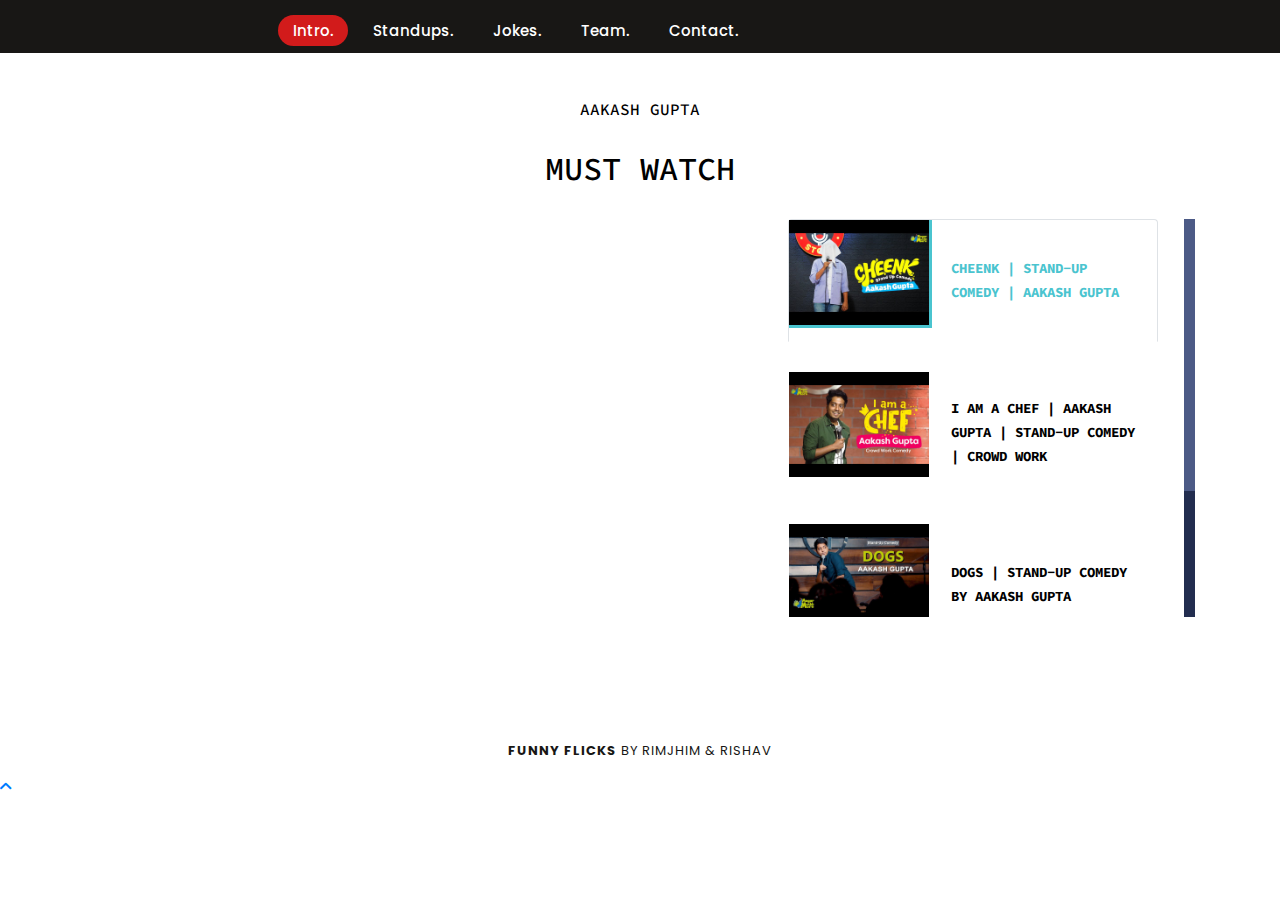
==== FUNNYFLICKS/akash.html @ e825cd8d "Add files via upload" ====
<!DOCTYPE html>
<html class="wide wow-animation" lang="en">
  <head>
    <title>AKASH GUPTA</title>
    <meta charset="utf-8">
    <meta name="viewport" content="width=device-width, height=device-height, initial-scale=1.0">
    <meta http-equiv="X-UA-Compatible" content="IE=edge">
    <link rel="shortcut icon" type="image/jpg" href="images/logo1.png" sizes="96x96"/>

    <link rel="stylesheet" type="text/css" href="//fonts.googleapis.com/css?family=Lato:400,700%7COpen+Sans:400,600,700%7CSource+Code+Pro:300,400,500,600,700,900%7CNothing+You+Could+Do%7CPoppins:400,500">
    <link rel="stylesheet" href="css/bootstrap.css">
    <link rel="stylesheet" href="css/fonts.css">
    <link rel="stylesheet" href="css/style.css">
    <link href="css/main.css" rel="stylesheet">
    <link href="css/responsive.css" rel="stylesheet">
    <style>.ie-panel{display: none;background: #212121;padding: 10px 0;box-shadow: 3px 3px 5px 0 rgba(0,0,0,.3);clear: both;text-align:center;position: relative;z-index: 1;} html.ie-10 .ie-panel, html.lt-ie-10 .ie-panel {display: block;}</style>
  </head>
  <body>
    
    <header id="headermain">
      <div class="container">
          <div class="row headerwrap">
              <div class="col-xs-12 col-md-12 col-lg-2">
                  
                  
                  <div class="navicon d-block d-lg-none">
                      <div class="navicon__bar"></div>
                  </div>
                  <!-- end navigation icon  -->
              </div>
              <div class="col-lg-10 text-xl-left d-none d-lg-block justify-content-lg-left justify-content-xl-left">
                  <!-- navigation desktop -->
                  <nav class="navpage text-left">
                      <ul class="navpage__wrap">
                          <li class="navpage__list"><a href="#sectionhero" class="activelink">Intro.</a></li>
                          <li class="navpage__list"><a href="#comicsection">Standups.</a></li>
                          <li class="navpage__list"><a href="#jokesection">Jokes.</a></li>
                          <li class="navpage__list"><a href="#teamsection">Team.</a></li>
                          <li class="navpage__list"><a href="#contactsection">Contact.</a></li>
                      </ul>
                  </nav>
                  <!-- end navigation desktop -->
              </div>
          </div>
      </div>
  </header>
      <section class="section section-lg bg-default text-center">
        <div class="container"><h6>Aakash Gupta</h6>
          <br>
          <h2>must watch</h2>
          <br>
          <div class="tabs-custom tabs-vertical tabs-video" id="tabs-2">
            <div class="tab-content">
              <div class="tab-pane fade show active" id="tabs-2-1">
                <div class="entry-video embed-responsive embed-responsive-16by9">
                  <iframe width="560" height="315" src="https://www.youtube.com/embed/pjSxOnCkHIA?si=D5xS3d27w5x6zzz-" title="YouTube video player" frameborder="0" allow="accelerometer; autoplay; clipboard-write; encrypted-media; gyroscope; picture-in-picture; web-share" allowfullscreen></iframe>                </div>
              </div>
              <div class="tab-pane fade" id="tabs-2-2">
                <div class="entry-video embed-responsive embed-responsive-16by9">
                  <iframe width="560" height="315" src="https://www.youtube.com/embed/Y2Oj9gllHno?si=j3T2STJltJJRJKjX" title="YouTube video player" frameborder="0" allow="accelerometer; autoplay; clipboard-write; encrypted-media; gyroscope; picture-in-picture; web-share" allowfullscreen></iframe>                </div>
              </div>
              <div class="tab-pane fade" id="tabs-2-3">
                <div class="entry-video embed-responsive embed-responsive-16by9">
                  <iframe width="560" height="315" src="https://www.youtube.com/embed/PTIaBLtp4R8?si=j0yE7nQIOZGl5JoC" title="YouTube video player" frameborder="0" allow="accelerometer; autoplay; clipboard-write; encrypted-media; gyroscope; picture-in-picture; web-share" allowfullscreen></iframe>                </div>
              </div>
              <div class="tab-pane fade" id="tabs-2-4">
                <div class="entry-video embed-responsive embed-responsive-16by9">
                  <iframe width="560" height="315" src="https://www.youtube.com/embed/Xc5n49aEhwc?si=onpi8sUrsgvGDyCU" title="YouTube video player" frameborder="0" allow="accelerometer; autoplay; clipboard-write; encrypted-media; gyroscope; picture-in-picture; web-share" allowfullscreen></iframe>                </div>
              </div>
            </div>
            <div class="scroll-wrap">
              <ul class="nav nav-tabs">
                <li class="nav-item" role="presentation"><a class="nav-link active" href="#tabs-2-1" data-toggle="tab">
                    <div class="nav-video">
                      <figure class="nav-video-figure"><img src="images/a1.jpg" alt="" width="140" height="40"/>
                      </figure>
                      <h6 class="nav-video-title">Cheenk | Stand-Up Comedy | Aakash Gupta

                      </h6>
                    </div></a></li>
                <li class="nav-item" role="presentation"><a class="nav-link" href="#tabs-2-2" data-toggle="tab">
                    <div class="nav-video">
                      <figure class="nav-video-figure"><img src="images/a2.jpg" alt="" width="140" height="40"/>
                      </figure>
                      <h6 class="nav-video-title">I am a Chef | Aakash Gupta | Stand-Up Comedy | Crowd Work


                      </h6>
                    </div></a></li>
                <li class="nav-item" role="presentation"><a class="nav-link" href="#tabs-2-3" data-toggle="tab">
                    <div class="nav-video">
                      <figure class="nav-video-figure"><img src="images/a3.jpg" alt="" width="140" height="40"/>
                      </figure>
                      <h6 class="nav-video-title">Dogs | Stand-Up Comedy by Aakash Gupta


                      </h6>
                    </div></a></li>
                <li class="nav-item" role="presentation"><a class="nav-link" href="#tabs-2-4" data-toggle="tab">
                    <div class="nav-video">
                      <figure class="nav-video-figure"><img src="images/a4.jpg" alt="" width="140" height="40"/>
                      </figure>
                      <h6 class="nav-video-title">Delhi Metro | Stand-Up Comedy by Aakash Gupta

                      </h6>
                    </div></a></li>
                    
                
              </ul>
            </div>
          </div>
        </div>
      </section>

      <footer id="footerwrap" class="pt-4">
        <div class="container">
            <div class="row">
                <div class="col-lg-12 text-center footwrap">
                    <p><b>FUNNY FLICKS</b> <span class="years"> </span> BY RIMJHIM & RISHAV</p>
                </div>
            </div>
        </div>
    </footer>
    <script src="js/core.min.js"></script>
    <script src="js/script.js"></script>

  </body>
</html>
---- FUNNYFLICKS/css/fonts.css ----
/*
* Fonts
*/
/*
* Font Awesome Icons 4.7.0
*/
@font-face {
	font-family: 'FontAwesome';
	src: url("../fonts/fontawesome-webfont.eot?v=4.7.0");
	src: url("../fonts/fontawesome-webfont.eot?#iefix&v=4.7.0") format("embedded-opentype"), url("../fonts/fontawesome-webfont.woff2?v=4.7.0") format("woff2"), url("../fonts/fontawesome-webfont.woff?v=4.7.0") format("woff"), url("../fonts/fontawesome-webfont.ttf?v=4.7.0") format("truetype"), url("../fonts/fontawesome-webfont.svg?v=4.7.0#fontawesomeregular") format("svg");
	font-weight: normal;
	font-style: normal;
}

.fa {
	display: inline-block;
	font-family: 'FontAwesome';
	font-size: inherit;
	text-rendering: auto;
	-webkit-font-smoothing: antialiased;
	-moz-osx-font-smoothing: grayscale;
}

[class*='fa-']:before {
	font-weight: 400;
	font-family: 'FontAwesome';
}

/* makes the font 33% larger relative to the icon container */
.fa-lg {
	font-size: 1.33333333em;
	line-height: 0.75em;
	vertical-align: -15%;
}

.fa-2x {
	font-size: 2em;
}

.fa-3x {
	font-size: 3em;
}

.fa-4x {
	font-size: 4em;
}

.fa-5x {
	font-size: 5em;
}

.fa-fw {
	width: 1.28571429em;
	text-align: center;
}

.fa-ul {
	padding-left: 0;
	margin-left: 2.14285714em;
	list-style-type: none;
}

.fa-ul > li {
	position: relative;
}

.fa-li {
	position: absolute;
	left: -2.14285714em;
	width: 2.14285714em;
	top: 0.14285714em;
	text-align: center;
}

.fa-li.fa-lg {
	left: -1.85714286em;
}

.fa-border {
	padding: .2em .25em .15em;
	border: solid 0.08em #eeeeee;
	border-radius: .1em;
}

.fa-pull-left {
	float: left;
}

.fa-pull-right {
	float: right;
}

.fa.fa-pull-left {
	margin-right: .3em;
}

.fa.fa-pull-right {
	margin-left: .3em;
}

/* Deprecated as of 4.4.0 */
.pull-right {
	float: right;
}

.pull-left {
	float: left;
}

.fa.pull-left {
	margin-right: .3em;
}

.fa.pull-right {
	margin-left: .3em;
}

.fa-spin {
	-webkit-animation: fa-spin 2s infinite linear;
	animation: fa-spin 2s infinite linear;
}

.fa-pulse {
	-webkit-animation: fa-spin 1s infinite steps(8);
	animation: fa-spin 1s infinite steps(8);
}

@-webkit-keyframes fa-spin {
	0% {
		-webkit-transform: rotate(0deg);
		transform: rotate(0deg);
	}
	100% {
		-webkit-transform: rotate(359deg);
		transform: rotate(359deg);
	}
}

@keyframes fa-spin {
	0% {
		-webkit-transform: rotate(0deg);
		transform: rotate(0deg);
	}
	100% {
		-webkit-transform: rotate(359deg);
		transform: rotate(359deg);
	}
}

.fa-rotate-90 {
	-ms-filter: "progid:DXImageTransform.Microsoft.BasicImage(rotation=1)";
	-webkit-transform: rotate(90deg);
	-ms-transform: rotate(90deg);
	transform: rotate(90deg);
}

.fa-rotate-180 {
	-ms-filter: "progid:DXImageTransform.Microsoft.BasicImage(rotation=2)";
	-webkit-transform: rotate(180deg);
	-ms-transform: rotate(180deg);
	transform: rotate(180deg);
}

.fa-rotate-270 {
	-ms-filter: "progid:DXImageTransform.Microsoft.BasicImage(rotation=3)";
	-webkit-transform: rotate(270deg);
	-ms-transform: rotate(270deg);
	transform: rotate(270deg);
}

.fa-flip-horizontal {
	-ms-filter: "progid:DXImageTransform.Microsoft.BasicImage(rotation=0, mirror=1)";
	-webkit-transform: scale(-1, 1);
	-ms-transform: scale(-1, 1);
	transform: scale(-1, 1);
}

.fa-flip-vertical {
	-ms-filter: "progid:DXImageTransform.Microsoft.BasicImage(rotation=2, mirror=1)";
	-webkit-transform: scale(1, -1);
	-ms-transform: scale(1, -1);
	transform: scale(1, -1);
}

:root .fa-rotate-90,
:root .fa-rotate-180,
:root .fa-rotate-270,
:root .fa-flip-horizontal,
:root .fa-flip-vertical {
	filter: none;
}

.fa-stack {
	position: relative;
	display: inline-block;
	width: 2em;
	height: 2em;
	line-height: 2em;
	vertical-align: middle;
}

.fa-stack-1x,
.fa-stack-2x {
	position: absolute;
	left: 0;
	width: 100%;
	text-align: center;
}

.fa-stack-1x {
	line-height: inherit;
}

.fa-stack-2x {
	font-size: 2em;
}

.fa-inverse {
	color: #ffffff;
}

/* Font Awesome uses the Unicode Private Use Area (PUA) to ensure screen
   readers do not read off random characters that represent icons */
.fa-glass:before {
	content: "\f000";
}

.fa-music:before {
	content: "\f001";
}

.fa-search:before {
	content: "\f002";
}

.fa-envelope-o:before {
	content: "\f003";
}

.fa-heart:before {
	content: "\f004";
}

.fa-star:before {
	content: "\f005";
}

.fa-star-o:before {
	content: "\f006";
}

.fa-user:before {
	content: "\f007";
}

.fa-film:before {
	content: "\f008";
}

.fa-th-large:before {
	content: "\f009";
}

.fa-th:before {
	content: "\f00a";
}

.fa-th-list:before {
	content: "\f00b";
}

.fa-check:before {
	content: "\f00c";
}

.fa-remove:before,
.fa-close:before,
.fa-times:before {
	content: "\f00d";
}

.fa-search-plus:before {
	content: "\f00e";
}

.fa-search-minus:before {
	content: "\f010";
}

.fa-power-off:before {
	content: "\f011";
}

.fa-signal:before {
	content: "\f012";
}

.fa-gear:before,
.fa-cog:before {
	content: "\f013";
}

.fa-trash-o:before {
	content: "\f014";
}

.fa-home:before {
	content: "\f015";
}

.fa-file-o:before {
	content: "\f016";
}

.fa-clock-o:before {
	content: "\f017";
}

.fa-road:before {
	content: "\f018";
}

.fa-download:before {
	content: "\f019";
}

.fa-arrow-circle-o-down:before {
	content: "\f01a";
}

.fa-arrow-circle-o-up:before {
	content: "\f01b";
}

.fa-inbox:before {
	content: "\f01c";
}

.fa-play-circle-o:before {
	content: "\f01d";
}

.fa-rotate-right:before,
.fa-repeat:before {
	content: "\f01e";
}

.fa-refresh:before {
	content: "\f021";
}

.fa-list-alt:before {
	content: "\f022";
}

.fa-lock:before {
	content: "\f023";
}

.fa-flag:before {
	content: "\f024";
}

.fa-headphones:before {
	content: "\f025";
}

.fa-volume-off:before {
	content: "\f026";
}

.fa-volume-down:before {
	content: "\f027";
}

.fa-volume-up:before {
	content: "\f028";
}

.fa-qrcode:before {
	content: "\f029";
}

.fa-barcode:before {
	content: "\f02a";
}

.fa-tag:before {
	content: "\f02b";
}

.fa-tags:before {
	content: "\f02c";
}

.fa-book:before {
	content: "\f02d";
}

.fa-bookmark:before {
	content: "\f02e";
}

.fa-print:before {
	content: "\f02f";
}

.fa-camera:before {
	content: "\f030";
}

.fa-font:before {
	content: "\f031";
}

.fa-bold:before {
	content: "\f032";
}

.fa-italic:before {
	content: "\f033";
}

.fa-text-height:before {
	content: "\f034";
}

.fa-text-width:before {
	content: "\f035";
}

.fa-align-left:before {
	content: "\f036";
}

.fa-align-center:before {
	content: "\f037";
}

.fa-align-right:before {
	content: "\f038";
}

.fa-align-justify:before {
	content: "\f039";
}

.fa-list:before {
	content: "\f03a";
}

.fa-dedent:before,
.fa-outdent:before {
	content: "\f03b";
}

.fa-indent:before {
	content: "\f03c";
}

.fa-video-camera:before {
	content: "\f03d";
}

.fa-photo:before,
.fa-image:before,
.fa-picture-o:before {
	content: "\f03e";
}

.fa-pencil:before {
	content: "\f040";
}

.fa-map-marker:before {
	content: "\f041";
}

.fa-adjust:before {
	content: "\f042";
}

.fa-tint:before {
	content: "\f043";
}

.fa-edit:before,
.fa-pencil-square-o:before {
	content: "\f044";
}

.fa-share-square-o:before {
	content: "\f045";
}

.fa-check-square-o:before {
	content: "\f046";
}

.fa-arrows:before {
	content: "\f047";
}

.fa-step-backward:before {
	content: "\f048";
}

.fa-fast-backward:before {
	content: "\f049";
}

.fa-backward:before {
	content: "\f04a";
}

.fa-play:before {
	content: "\f04b";
}

.fa-pause:before {
	content: "\f04c";
}

.fa-stop:before {
	content: "\f04d";
}

.fa-forward:before {
	content: "\f04e";
}

.fa-fast-forward:before {
	content: "\f050";
}

.fa-step-forward:before {
	content: "\f051";
}

.fa-eject:before {
	content: "\f052";
}

.fa-chevron-left:before {
	content: "\f053";
}

.fa-chevron-right:before {
	content: "\f054";
}

.fa-plus-circle:before {
	content: "\f055";
}

.fa-minus-circle:before {
	content: "\f056";
}

.fa-times-circle:before {
	content: "\f057";
}

.fa-check-circle:before {
	content: "\f058";
}

.fa-question-circle:before {
	content: "\f059";
}

.fa-info-circle:before {
	content: "\f05a";
}

.fa-crosshairs:before {
	content: "\f05b";
}

.fa-times-circle-o:before {
	content: "\f05c";
}

.fa-check-circle-o:before {
	content: "\f05d";
}

.fa-ban:before {
	content: "\f05e";
}

.fa-arrow-left:before {
	content: "\f060";
}

.fa-arrow-right:before {
	content: "\f061";
}

.fa-arrow-up:before {
	content: "\f062";
}

.fa-arrow-down:before {
	content: "\f063";
}

.fa-mail-forward:before,
.fa-share:before {
	content: "\f064";
}

.fa-expand:before {
	content: "\f065";
}

.fa-compress:before {
	content: "\f066";
}

.fa-plus:before {
	content: "\f067";
}

.fa-minus:before {
	content: "\f068";
}

.fa-asterisk:before {
	content: "\f069";
}

.fa-exclamation-circle:before {
	content: "\f06a";
}

.fa-gift:before {
	content: "\f06b";
}

.fa-leaf:before {
	content: "\f06c";
}

.fa-fire:before {
	content: "\f06d";
}

.fa-eye:before {
	content: "\f06e";
}

.fa-eye-slash:before {
	content: "\f070";
}

.fa-warning:before,
.fa-exclamation-triangle:before {
	content: "\f071";
}

.fa-plane:before {
	content: "\f072";
}

.fa-calendar:before {
	content: "\f073";
}

.fa-random:before {
	content: "\f074";
}

.fa-comment:before {
	content: "\f075";
}

.fa-magnet:before {
	content: "\f076";
}

.fa-chevron-up:before {
	content: "\f077";
}

.fa-chevron-down:before {
	content: "\f078";
}

.fa-retweet:before {
	content: "\f079";
}

.fa-shopping-cart:before {
	content: "\f07a";
}

.fa-folder:before {
	content: "\f07b";
}

.fa-folder-open:before {
	content: "\f07c";
}

.fa-arrows-v:before {
	content: "\f07d";
}

.fa-arrows-h:before {
	content: "\f07e";
}

.fa-bar-chart-o:before,
.fa-bar-chart:before {
	content: "\f080";
}

.fa-twitter-square:before {
	content: "\f081";
}

.fa-facebook-square:before {
	content: "\f082";
}

.fa-camera-retro:before {
	content: "\f083";
}

.fa-key:before {
	content: "\f084";
}

.fa-gears:before,
.fa-cogs:before {
	content: "\f085";
}

.fa-comments:before {
	content: "\f086";
}

.fa-thumbs-o-up:before {
	content: "\f087";
}

.fa-thumbs-o-down:before {
	content: "\f088";
}

.fa-star-half:before {
	content: "\f089";
}

.fa-heart-o:before {
	content: "\f08a";
}

.fa-sign-out:before {
	content: "\f08b";
}

.fa-linkedin-square:before {
	content: "\f08c";
}

.fa-thumb-tack:before {
	content: "\f08d";
}

.fa-external-link:before {
	content: "\f08e";
}

.fa-sign-in:before {
	content: "\f090";
}

.fa-trophy:before {
	content: "\f091";
}

.fa-github-square:before {
	content: "\f092";
}

.fa-upload:before {
	content: "\f093";
}

.fa-lemon-o:before {
	content: "\f094";
}

.fa-phone:before {
	content: "\f095";
}

.fa-square-o:before {
	content: "\f096";
}

.fa-bookmark-o:before {
	content: "\f097";
}

.fa-phone-square:before {
	content: "\f098";
}

.fa-twitter:before {
	content: "\f099";
}

.fa-facebook-f:before,
.fa-facebook:before {
	content: "\f09a";
}

.fa-github:before {
	content: "\f09b";
}

.fa-unlock:before {
	content: "\f09c";
}

.fa-credit-card:before {
	content: "\f09d";
}

.fa-feed:before,
.fa-rss:before {
	content: "\f09e";
}

.fa-hdd-o:before {
	content: "\f0a0";
}

.fa-bullhorn:before {
	content: "\f0a1";
}

.fa-bell:before {
	content: "\f0f3";
}

.fa-certificate:before {
	content: "\f0a3";
}

.fa-hand-o-right:before {
	content: "\f0a4";
}

.fa-hand-o-left:before {
	content: "\f0a5";
}

.fa-hand-o-up:before {
	content: "\f0a6";
}

.fa-hand-o-down:before {
	content: "\f0a7";
}

.fa-arrow-circle-left:before {
	content: "\f0a8";
}

.fa-arrow-circle-right:before {
	content: "\f0a9";
}

.fa-arrow-circle-up:before {
	content: "\f0aa";
}

.fa-arrow-circle-down:before {
	content: "\f0ab";
}

.fa-globe:before {
	content: "\f0ac";
}

.fa-wrench:before {
	content: "\f0ad";
}

.fa-tasks:before {
	content: "\f0ae";
}

.fa-filter:before {
	content: "\f0b0";
}

.fa-briefcase:before {
	content: "\f0b1";
}

.fa-arrows-alt:before {
	content: "\f0b2";
}

.fa-group:before,
.fa-users:before {
	content: "\f0c0";
}

.fa-chain:before,
.fa-link:before {
	content: "\f0c1";
}

.fa-cloud:before {
	content: "\f0c2";
}

.fa-flask:before {
	content: "\f0c3";
}

.fa-cut:before,
.fa-scissors:before {
	content: "\f0c4";
}

.fa-copy:before,
.fa-files-o:before {
	content: "\f0c5";
}

.fa-paperclip:before {
	content: "\f0c6";
}

.fa-save:before,
.fa-floppy-o:before {
	content: "\f0c7";
}

.fa-square:before {
	content: "\f0c8";
}

.fa-navicon:before,
.fa-reorder:before,
.fa-bars:before {
	content: "\f0c9";
}

.fa-list-ul:before {
	content: "\f0ca";
}

.fa-list-ol:before {
	content: "\f0cb";
}

.fa-strikethrough:before {
	content: "\f0cc";
}

.fa-underline:before {
	content: "\f0cd";
}

.fa-table:before {
	content: "\f0ce";
}

.fa-magic:before {
	content: "\f0d0";
}

.fa-truck:before {
	content: "\f0d1";
}

.fa-pinterest:before {
	content: "\f0d2";
}

.fa-pinterest-square:before {
	content: "\f0d3";
}

.fa-google-plus-square:before {
	content: "\f0d4";
}

.fa-google-plus:before {
	content: "\f0d5";
}

.fa-money:before {
	content: "\f0d6";
}

.fa-caret-down:before {
	content: "\f0d7";
}

.fa-caret-up:before {
	content: "\f0d8";
}

.fa-caret-left:before {
	content: "\f0d9";
}

.fa-caret-right:before {
	content: "\f0da";
}

.fa-columns:before {
	content: "\f0db";
}

.fa-unsorted:before,
.fa-sort:before {
	content: "\f0dc";
}

.fa-sort-down:before,
.fa-sort-desc:before {
	content: "\f0dd";
}

.fa-sort-up:before,
.fa-sort-asc:before {
	content: "\f0de";
}

.fa-envelope:before {
	content: "\f0e0";
}

.fa-linkedin:before {
	content: "\f0e1";
}

.fa-rotate-left:before,
.fa-undo:before {
	content: "\f0e2";
}

.fa-legal:before,
.fa-gavel:before {
	content: "\f0e3";
}

.fa-dashboard:before,
.fa-tachometer:before {
	content: "\f0e4";
}

.fa-comment-o:before {
	content: "\f0e5";
}

.fa-comments-o:before {
	content: "\f0e6";
}

.fa-flash:before,
.fa-bolt:before {
	content: "\f0e7";
}

.fa-sitemap:before {
	content: "\f0e8";
}

.fa-umbrella:before {
	content: "\f0e9";
}

.fa-paste:before,
.fa-clipboard:before {
	content: "\f0ea";
}

.fa-lightbulb-o:before {
	content: "\f0eb";
}

.fa-exchange:before {
	content: "\f0ec";
}

.fa-cloud-download:before {
	content: "\f0ed";
}

.fa-cloud-upload:before {
	content: "\f0ee";
}

.fa-user-md:before {
	content: "\f0f0";
}

.fa-stethoscope:before {
	content: "\f0f1";
}

.fa-suitcase:before {
	content: "\f0f2";
}

.fa-bell-o:before {
	content: "\f0a2";
}

.fa-coffee:before {
	content: "\f0f4";
}

.fa-cutlery:before {
	content: "\f0f5";
}

.fa-file-text-o:before {
	content: "\f0f6";
}

.fa-building-o:before {
	content: "\f0f7";
}

.fa-hospital-o:before {
	content: "\f0f8";
}

.fa-ambulance:before {
	content: "\f0f9";
}

.fa-medkit:before {
	content: "\f0fa";
}

.fa-fighter-jet:before {
	content: "\f0fb";
}

.fa-beer:before {
	content: "\f0fc";
}

.fa-h-square:before {
	content: "\f0fd";
}

.fa-plus-square:before {
	content: "\f0fe";
}

.fa-angle-double-left:before {
	content: "\f100";
}

.fa-angle-double-right:before {
	content: "\f101";
}

.fa-angle-double-up:before {
	content: "\f102";
}

.fa-angle-double-down:before {
	content: "\f103";
}

.fa-angle-left:before {
	content: "\f104";
}

.fa-angle-right:before {
	content: "\f105";
}

.fa-angle-up:before {
	content: "\f106";
}

.fa-angle-down:before {
	content: "\f107";
}

.fa-desktop:before {
	content: "\f108";
}

.fa-laptop:before {
	content: "\f109";
}

.fa-tablet:before {
	content: "\f10a";
}

.fa-mobile-phone:before,
.fa-mobile:before {
	content: "\f10b";
}

.fa-circle-o:before {
	content: "\f10c";
}

.fa-quote-left:before {
	content: "\f10d";
}

.fa-quote-right:before {
	content: "\f10e";
}

.fa-spinner:before {
	content: "\f110";
}

.fa-circle:before {
	content: "\f111";
}

.fa-mail-reply:before,
.fa-reply:before {
	content: "\f112";
}

.fa-github-alt:before {
	content: "\f113";
}

.fa-folder-o:before {
	content: "\f114";
}

.fa-folder-open-o:before {
	content: "\f115";
}

.fa-smile-o:before {
	content: "\f118";
}

.fa-frown-o:before {
	content: "\f119";
}

.fa-meh-o:before {
	content: "\f11a";
}

.fa-gamepad:before {
	content: "\f11b";
}

.fa-keyboard-o:before {
	content: "\f11c";
}

.fa-flag-o:before {
	content: "\f11d";
}

.fa-flag-checkered:before {
	content: "\f11e";
}

.fa-terminal:before {
	content: "\f120";
}

.fa-code:before {
	content: "\f121";
}

.fa-mail-reply-all:before,
.fa-reply-all:before {
	content: "\f122";
}

.fa-star-half-empty:before,
.fa-star-half-full:before,
.fa-star-half-o:before {
	content: "\f123";
}

.fa-location-arrow:before {
	content: "\f124";
}

.fa-crop:before {
	content: "\f125";
}

.fa-code-fork:before {
	content: "\f126";
}

.fa-unlink:before,
.fa-chain-broken:before {
	content: "\f127";
}

.fa-question:before {
	content: "\f128";
}

.fa-info:before {
	content: "\f129";
}

.fa-exclamation:before {
	content: "\f12a";
}

.fa-superscript:before {
	content: "\f12b";
}

.fa-subscript:before {
	content: "\f12c";
}

.fa-eraser:before {
	content: "\f12d";
}

.fa-puzzle-piece:before {
	content: "\f12e";
}

.fa-microphone:before {
	content: "\f130";
}

.fa-microphone-slash:before {
	content: "\f131";
}

.fa-shield:before {
	content: "\f132";
}

.fa-calendar-o:before {
	content: "\f133";
}

.fa-fire-extinguisher:before {
	content: "\f134";
}

.fa-rocket:before {
	content: "\f135";
}

.fa-maxcdn:before {
	content: "\f136";
}

.fa-chevron-circle-left:before {
	content: "\f137";
}

.fa-chevron-circle-right:before {
	content: "\f138";
}

.fa-chevron-circle-up:before {
	content: "\f139";
}

.fa-chevron-circle-down:before {
	content: "\f13a";
}

.fa-html5:before {
	content: "\f13b";
}

.fa-css3:before {
	content: "\f13c";
}

.fa-anchor:before {
	content: "\f13d";
}

.fa-unlock-alt:before {
	content: "\f13e";
}

.fa-bullseye:before {
	content: "\f140";
}

.fa-ellipsis-h:before {
	content: "\f141";
}

.fa-ellipsis-v:before {
	content: "\f142";
}

.fa-rss-square:before {
	content: "\f143";
}

.fa-play-circle:before {
	content: "\f144";
}

.fa-ticket:before {
	content: "\f145";
}

.fa-minus-square:before {
	content: "\f146";
}

.fa-minus-square-o:before {
	content: "\f147";
}

.fa-level-up:before {
	content: "\f148";
}

.fa-level-down:before {
	content: "\f149";
}

.fa-check-square:before {
	content: "\f14a";
}

.fa-pencil-square:before {
	content: "\f14b";
}

.fa-external-link-square:before {
	content: "\f14c";
}

.fa-share-square:before {
	content: "\f14d";
}

.fa-compass:before {
	content: "\f14e";
}

.fa-toggle-down:before,
.fa-caret-square-o-down:before {
	content: "\f150";
}

.fa-toggle-up:before,
.fa-caret-square-o-up:before {
	content: "\f151";
}

.fa-toggle-right:before,
.fa-caret-square-o-right:before {
	content: "\f152";
}

.fa-euro:before,
.fa-eur:before {
	content: "\f153";
}

.fa-gbp:before {
	content: "\f154";
}

.fa-dollar:before,
.fa-usd:before {
	content: "\f155";
}

.fa-rupee:before,
.fa-inr:before {
	content: "\f156";
}

.fa-cny:before,
.fa-rmb:before,
.fa-yen:before,
.fa-jpy:before {
	content: "\f157";
}

.fa-ruble:before,
.fa-rouble:before,
.fa-rub:before {
	content: "\f158";
}

.fa-won:before,
.fa-krw:before {
	content: "\f159";
}

.fa-bitcoin:before,
.fa-btc:before {
	content: "\f15a";
}

.fa-file:before {
	content: "\f15b";
}

.fa-file-text:before {
	content: "\f15c";
}

.fa-sort-alpha-asc:before {
	content: "\f15d";
}

.fa-sort-alpha-desc:before {
	content: "\f15e";
}

.fa-sort-amount-asc:before {
	content: "\f160";
}

.fa-sort-amount-desc:before {
	content: "\f161";
}

.fa-sort-numeric-asc:before {
	content: "\f162";
}

.fa-sort-numeric-desc:before {
	content: "\f163";
}

.fa-thumbs-up:before {
	content: "\f164";
}

.fa-thumbs-down:before {
	content: "\f165";
}

.fa-youtube-square:before {
	content: "\f166";
}

.fa-youtube:before {
	content: "\f167";
}

.fa-xing:before {
	content: "\f168";
}

.fa-xing-square:before {
	content: "\f169";
}

.fa-youtube-play:before {
	content: "\f16a";
}

.fa-dropbox:before {
	content: "\f16b";
}

.fa-stack-overflow:before {
	content: "\f16c";
}

.fa-instagram:before {
	content: "\f16d";
}

.fa-flickr:before {
	content: "\f16e";
}

.fa-adn:before {
	content: "\f170";
}

.fa-bitbucket:before {
	content: "\f171";
}

.fa-bitbucket-square:before {
	content: "\f172";
}

.fa-tumblr:before {
	content: "\f173";
}

.fa-tumblr-square:before {
	content: "\f174";
}

.fa-long-arrow-down:before {
	content: "\f175";
}

.fa-long-arrow-up:before {
	content: "\f176";
}

.fa-long-arrow-left:before {
	content: "\f177";
}

.fa-long-arrow-right:before {
	content: "\f178";
}

.fa-apple:before {
	content: "\f179";
}

.fa-windows:before {
	content: "\f17a";
}

.fa-android:before {
	content: "\f17b";
}

.fa-linux:before {
	content: "\f17c";
}

.fa-dribbble:before {
	content: "\f17d";
}

.fa-skype:before {
	content: "\f17e";
}

.fa-foursquare:before {
	content: "\f180";
}

.fa-trello:before {
	content: "\f181";
}

.fa-female:before {
	content: "\f182";
}

.fa-male:before {
	content: "\f183";
}

.fa-gittip:before,
.fa-gratipay:before {
	content: "\f184";
}

.fa-sun-o:before {
	content: "\f185";
}

.fa-moon-o:before {
	content: "\f186";
}

.fa-archive:before {
	content: "\f187";
}

.fa-bug:before {
	content: "\f188";
}

.fa-vk:before {
	content: "\f189";
}

.fa-weibo:before {
	content: "\f18a";
}

.fa-renren:before {
	content: "\f18b";
}

.fa-pagelines:before {
	content: "\f18c";
}

.fa-stack-exchange:before {
	content: "\f18d";
}

.fa-arrow-circle-o-right:before {
	content: "\f18e";
}

.fa-arrow-circle-o-left:before {
	content: "\f190";
}

.fa-toggle-left:before,
.fa-caret-square-o-left:before {
	content: "\f191";
}

.fa-dot-circle-o:before {
	content: "\f192";
}

.fa-wheelchair:before {
	content: "\f193";
}

.fa-vimeo-square:before {
	content: "\f194";
}

.fa-turkish-lira:before,
.fa-try:before {
	content: "\f195";
}

.fa-plus-square-o:before {
	content: "\f196";
}

.fa-space-shuttle:before {
	content: "\f197";
}

.fa-slack:before {
	content: "\f198";
}

.fa-envelope-square:before {
	content: "\f199";
}

.fa-wordpress:before {
	content: "\f19a";
}

.fa-openid:before {
	content: "\f19b";
}

.fa-institution:before,
.fa-bank:before,
.fa-university:before {
	content: "\f19c";
}

.fa-mortar-board:before,
.fa-graduation-cap:before {
	content: "\f19d";
}

.fa-yahoo:before {
	content: "\f19e";
}

.fa-google:before {
	content: "\f1a0";
}

.fa-reddit:before {
	content: "\f1a1";
}

.fa-reddit-square:before {
	content: "\f1a2";
}

.fa-stumbleupon-circle:before {
	content: "\f1a3";
}

.fa-stumbleupon:before {
	content: "\f1a4";
}

.fa-delicious:before {
	content: "\f1a5";
}

.fa-digg:before {
	content: "\f1a6";
}

.fa-pied-piper-pp:before {
	content: "\f1a7";
}

.fa-pied-piper-alt:before {
	content: "\f1a8";
}

.fa-drupal:before {
	content: "\f1a9";
}

.fa-joomla:before {
	content: "\f1aa";
}

.fa-language:before {
	content: "\f1ab";
}

.fa-fax:before {
	content: "\f1ac";
}

.fa-building:before {
	content: "\f1ad";
}

.fa-child:before {
	content: "\f1ae";
}

.fa-paw:before {
	content: "\f1b0";
}

.fa-spoon:before {
	content: "\f1b1";
}

.fa-cube:before {
	content: "\f1b2";
}

.fa-cubes:before {
	content: "\f1b3";
}

.fa-behance:before {
	content: "\f1b4";
}

.fa-behance-square:before {
	content: "\f1b5";
}

.fa-steam:before {
	content: "\f1b6";
}

.fa-steam-square:before {
	content: "\f1b7";
}

.fa-recycle:before {
	content: "\f1b8";
}

.fa-automobile:before,
.fa-car:before {
	content: "\f1b9";
}

.fa-cab:before,
.fa-taxi:before {
	content: "\f1ba";
}

.fa-tree:before {
	content: "\f1bb";
}

.fa-spotify:before {
	content: "\f1bc";
}

.fa-deviantart:before {
	content: "\f1bd";
}

.fa-soundcloud:before {
	content: "\f1be";
}

.fa-database:before {
	content: "\f1c0";
}

.fa-file-pdf-o:before {
	content: "\f1c1";
}

.fa-file-word-o:before {
	content: "\f1c2";
}

.fa-file-excel-o:before {
	content: "\f1c3";
}

.fa-file-powerpoint-o:before {
	content: "\f1c4";
}

.fa-file-photo-o:before,
.fa-file-picture-o:before,
.fa-file-image-o:before {
	content: "\f1c5";
}

.fa-file-zip-o:before,
.fa-file-archive-o:before {
	content: "\f1c6";
}

.fa-file-sound-o:before,
.fa-file-audio-o:before {
	content: "\f1c7";
}

.fa-file-movie-o:before,
.fa-file-video-o:before {
	content: "\f1c8";
}

.fa-file-code-o:before {
	content: "\f1c9";
}

.fa-vine:before {
	content: "\f1ca";
}

.fa-codepen:before {
	content: "\f1cb";
}

.fa-jsfiddle:before {
	content: "\f1cc";
}

.fa-life-bouy:before,
.fa-life-buoy:before,
.fa-life-saver:before,
.fa-support:before,
.fa-life-ring:before {
	content: "\f1cd";
}

.fa-circle-o-notch:before {
	content: "\f1ce";
}

.fa-ra:before,
.fa-resistance:before,
.fa-rebel:before {
	content: "\f1d0";
}

.fa-ge:before,
.fa-empire:before {
	content: "\f1d1";
}

.fa-git-square:before {
	content: "\f1d2";
}

.fa-git:before {
	content: "\f1d3";
}

.fa-y-combinator-square:before,
.fa-yc-square:before,
.fa-hacker-news:before {
	content: "\f1d4";
}

.fa-tencent-weibo:before {
	content: "\f1d5";
}

.fa-qq:before {
	content: "\f1d6";
}

.fa-wechat:before,
.fa-weixin:before {
	content: "\f1d7";
}

.fa-send:before,
.fa-paper-plane:before {
	content: "\f1d8";
}

.fa-send-o:before,
.fa-paper-plane-o:before {
	content: "\f1d9";
}

.fa-history:before {
	content: "\f1da";
}

.fa-circle-thin:before {
	content: "\f1db";
}

.fa-header:before {
	content: "\f1dc";
}

.fa-paragraph:before {
	content: "\f1dd";
}

.fa-sliders:before {
	content: "\f1de";
}

.fa-share-alt:before {
	content: "\f1e0";
}

.fa-share-alt-square:before {
	content: "\f1e1";
}

.fa-bomb:before {
	content: "\f1e2";
}

.fa-soccer-ball-o:before,
.fa-futbol-o:before {
	content: "\f1e3";
}

.fa-tty:before {
	content: "\f1e4";
}

.fa-binoculars:before {
	content: "\f1e5";
}

.fa-plug:before {
	content: "\f1e6";
}

.fa-slideshare:before {
	content: "\f1e7";
}

.fa-twitch:before {
	content: "\f1e8";
}

.fa-yelp:before {
	content: "\f1e9";
}

.fa-newspaper-o:before {
	content: "\f1ea";
}

.fa-wifi:before {
	content: "\f1eb";
}

.fa-calculator:before {
	content: "\f1ec";
}

.fa-paypal:before {
	content: "\f1ed";
}

.fa-google-wallet:before {
	content: "\f1ee";
}

.fa-cc-visa:before {
	content: "\f1f0";
}

.fa-cc-mastercard:before {
	content: "\f1f1";
}

.fa-cc-discover:before {
	content: "\f1f2";
}

.fa-cc-amex:before {
	content: "\f1f3";
}

.fa-cc-paypal:before {
	content: "\f1f4";
}

.fa-cc-stripe:before {
	content: "\f1f5";
}

.fa-bell-slash:before {
	content: "\f1f6";
}

.fa-bell-slash-o:before {
	content: "\f1f7";
}

.fa-trash:before {
	content: "\f1f8";
}

.fa-copyright:before {
	content: "\f1f9";
}

.fa-at:before {
	content: "\f1fa";
}

.fa-eyedropper:before {
	content: "\f1fb";
}

.fa-paint-brush:before {
	content: "\f1fc";
}

.fa-birthday-cake:before {
	content: "\f1fd";
}

.fa-area-chart:before {
	content: "\f1fe";
}

.fa-pie-chart:before {
	content: "\f200";
}

.fa-line-chart:before {
	content: "\f201";
}

.fa-lastfm:before {
	content: "\f202";
}

.fa-lastfm-square:before {
	content: "\f203";
}

.fa-toggle-off:before {
	content: "\f204";
}

.fa-toggle-on:before {
	content: "\f205";
}

.fa-bicycle:before {
	content: "\f206";
}

.fa-bus:before {
	content: "\f207";
}

.fa-ioxhost:before {
	content: "\f208";
}

.fa-angellist:before {
	content: "\f209";
}

.fa-cc:before {
	content: "\f20a";
}

.fa-shekel:before,
.fa-sheqel:before,
.fa-ils:before {
	content: "\f20b";
}

.fa-meanpath:before {
	content: "\f20c";
}

.fa-buysellads:before {
	content: "\f20d";
}

.fa-connectdevelop:before {
	content: "\f20e";
}

.fa-dashcube:before {
	content: "\f210";
}

.fa-forumbee:before {
	content: "\f211";
}

.fa-leanpub:before {
	content: "\f212";
}

.fa-sellsy:before {
	content: "\f213";
}

.fa-shirtsinbulk:before {
	content: "\f214";
}

.fa-simplybuilt:before {
	content: "\f215";
}

.fa-skyatlas:before {
	content: "\f216";
}

.fa-cart-plus:before {
	content: "\f217";
}

.fa-cart-arrow-down:before {
	content: "\f218";
}

.fa-diamond:before {
	content: "\f219";
}

.fa-ship:before {
	content: "\f21a";
}

.fa-user-secret:before {
	content: "\f21b";
}

.fa-motorcycle:before {
	content: "\f21c";
}

.fa-street-view:before {
	content: "\f21d";
}

.fa-heartbeat:before {
	content: "\f21e";
}

.fa-venus:before {
	content: "\f221";
}

.fa-mars:before {
	content: "\f222";
}

.fa-mercury:before {
	content: "\f223";
}

.fa-intersex:before,
.fa-transgender:before {
	content: "\f224";
}

.fa-transgender-alt:before {
	content: "\f225";
}

.fa-venus-double:before {
	content: "\f226";
}

.fa-mars-double:before {
	content: "\f227";
}

.fa-venus-mars:before {
	content: "\f228";
}

.fa-mars-stroke:before {
	content: "\f229";
}

.fa-mars-stroke-v:before {
	content: "\f22a";
}

.fa-mars-stroke-h:before {
	content: "\f22b";
}

.fa-neuter:before {
	content: "\f22c";
}

.fa-genderless:before {
	content: "\f22d";
}

.fa-facebook-official:before {
	content: "\f230";
}

.fa-pinterest-p:before {
	content: "\f231";
}

.fa-whatsapp:before {
	content: "\f232";
}

.fa-server:before {
	content: "\f233";
}

.fa-user-plus:before {
	content: "\f234";
}

.fa-user-times:before {
	content: "\f235";
}

.fa-hotel:before,
.fa-bed:before {
	content: "\f236";
}

.fa-viacoin:before {
	content: "\f237";
}

.fa-train:before {
	content: "\f238";
}

.fa-subway:before {
	content: "\f239";
}

.fa-medium:before {
	content: "\f23a";
}

.fa-yc:before,
.fa-y-combinator:before {
	content: "\f23b";
}

.fa-optin-monster:before {
	content: "\f23c";
}

.fa-opencart:before {
	content: "\f23d";
}

.fa-expeditedssl:before {
	content: "\f23e";
}

.fa-battery-4:before,
.fa-battery:before,
.fa-battery-full:before {
	content: "\f240";
}

.fa-battery-3:before,
.fa-battery-three-quarters:before {
	content: "\f241";
}

.fa-battery-2:before,
.fa-battery-half:before {
	content: "\f242";
}

.fa-battery-1:before,
.fa-battery-quarter:before {
	content: "\f243";
}

.fa-battery-0:before,
.fa-battery-empty:before {
	content: "\f244";
}

.fa-mouse-pointer:before {
	content: "\f245";
}

.fa-i-cursor:before {
	content: "\f246";
}

.fa-object-group:before {
	content: "\f247";
}

.fa-object-ungroup:before {
	content: "\f248";
}

.fa-sticky-note:before {
	content: "\f249";
}

.fa-sticky-note-o:before {
	content: "\f24a";
}

.fa-cc-jcb:before {
	content: "\f24b";
}

.fa-cc-diners-club:before {
	content: "\f24c";
}

.fa-clone:before {
	content: "\f24d";
}

.fa-balance-scale:before {
	content: "\f24e";
}

.fa-hourglass-o:before {
	content: "\f250";
}

.fa-hourglass-1:before,
.fa-hourglass-start:before {
	content: "\f251";
}

.fa-hourglass-2:before,
.fa-hourglass-half:before {
	content: "\f252";
}

.fa-hourglass-3:before,
.fa-hourglass-end:before {
	content: "\f253";
}

.fa-hourglass:before {
	content: "\f254";
}

.fa-hand-grab-o:before,
.fa-hand-rock-o:before {
	content: "\f255";
}

.fa-hand-stop-o:before,
.fa-hand-paper-o:before {
	content: "\f256";
}

.fa-hand-scissors-o:before {
	content: "\f257";
}

.fa-hand-lizard-o:before {
	content: "\f258";
}

.fa-hand-spock-o:before {
	content: "\f259";
}

.fa-hand-pointer-o:before {
	content: "\f25a";
}

.fa-hand-peace-o:before {
	content: "\f25b";
}

.fa-trademark:before {
	content: "\f25c";
}

.fa-registered:before {
	content: "\f25d";
}

.fa-creative-commons:before {
	content: "\f25e";
}

.fa-gg:before {
	content: "\f260";
}

.fa-gg-circle:before {
	content: "\f261";
}

.fa-tripadvisor:before {
	content: "\f262";
}

.fa-odnoklassniki:before {
	content: "\f263";
}

.fa-odnoklassniki-square:before {
	content: "\f264";
}

.fa-get-pocket:before {
	content: "\f265";
}

.fa-wikipedia-w:before {
	content: "\f266";
}

.fa-safari:before {
	content: "\f267";
}

.fa-chrome:before {
	content: "\f268";
}

.fa-firefox:before {
	content: "\f269";
}

.fa-opera:before {
	content: "\f26a";
}

.fa-internet-explorer:before {
	content: "\f26b";
}

.fa-tv:before,
.fa-television:before {
	content: "\f26c";
}

.fa-contao:before {
	content: "\f26d";
}

.fa-500px:before {
	content: "\f26e";
}

.fa-amazon:before {
	content: "\f270";
}

.fa-calendar-plus-o:before {
	content: "\f271";
}

.fa-calendar-minus-o:before {
	content: "\f272";
}

.fa-calendar-times-o:before {
	content: "\f273";
}

.fa-calendar-check-o:before {
	content: "\f274";
}

.fa-industry:before {
	content: "\f275";
}

.fa-map-pin:before {
	content: "\f276";
}

.fa-map-signs:before {
	content: "\f277";
}

.fa-map-o:before {
	content: "\f278";
}

.fa-map:before {
	content: "\f279";
}

.fa-commenting:before {
	content: "\f27a";
}

.fa-commenting-o:before {
	content: "\f27b";
}

.fa-houzz:before {
	content: "\f27c";
}

.fa-vimeo:before {
	content: "\f27d";
}

.fa-black-tie:before {
	content: "\f27e";
}

.fa-fonticons:before {
	content: "\f280";
}

.fa-reddit-alien:before {
	content: "\f281";
}

.fa-edge:before {
	content: "\f282";
}

.fa-credit-card-alt:before {
	content: "\f283";
}

.fa-codiepie:before {
	content: "\f284";
}

.fa-modx:before {
	content: "\f285";
}

.fa-fort-awesome:before {
	content: "\f286";
}

.fa-usb:before {
	content: "\f287";
}

.fa-product-hunt:before {
	content: "\f288";
}

.fa-mixcloud:before {
	content: "\f289";
}

.fa-scribd:before {
	content: "\f28a";
}

.fa-pause-circle:before {
	content: "\f28b";
}

.fa-pause-circle-o:before {
	content: "\f28c";
}

.fa-stop-circle:before {
	content: "\f28d";
}

.fa-stop-circle-o:before {
	content: "\f28e";
}

.fa-shopping-bag:before {
	content: "\f290";
}

.fa-shopping-basket:before {
	content: "\f291";
}

.fa-hashtag:before {
	content: "\f292";
}

.fa-bluetooth:before {
	content: "\f293";
}

.fa-bluetooth-b:before {
	content: "\f294";
}

.fa-percent:before {
	content: "\f295";
}

.fa-gitlab:before {
	content: "\f296";
}

.fa-wpbeginner:before {
	content: "\f297";
}

.fa-wpforms:before {
	content: "\f298";
}

.fa-envira:before {
	content: "\f299";
}

.fa-universal-access:before {
	content: "\f29a";
}

.fa-wheelchair-alt:before {
	content: "\f29b";
}

.fa-question-circle-o:before {
	content: "\f29c";
}

.fa-blind:before {
	content: "\f29d";
}

.fa-audio-description:before {
	content: "\f29e";
}

.fa-volume-control-phone:before {
	content: "\f2a0";
}

.fa-braille:before {
	content: "\f2a1";
}

.fa-assistive-listening-systems:before {
	content: "\f2a2";
}

.fa-asl-interpreting:before,
.fa-american-sign-language-interpreting:before {
	content: "\f2a3";
}

.fa-deafness:before,
.fa-hard-of-hearing:before,
.fa-deaf:before {
	content: "\f2a4";
}

.fa-glide:before {
	content: "\f2a5";
}

.fa-glide-g:before {
	content: "\f2a6";
}

.fa-signing:before,
.fa-sign-language:before {
	content: "\f2a7";
}

.fa-low-vision:before {
	content: "\f2a8";
}

.fa-viadeo:before {
	content: "\f2a9";
}

.fa-viadeo-square:before {
	content: "\f2aa";
}

.fa-snapchat:before {
	content: "\f2ab";
}

.fa-snapchat-ghost:before {
	content: "\f2ac";
}

.fa-snapchat-square:before {
	content: "\f2ad";
}

.fa-pied-piper:before {
	content: "\f2ae";
}

.fa-first-order:before {
	content: "\f2b0";
}

.fa-yoast:before {
	content: "\f2b1";
}

.fa-themeisle:before {
	content: "\f2b2";
}

.fa-google-plus-circle:before,
.fa-google-plus-official:before {
	content: "\f2b3";
}

.fa-fa:before,
.fa-font-awesome:before {
	content: "\f2b4";
}

.fa-handshake-o:before {
	content: "\f2b5";
}

.fa-envelope-open:before {
	content: "\f2b6";
}

.fa-envelope-open-o:before {
	content: "\f2b7";
}

.fa-linode:before {
	content: "\f2b8";
}

.fa-address-book:before {
	content: "\f2b9";
}

.fa-address-book-o:before {
	content: "\f2ba";
}

.fa-vcard:before,
.fa-address-card:before {
	content: "\f2bb";
}

.fa-vcard-o:before,
.fa-address-card-o:before {
	content: "\f2bc";
}

.fa-user-circle:before {
	content: "\f2bd";
}

.fa-user-circle-o:before {
	content: "\f2be";
}

.fa-user-o:before {
	content: "\f2c0";
}

.fa-id-badge:before {
	content: "\f2c1";
}

.fa-drivers-license:before,
.fa-id-card:before {
	content: "\f2c2";
}

.fa-drivers-license-o:before,
.fa-id-card-o:before {
	content: "\f2c3";
}

.fa-quora:before {
	content: "\f2c4";
}

.fa-free-code-camp:before {
	content: "\f2c5";
}

.fa-telegram:before {
	content: "\f2c6";
}

.fa-thermometer-4:before,
.fa-thermometer:before,
.fa-thermometer-full:before {
	content: "\f2c7";
}

.fa-thermometer-3:before,
.fa-thermometer-three-quarters:before {
	content: "\f2c8";
}

.fa-thermometer-2:before,
.fa-thermometer-half:before {
	content: "\f2c9";
}

.fa-thermometer-1:before,
.fa-thermometer-quarter:before {
	content: "\f2ca";
}

.fa-thermometer-0:before,
.fa-thermometer-empty:before {
	content: "\f2cb";
}

.fa-shower:before {
	content: "\f2cc";
}

.fa-bathtub:before,
.fa-s15:before,
.fa-bath:before {
	content: "\f2cd";
}

.fa-podcast:before {
	content: "\f2ce";
}

.fa-window-maximize:before {
	content: "\f2d0";
}

.fa-window-minimize:before {
	content: "\f2d1";
}

.fa-window-restore:before {
	content: "\f2d2";
}

.fa-times-rectangle:before,
.fa-window-close:before {
	content: "\f2d3";
}

.fa-times-rectangle-o:before,
.fa-window-close-o:before {
	content: "\f2d4";
}

.fa-bandcamp:before {
	content: "\f2d5";
}

.fa-grav:before {
	content: "\f2d6";
}

.fa-etsy:before {
	content: "\f2d7";
}

.fa-imdb:before {
	content: "\f2d8";
}

.fa-ravelry:before {
	content: "\f2d9";
}

.fa-eercast:before {
	content: "\f2da";
}

.fa-microchip:before {
	content: "\f2db";
}

.fa-snowflake-o:before {
	content: "\f2dc";
}

.fa-superpowers:before {
	content: "\f2dd";
}

.fa-wpexplorer:before {
	content: "\f2de";
}

.fa-meetup:before {
	content: "\f2e0";
}

.sr-only {
	position: absolute;
	width: 1px;
	height: 1px;
	padding: 0;
	margin: -1px;
	overflow: hidden;
	clip: rect(0, 0, 0, 0);
	border: 0;
}

.sr-only-focusable:active,
.sr-only-focusable:focus {
	position: static;
	width: auto;
	height: auto;
	margin: 0;
	overflow: visible;
	clip: auto;
}

/*
* Material Design Icons
*/
@font-face {
	font-family: "Material Design Icons";
	src: url("../fonts/materialdesignicons-webfont.eot?v=1.4.57");
	src: url("../fonts/materialdesignicons-webfont.eot?#iefix&v=1.4.57") format("embedded-opentype"), url("../fonts/materialdesignicons-webfont.woff2?v=1.4.57") format("woff2"), url("../fonts/materialdesignicons-webfont.woff?v=1.4.57") format("woff"), url("../fonts/materialdesignicons-webfont.ttf?v=1.4.57") format("truetype"), url("../fonts/materialdesignicons-webfont.svg?v=1.4.57#materialdesigniconsregular") format("svg");
	font-weight: normal;
	font-style: normal;
}

.mdi {
	display: inline-block;
	font: normal normal normal 24px/1 "Material Design Icons";
	font-size: inherit;
	text-rendering: auto;
	-webkit-font-smoothing: antialiased;
	-moz-osx-font-smoothing: grayscale;
	transform: translate(0, 0);
}

.mdi-access-point:before {
	content: "\f101";
}

.mdi-access-point-network:before {
	content: "\f102";
}

.mdi-account:before {
	content: "\f103";
}

.mdi-account-alert:before {
	content: "\f104";
}

.mdi-account-box:before {
	content: "\f105";
}

.mdi-account-box-outline:before {
	content: "\f106";
}

.mdi-account-check:before {
	content: "\f107";
}

.mdi-account-circle:before {
	content: "\f108";
}

.mdi-account-convert:before {
	content: "\f109";
}

.mdi-account-key:before {
	content: "\f10a";
}

.mdi-account-location:before {
	content: "\f10b";
}

.mdi-account-minus:before {
	content: "\f10c";
}

.mdi-account-multiple:before {
	content: "\f10d";
}

.mdi-account-multiple-outline:before {
	content: "\f10e";
}

.mdi-account-multiple-plus:before {
	content: "\f10f";
}

.mdi-account-network:before {
	content: "\f110";
}

.mdi-account-off:before {
	content: "\f111";
}

.mdi-account-outline:before {
	content: "\f112";
}

.mdi-account-plus:before {
	content: "\f113";
}

.mdi-account-remove:before {
	content: "\f114";
}

.mdi-account-search:before {
	content: "\f115";
}

.mdi-account-star:before {
	content: "\f116";
}

.mdi-account-star-variant:before {
	content: "\f117";
}

.mdi-account-switch:before {
	content: "\f118";
}

.mdi-adjust:before {
	content: "\f119";
}

.mdi-air-conditioner:before {
	content: "\f11a";
}

.mdi-airballoon:before {
	content: "\f11b";
}

.mdi-airplane:before {
	content: "\f11c";
}

.mdi-airplane-off:before {
	content: "\f11d";
}

.mdi-airplay:before {
	content: "\f11e";
}

.mdi-alarm:before {
	content: "\f11f";
}

.mdi-alarm-check:before {
	content: "\f120";
}

.mdi-alarm-multiple:before {
	content: "\f121";
}

.mdi-alarm-off:before {
	content: "\f122";
}

.mdi-alarm-plus:before {
	content: "\f123";
}

.mdi-album:before {
	content: "\f124";
}

.mdi-alert:before {
	content: "\f125";
}

.mdi-alert-box:before {
	content: "\f126";
}

.mdi-alert-circle:before {
	content: "\f127";
}

.mdi-alert-octagon:before {
	content: "\f128";
}

.mdi-alert-outline:before {
	content: "\f129";
}

.mdi-alpha:before {
	content: "\f12a";
}

.mdi-alphabetical:before {
	content: "\f12b";
}

.mdi-amazon:before {
	content: "\f12c";
}

.mdi-amazon-clouddrive:before {
	content: "\f12d";
}

.mdi-ambulance:before {
	content: "\f12e";
}

.mdi-anchor:before {
	content: "\f12f";
}

.mdi-android:before {
	content: "\f130";
}

.mdi-android-debug-bridge:before {
	content: "\f131";
}

.mdi-android-studio:before {
	content: "\f132";
}

.mdi-apple:before {
	content: "\f133";
}

.mdi-apple-finder:before {
	content: "\f134";
}

.mdi-apple-ios:before {
	content: "\f135";
}

.mdi-apple-mobileme:before {
	content: "\f136";
}

.mdi-apple-safari:before {
	content: "\f137";
}

.mdi-appnet:before {
	content: "\f138";
}

.mdi-apps:before {
	content: "\f139";
}

.mdi-archive:before {
	content: "\f13a";
}

.mdi-arrange-bring-forward:before {
	content: "\f13b";
}

.mdi-arrange-bring-to-front:before {
	content: "\f13c";
}

.mdi-arrange-send-backward:before {
	content: "\f13d";
}

.mdi-arrange-send-to-back:before {
	content: "\f13e";
}

.mdi-arrow-all:before {
	content: "\f13f";
}

.mdi-arrow-bottom-drop-circle:before {
	content: "\f140";
}

.mdi-arrow-bottom-left:before {
	content: "\f141";
}

.mdi-arrow-bottom-right:before {
	content: "\f142";
}

.mdi-arrow-collapse:before {
	content: "\f143";
}

.mdi-arrow-down:before {
	content: "\f144";
}

.mdi-arrow-down-bold:before {
	content: "\f145";
}

.mdi-arrow-down-bold-circle:before {
	content: "\f146";
}

.mdi-arrow-down-bold-circle-outline:before {
	content: "\f147";
}

.mdi-arrow-down-bold-hexagon-outline:before {
	content: "\f148";
}

.mdi-arrow-expand:before {
	content: "\f149";
}

.mdi-arrow-left:before {
	content: "\f14a";
}

.mdi-arrow-left-bold:before {
	content: "\f14b";
}

.mdi-arrow-left-bold-circle:before {
	content: "\f14c";
}

.mdi-arrow-left-bold-circle-outline:before {
	content: "\f14d";
}

.mdi-arrow-left-bold-hexagon-outline:before {
	content: "\f14e";
}

.mdi-arrow-right:before {
	content: "\f14f";
}

.mdi-arrow-right-bold:before {
	content: "\f150";
}

.mdi-arrow-right-bold-circle:before {
	content: "\f151";
}

.mdi-arrow-right-bold-circle-outline:before {
	content: "\f152";
}

.mdi-arrow-right-bold-hexagon-outline:before {
	content: "\f153";
}

.mdi-arrow-top-left:before {
	content: "\f154";
}

.mdi-arrow-top-right:before {
	content: "\f155";
}

.mdi-arrow-up:before {
	content: "\f156";
}

.mdi-arrow-up-bold:before {
	content: "\f157";
}

.mdi-arrow-up-bold-circle:before {
	content: "\f158";
}

.mdi-arrow-up-bold-circle-outline:before {
	content: "\f159";
}

.mdi-arrow-up-bold-hexagon-outline:before {
	content: "\f15a";
}

.mdi-assistant:before {
	content: "\f15b";
}

.mdi-at:before {
	content: "\f15c";
}

.mdi-attachment:before {
	content: "\f15d";
}

.mdi-audiobook:before {
	content: "\f15e";
}

.mdi-auto-fix:before {
	content: "\f15f";
}

.mdi-auto-upload:before {
	content: "\f160";
}

.mdi-autorenew:before {
	content: "\f161";
}

.mdi-av-timer:before {
	content: "\f162";
}

.mdi-baby:before {
	content: "\f163";
}

.mdi-backburger:before {
	content: "\f164";
}

.mdi-backspace:before {
	content: "\f165";
}

.mdi-backup-restore:before {
	content: "\f166";
}

.mdi-bank:before {
	content: "\f167";
}

.mdi-barcode:before {
	content: "\f168";
}

.mdi-barcode-scan:before {
	content: "\f169";
}

.mdi-barley:before {
	content: "\f16a";
}

.mdi-barrel:before {
	content: "\f16b";
}

.mdi-basecamp:before {
	content: "\f16c";
}

.mdi-basket:before {
	content: "\f16d";
}

.mdi-basket-fill:before {
	content: "\f16e";
}

.mdi-basket-unfill:before {
	content: "\f16f";
}

.mdi-battery:before {
	content: "\f170";
}

.mdi-battery-10:before {
	content: "\f171";
}

.mdi-battery-20:before {
	content: "\f172";
}

.mdi-battery-30:before {
	content: "\f173";
}

.mdi-battery-40:before {
	content: "\f174";
}

.mdi-battery-50:before {
	content: "\f175";
}

.mdi-battery-60:before {
	content: "\f176";
}

.mdi-battery-70:before {
	content: "\f177";
}

.mdi-battery-80:before {
	content: "\f178";
}

.mdi-battery-90:before {
	content: "\f179";
}

.mdi-battery-alert:before {
	content: "\f17a";
}

.mdi-battery-charging:before {
	content: "\f17b";
}

.mdi-battery-charging-100:before {
	content: "\f17c";
}

.mdi-battery-charging-20:before {
	content: "\f17d";
}

.mdi-battery-charging-30:before {
	content: "\f17e";
}

.mdi-battery-charging-40:before {
	content: "\f17f";
}

.mdi-battery-charging-60:before {
	content: "\f180";
}

.mdi-battery-charging-80:before {
	content: "\f181";
}

.mdi-battery-charging-90:before {
	content: "\f182";
}

.mdi-battery-minus:before {
	content: "\f183";
}

.mdi-battery-negative:before {
	content: "\f184";
}

.mdi-battery-outline:before {
	content: "\f185";
}

.mdi-battery-plus:before {
	content: "\f186";
}

.mdi-battery-positive:before {
	content: "\f187";
}

.mdi-battery-unknown:before {
	content: "\f188";
}

.mdi-beach:before {
	content: "\f189";
}

.mdi-beaker:before {
	content: "\f18a";
}

.mdi-beaker-empty:before {
	content: "\f18b";
}

.mdi-beaker-empty-outline:before {
	content: "\f18c";
}

.mdi-beaker-outline:before {
	content: "\f18d";
}

.mdi-beats:before {
	content: "\f18e";
}

.mdi-beer:before {
	content: "\f18f";
}

.mdi-behance:before {
	content: "\f190";
}

.mdi-bell:before {
	content: "\f191";
}

.mdi-bell-off:before {
	content: "\f192";
}

.mdi-bell-outline:before {
	content: "\f193";
}

.mdi-bell-plus:before {
	content: "\f194";
}

.mdi-bell-ring:before {
	content: "\f195";
}

.mdi-bell-ring-outline:before {
	content: "\f196";
}

.mdi-bell-sleep:before {
	content: "\f197";
}

.mdi-beta:before {
	content: "\f198";
}

.mdi-bike:before {
	content: "\f199";
}

.mdi-bing:before {
	content: "\f19a";
}

.mdi-binoculars:before {
	content: "\f19b";
}

.mdi-bio:before {
	content: "\f19c";
}

.mdi-biohazard:before {
	content: "\f19d";
}

.mdi-bitbucket:before {
	content: "\f19e";
}

.mdi-black-mesa:before {
	content: "\f19f";
}

.mdi-blackberry:before {
	content: "\f1a0";
}

.mdi-blender:before {
	content: "\f1a1";
}

.mdi-blinds:before {
	content: "\f1a2";
}

.mdi-block-helper:before {
	content: "\f1a3";
}

.mdi-blogger:before {
	content: "\f1a4";
}

.mdi-bluetooth:before {
	content: "\f1a5";
}

.mdi-bluetooth-audio:before {
	content: "\f1a6";
}

.mdi-bluetooth-connect:before {
	content: "\f1a7";
}

.mdi-bluetooth-off:before {
	content: "\f1a8";
}

.mdi-bluetooth-settings:before {
	content: "\f1a9";
}

.mdi-bluetooth-transfer:before {
	content: "\f1aa";
}

.mdi-blur:before {
	content: "\f1ab";
}

.mdi-blur-linear:before {
	content: "\f1ac";
}

.mdi-blur-off:before {
	content: "\f1ad";
}

.mdi-blur-radial:before {
	content: "\f1ae";
}

.mdi-bone:before {
	content: "\f1af";
}

.mdi-book:before {
	content: "\f1b0";
}

.mdi-book-multiple:before {
	content: "\f1b1";
}

.mdi-book-multiple-variant:before {
	content: "\f1b2";
}

.mdi-book-open:before {
	content: "\f1b3";
}

.mdi-book-open-variant:before {
	content: "\f1b4";
}

.mdi-book-variant:before {
	content: "\f1b5";
}

.mdi-bookmark:before {
	content: "\f1b6";
}

.mdi-bookmark-check:before {
	content: "\f1b7";
}

.mdi-bookmark-music:before {
	content: "\f1b8";
}

.mdi-bookmark-outline:before {
	content: "\f1b9";
}

.mdi-bookmark-outline-plus:before {
	content: "\f1ba";
}

.mdi-bookmark-plus:before {
	content: "\f1bb";
}

.mdi-bookmark-remove:before {
	content: "\f1bc";
}

.mdi-border-all:before {
	content: "\f1bd";
}

.mdi-border-bottom:before {
	content: "\f1be";
}

.mdi-border-color:before {
	content: "\f1bf";
}

.mdi-border-horizontal:before {
	content: "\f1c0";
}

.mdi-border-inside:before {
	content: "\f1c1";
}

.mdi-border-left:before {
	content: "\f1c2";
}

.mdi-border-none:before {
	content: "\f1c3";
}

.mdi-border-outside:before {
	content: "\f1c4";
}

.mdi-border-right:before {
	content: "\f1c5";
}

.mdi-border-style:before {
	content: "\f1c6";
}

.mdi-border-top:before {
	content: "\f1c7";
}

.mdi-border-vertical:before {
	content: "\f1c8";
}

.mdi-bowling:before {
	content: "\f1c9";
}

.mdi-box:before {
	content: "\f1ca";
}

.mdi-box-cutter:before {
	content: "\f1cb";
}

.mdi-briefcase:before {
	content: "\f1cc";
}

.mdi-briefcase-check:before {
	content: "\f1cd";
}

.mdi-briefcase-download:before {
	content: "\f1ce";
}

.mdi-briefcase-upload:before {
	content: "\f1cf";
}

.mdi-brightness-1:before {
	content: "\f1d0";
}

.mdi-brightness-2:before {
	content: "\f1d1";
}

.mdi-brightness-3:before {
	content: "\f1d2";
}

.mdi-brightness-4:before {
	content: "\f1d3";
}

.mdi-brightness-5:before {
	content: "\f1d4";
}

.mdi-brightness-6:before {
	content: "\f1d5";
}

.mdi-brightness-7:before {
	content: "\f1d6";
}

.mdi-brightness-auto:before {
	content: "\f1d7";
}

.mdi-broom:before {
	content: "\f1d8";
}

.mdi-brush:before {
	content: "\f1d9";
}

.mdi-bug:before {
	content: "\f1da";
}

.mdi-bulletin-board:before {
	content: "\f1db";
}

.mdi-bullhorn:before {
	content: "\f1dc";
}

.mdi-bus:before {
	content: "\f1dd";
}

.mdi-cached:before {
	content: "\f1de";
}

.mdi-cake:before {
	content: "\f1df";
}

.mdi-cake-layered:before {
	content: "\f1e0";
}

.mdi-cake-variant:before {
	content: "\f1e1";
}

.mdi-calculator:before {
	content: "\f1e2";
}

.mdi-calendar:before {
	content: "\f1e3";
}

.mdi-calendar-blank:before {
	content: "\f1e4";
}

.mdi-calendar-check:before {
	content: "\f1e5";
}

.mdi-calendar-clock:before {
	content: "\f1e6";
}

.mdi-calendar-multiple:before {
	content: "\f1e7";
}

.mdi-calendar-multiple-check:before {
	content: "\f1e8";
}

.mdi-calendar-plus:before {
	content: "\f1e9";
}

.mdi-calendar-remove:before {
	content: "\f1ea";
}

.mdi-calendar-text:before {
	content: "\f1eb";
}

.mdi-calendar-today:before {
	content: "\f1ec";
}

.mdi-call-made:before {
	content: "\f1ed";
}

.mdi-call-merge:before {
	content: "\f1ee";
}

.mdi-call-missed:before {
	content: "\f1ef";
}

.mdi-call-received:before {
	content: "\f1f0";
}

.mdi-call-split:before {
	content: "\f1f1";
}

.mdi-camcorder:before {
	content: "\f1f2";
}

.mdi-camcorder-box:before {
	content: "\f1f3";
}

.mdi-camcorder-box-off:before {
	content: "\f1f4";
}

.mdi-camcorder-off:before {
	content: "\f1f5";
}

.mdi-camera:before {
	content: "\f1f6";
}

.mdi-camera-enhance:before {
	content: "\f1f7";
}

.mdi-camera-front:before {
	content: "\f1f8";
}

.mdi-camera-front-variant:before {
	content: "\f1f9";
}

.mdi-camera-iris:before {
	content: "\f1fa";
}

.mdi-camera-party-mode:before {
	content: "\f1fb";
}

.mdi-camera-rear:before {
	content: "\f1fc";
}

.mdi-camera-rear-variant:before {
	content: "\f1fd";
}

.mdi-camera-switch:before {
	content: "\f1fe";
}

.mdi-camera-timer:before {
	content: "\f1ff";
}

.mdi-candycane:before {
	content: "\f200";
}

.mdi-car:before {
	content: "\f201";
}

.mdi-car-battery:before {
	content: "\f202";
}

.mdi-car-connected:before {
	content: "\f203";
}

.mdi-car-wash:before {
	content: "\f204";
}

.mdi-carrot:before {
	content: "\f205";
}

.mdi-cart:before {
	content: "\f206";
}

.mdi-cart-outline:before {
	content: "\f207";
}

.mdi-cart-plus:before {
	content: "\f208";
}

.mdi-case-sensitive-alt:before {
	content: "\f209";
}

.mdi-cash:before {
	content: "\f20a";
}

.mdi-cash-100:before {
	content: "\f20b";
}

.mdi-cash-multiple:before {
	content: "\f20c";
}

.mdi-cash-usd:before {
	content: "\f20d";
}

.mdi-cast:before {
	content: "\f20e";
}

.mdi-cast-connected:before {
	content: "\f20f";
}

.mdi-castle:before {
	content: "\f210";
}

.mdi-cat:before {
	content: "\f211";
}

.mdi-cellphone:before {
	content: "\f212";
}

.mdi-cellphone-android:before {
	content: "\f213";
}

.mdi-cellphone-basic:before {
	content: "\f214";
}

.mdi-cellphone-dock:before {
	content: "\f215";
}

.mdi-cellphone-iphone:before {
	content: "\f216";
}

.mdi-cellphone-link:before {
	content: "\f217";
}

.mdi-cellphone-link-off:before {
	content: "\f218";
}

.mdi-cellphone-settings:before {
	content: "\f219";
}

.mdi-certificate:before {
	content: "\f21a";
}

.mdi-chair-school:before {
	content: "\f21b";
}

.mdi-chart-arc:before {
	content: "\f21c";
}

.mdi-chart-areaspline:before {
	content: "\f21d";
}

.mdi-chart-bar:before {
	content: "\f21e";
}

.mdi-chart-histogram:before {
	content: "\f21f";
}

.mdi-chart-line:before {
	content: "\f220";
}

.mdi-chart-pie:before {
	content: "\f221";
}

.mdi-check:before {
	content: "\f222";
}

.mdi-check-all:before {
	content: "\f223";
}

.mdi-checkbox-blank:before {
	content: "\f224";
}

.mdi-checkbox-blank-circle:before {
	content: "\f225";
}

.mdi-checkbox-blank-circle-outline:before {
	content: "\f226";
}

.mdi-checkbox-blank-outline:before {
	content: "\f227";
}

.mdi-checkbox-marked:before {
	content: "\f228";
}

.mdi-checkbox-marked-circle:before {
	content: "\f229";
}

.mdi-checkbox-marked-circle-outline:before {
	content: "\f22a";
}

.mdi-checkbox-marked-outline:before {
	content: "\f22b";
}

.mdi-checkbox-multiple-blank:before {
	content: "\f22c";
}

.mdi-checkbox-multiple-blank-outline:before {
	content: "\f22d";
}

.mdi-checkbox-multiple-marked:before {
	content: "\f22e";
}

.mdi-checkbox-multiple-marked-outline:before {
	content: "\f22f";
}

.mdi-checkerboard:before {
	content: "\f230";
}

.mdi-chemical-weapon:before {
	content: "\f231";
}

.mdi-chevron-double-down:before {
	content: "\f232";
}

.mdi-chevron-double-left:before {
	content: "\f233";
}

.mdi-chevron-double-right:before {
	content: "\f234";
}

.mdi-chevron-double-up:before {
	content: "\f235";
}

.mdi-chevron-down:before {
	content: "\f236";
}

.mdi-chevron-left:before {
	content: "\f237";
}

.mdi-chevron-right:before {
	content: "\f238";
}

.mdi-chevron-up:before {
	content: "\f239";
}

.mdi-church:before {
	content: "\f23a";
}

.mdi-cisco-webex:before {
	content: "\f23b";
}

.mdi-city:before {
	content: "\f23c";
}

.mdi-clipboard:before {
	content: "\f23d";
}

.mdi-clipboard-account:before {
	content: "\f23e";
}

.mdi-clipboard-alert:before {
	content: "\f23f";
}

.mdi-clipboard-arrow-down:before {
	content: "\f240";
}

.mdi-clipboard-arrow-left:before {
	content: "\f241";
}

.mdi-clipboard-check:before {
	content: "\f242";
}

.mdi-clipboard-outline:before {
	content: "\f243";
}

.mdi-clipboard-text:before {
	content: "\f244";
}

.mdi-clippy:before {
	content: "\f245";
}

.mdi-clock:before {
	content: "\f246";
}

.mdi-clock-end:before {
	content: "\f247";
}

.mdi-clock-fast:before {
	content: "\f248";
}

.mdi-clock-in:before {
	content: "\f249";
}

.mdi-clock-out:before {
	content: "\f24a";
}

.mdi-clock-start:before {
	content: "\f24b";
}

.mdi-close:before {
	content: "\f24c";
}

.mdi-close-box:before {
	content: "\f24d";
}

.mdi-close-box-outline:before {
	content: "\f24e";
}

.mdi-close-circle:before {
	content: "\f24f";
}

.mdi-close-circle-outline:before {
	content: "\f250";
}

.mdi-close-network:before {
	content: "\f251";
}

.mdi-close-octagon:before {
	content: "\f252";
}

.mdi-close-octagon-outline:before {
	content: "\f253";
}

.mdi-closed-caption:before {
	content: "\f254";
}

.mdi-cloud:before {
	content: "\f255";
}

.mdi-cloud-check:before {
	content: "\f256";
}

.mdi-cloud-circle:before {
	content: "\f257";
}

.mdi-cloud-download:before {
	content: "\f258";
}

.mdi-cloud-outline:before {
	content: "\f259";
}

.mdi-cloud-outline-off:before {
	content: "\f25a";
}

.mdi-cloud-print:before {
	content: "\f25b";
}

.mdi-cloud-print-outline:before {
	content: "\f25c";
}

.mdi-cloud-upload:before {
	content: "\f25d";
}

.mdi-code-array:before {
	content: "\f25e";
}

.mdi-code-braces:before {
	content: "\f25f";
}

.mdi-code-brackets:before {
	content: "\f260";
}

.mdi-code-equal:before {
	content: "\f261";
}

.mdi-code-greater-than:before {
	content: "\f262";
}

.mdi-code-greater-than-or-equal:before {
	content: "\f263";
}

.mdi-code-less-than:before {
	content: "\f264";
}

.mdi-code-less-than-or-equal:before {
	content: "\f265";
}

.mdi-code-not-equal:before {
	content: "\f266";
}

.mdi-code-not-equal-variant:before {
	content: "\f267";
}

.mdi-code-parentheses:before {
	content: "\f268";
}

.mdi-code-string:before {
	content: "\f269";
}

.mdi-code-tags:before {
	content: "\f26a";
}

.mdi-codepen:before {
	content: "\f26b";
}

.mdi-coffee:before {
	content: "\f26c";
}

.mdi-coffee-to-go:before {
	content: "\f26d";
}

.mdi-coin:before {
	content: "\f26e";
}

.mdi-color-helper:before {
	content: "\f26f";
}

.mdi-comment:before {
	content: "\f270";
}

.mdi-comment-account:before {
	content: "\f271";
}

.mdi-comment-account-outline:before {
	content: "\f272";
}

.mdi-comment-alert:before {
	content: "\f273";
}

.mdi-comment-alert-outline:before {
	content: "\f274";
}

.mdi-comment-check:before {
	content: "\f275";
}

.mdi-comment-check-outline:before {
	content: "\f276";
}

.mdi-comment-multiple-outline:before {
	content: "\f277";
}

.mdi-comment-outline:before {
	content: "\f278";
}

.mdi-comment-plus-outline:before {
	content: "\f279";
}

.mdi-comment-processing:before {
	content: "\f27a";
}

.mdi-comment-processing-outline:before {
	content: "\f27b";
}

.mdi-comment-question-outline:before {
	content: "\f27c";
}

.mdi-comment-remove-outline:before {
	content: "\f27d";
}

.mdi-comment-text:before {
	content: "\f27e";
}

.mdi-comment-text-outline:before {
	content: "\f27f";
}

.mdi-compare:before {
	content: "\f280";
}

.mdi-compass:before {
	content: "\f281";
}

.mdi-compass-outline:before {
	content: "\f282";
}

.mdi-console:before {
	content: "\f283";
}

.mdi-contact-mail:before {
	content: "\f284";
}

.mdi-content-copy:before {
	content: "\f285";
}

.mdi-content-cut:before {
	content: "\f286";
}

.mdi-content-duplicate:before {
	content: "\f287";
}

.mdi-content-paste:before {
	content: "\f288";
}

.mdi-content-save:before {
	content: "\f289";
}

.mdi-content-save-all:before {
	content: "\f28a";
}

.mdi-contrast:before {
	content: "\f28b";
}

.mdi-contrast-box:before {
	content: "\f28c";
}

.mdi-contrast-circle:before {
	content: "\f28d";
}

.mdi-cookie:before {
	content: "\f28e";
}

.mdi-cow:before {
	content: "\f28f";
}

.mdi-credit-card:before {
	content: "\f290";
}

.mdi-credit-card-multiple:before {
	content: "\f291";
}

.mdi-credit-card-scan:before {
	content: "\f292";
}

.mdi-crop:before {
	content: "\f293";
}

.mdi-crop-free:before {
	content: "\f294";
}

.mdi-crop-landscape:before {
	content: "\f295";
}

.mdi-crop-portrait:before {
	content: "\f296";
}

.mdi-crop-square:before {
	content: "\f297";
}

.mdi-crosshairs:before {
	content: "\f298";
}

.mdi-crosshairs-gps:before {
	content: "\f299";
}

.mdi-crown:before {
	content: "\f29a";
}

.mdi-cube:before {
	content: "\f29b";
}

.mdi-cube-outline:before {
	content: "\f29c";
}

.mdi-cube-send:before {
	content: "\f29d";
}

.mdi-cube-unfolded:before {
	content: "\f29e";
}

.mdi-cup:before {
	content: "\f29f";
}

.mdi-cup-water:before {
	content: "\f2a0";
}

.mdi-currency-btc:before {
	content: "\f2a1";
}

.mdi-currency-eur:before {
	content: "\f2a2";
}

.mdi-currency-gbp:before {
	content: "\f2a3";
}

.mdi-currency-inr:before {
	content: "\f2a4";
}

.mdi-currency-ngn:before {
	content: "\f2a5";
}

.mdi-currency-rub:before {
	content: "\f2a6";
}

.mdi-currency-try:before {
	content: "\f2a7";
}

.mdi-currency-usd:before {
	content: "\f2a8";
}

.mdi-cursor-default:before {
	content: "\f2a9";
}

.mdi-cursor-default-outline:before {
	content: "\f2aa";
}

.mdi-cursor-move:before {
	content: "\f2ab";
}

.mdi-cursor-pointer:before {
	content: "\f2ac";
}

.mdi-database:before {
	content: "\f2ad";
}

.mdi-database-minus:before {
	content: "\f2ae";
}

.mdi-database-plus:before {
	content: "\f2af";
}

.mdi-debug-step-into:before {
	content: "\f2b0";
}

.mdi-debug-step-out:before {
	content: "\f2b1";
}

.mdi-debug-step-over:before {
	content: "\f2b2";
}

.mdi-decimal-decrease:before {
	content: "\f2b3";
}

.mdi-decimal-increase:before {
	content: "\f2b4";
}

.mdi-delete:before {
	content: "\f2b5";
}

.mdi-delete-variant:before {
	content: "\f2b6";
}

.mdi-delta:before {
	content: "\f2b7";
}

.mdi-deskphone:before {
	content: "\f2b8";
}

.mdi-desktop-mac:before {
	content: "\f2b9";
}

.mdi-desktop-tower:before {
	content: "\f2ba";
}

.mdi-details:before {
	content: "\f2bb";
}

.mdi-deviantart:before {
	content: "\f2bc";
}

.mdi-diamond:before {
	content: "\f2bd";
}

.mdi-dice:before {
	content: "\f2be";
}

.mdi-dice-1:before {
	content: "\f2bf";
}

.mdi-dice-2:before {
	content: "\f2c0";
}

.mdi-dice-3:before {
	content: "\f2c1";
}

.mdi-dice-4:before {
	content: "\f2c2";
}

.mdi-dice-5:before {
	content: "\f2c3";
}

.mdi-dice-6:before {
	content: "\f2c4";
}

.mdi-directions:before {
	content: "\f2c5";
}

.mdi-disk-alert:before {
	content: "\f2c6";
}

.mdi-disqus:before {
	content: "\f2c7";
}

.mdi-disqus-outline:before {
	content: "\f2c8";
}

.mdi-division:before {
	content: "\f2c9";
}

.mdi-division-box:before {
	content: "\f2ca";
}

.mdi-dns:before {
	content: "\f2cb";
}

.mdi-domain:before {
	content: "\f2cc";
}

.mdi-dots-horizontal:before {
	content: "\f2cd";
}

.mdi-dots-vertical:before {
	content: "\f2ce";
}

.mdi-download:before {
	content: "\f2cf";
}

.mdi-drag:before {
	content: "\f2d0";
}

.mdi-drag-horizontal:before {
	content: "\f2d1";
}

.mdi-drag-vertical:before {
	content: "\f2d2";
}

.mdi-drawing:before {
	content: "\f2d3";
}

.mdi-drawing-box:before {
	content: "\f2d4";
}

.mdi-dribbble:before {
	content: "\f2d5";
}

.mdi-dribbble-box:before {
	content: "\f2d6";
}

.mdi-drone:before {
	content: "\f2d7";
}

.mdi-dropbox:before {
	content: "\f2d8";
}

.mdi-drupal:before {
	content: "\f2d9";
}

.mdi-duck:before {
	content: "\f2da";
}

.mdi-dumbbell:before {
	content: "\f2db";
}

.mdi-earth:before {
	content: "\f2dc";
}

.mdi-earth-off:before {
	content: "\f2dd";
}

.mdi-edge:before {
	content: "\f2de";
}

.mdi-eject:before {
	content: "\f2df";
}

.mdi-elevation-decline:before {
	content: "\f2e0";
}

.mdi-elevation-rise:before {
	content: "\f2e1";
}

.mdi-elevator:before {
	content: "\f2e2";
}

.mdi-email:before {
	content: "\f2e3";
}

.mdi-email-open:before {
	content: "\f2e4";
}

.mdi-email-outline:before {
	content: "\f2e5";
}

.mdi-email-secure:before {
	content: "\f2e6";
}

.mdi-emoticon:before {
	content: "\f2e7";
}

.mdi-emoticon-cool:before {
	content: "\f2e8";
}

.mdi-emoticon-devil:before {
	content: "\f2e9";
}

.mdi-emoticon-happy:before {
	content: "\f2ea";
}

.mdi-emoticon-neutral:before {
	content: "\f2eb";
}

.mdi-emoticon-poop:before {
	content: "\f2ec";
}

.mdi-emoticon-sad:before {
	content: "\f2ed";
}

.mdi-emoticon-tongue:before {
	content: "\f2ee";
}

.mdi-engine:before {
	content: "\f2ef";
}

.mdi-engine-outline:before {
	content: "\f2f0";
}

.mdi-equal:before {
	content: "\f2f1";
}

.mdi-equal-box:before {
	content: "\f2f2";
}

.mdi-eraser:before {
	content: "\f2f3";
}

.mdi-escalator:before {
	content: "\f2f4";
}

.mdi-ethernet:before {
	content: "\f2f5";
}

.mdi-ethernet-cable:before {
	content: "\f2f6";
}

.mdi-ethernet-cable-off:before {
	content: "\f2f7";
}

.mdi-etsy:before {
	content: "\f2f8";
}

.mdi-evernote:before {
	content: "\f2f9";
}

.mdi-exclamation:before {
	content: "\f2fa";
}

.mdi-exit-to-app:before {
	content: "\f2fb";
}

.mdi-export:before {
	content: "\f2fc";
}

.mdi-eye:before {
	content: "\f2fd";
}

.mdi-eye-off:before {
	content: "\f2fe";
}

.mdi-eyedropper:before {
	content: "\f2ff";
}

.mdi-eyedropper-variant:before {
	content: "\f300";
}

.mdi-facebook:before {
	content: "\f301";
}

.mdi-facebook-box:before {
	content: "\f302";
}

.mdi-facebook-messenger:before {
	content: "\f303";
}

.mdi-factory:before {
	content: "\f304";
}

.mdi-fan:before {
	content: "\f305";
}

.mdi-fast-forward:before {
	content: "\f306";
}

.mdi-fax:before {
	content: "\f307";
}

.mdi-ferry:before {
	content: "\f308";
}

.mdi-file:before {
	content: "\f309";
}

.mdi-file-chart:before {
	content: "\f30a";
}

.mdi-file-check:before {
	content: "\f30b";
}

.mdi-file-cloud:before {
	content: "\f30c";
}

.mdi-file-delimited:before {
	content: "\f30d";
}

.mdi-file-document:before {
	content: "\f30e";
}

.mdi-file-document-box:before {
	content: "\f30f";
}

.mdi-file-excel:before {
	content: "\f310";
}

.mdi-file-excel-box:before {
	content: "\f311";
}

.mdi-file-export:before {
	content: "\f312";
}

.mdi-file-find:before {
	content: "\f313";
}

.mdi-file-image:before {
	content: "\f314";
}

.mdi-file-import:before {
	content: "\f315";
}

.mdi-file-lock:before {
	content: "\f316";
}

.mdi-file-multiple:before {
	content: "\f317";
}

.mdi-file-music:before {
	content: "\f318";
}

.mdi-file-outline:before {
	content: "\f319";
}

.mdi-file-pdf:before {
	content: "\f31a";
}

.mdi-file-pdf-box:before {
	content: "\f31b";
}

.mdi-file-powerpoint:before {
	content: "\f31c";
}

.mdi-file-powerpoint-box:before {
	content: "\f31d";
}

.mdi-file-presentation-box:before {
	content: "\f31e";
}

.mdi-file-send:before {
	content: "\f31f";
}

.mdi-file-video:before {
	content: "\f320";
}

.mdi-file-word:before {
	content: "\f321";
}

.mdi-file-word-box:before {
	content: "\f322";
}

.mdi-file-xml:before {
	content: "\f323";
}

.mdi-film:before {
	content: "\f324";
}

.mdi-filmstrip:before {
	content: "\f325";
}

.mdi-filmstrip-off:before {
	content: "\f326";
}

.mdi-filter:before {
	content: "\f327";
}

.mdi-filter-outline:before {
	content: "\f328";
}

.mdi-filter-remove:before {
	content: "\f329";
}

.mdi-filter-remove-outline:before {
	content: "\f32a";
}

.mdi-filter-variant:before {
	content: "\f32b";
}

.mdi-fingerprint:before {
	content: "\f32c";
}

.mdi-fire:before {
	content: "\f32d";
}

.mdi-firefox:before {
	content: "\f32e";
}

.mdi-fish:before {
	content: "\f32f";
}

.mdi-flag:before {
	content: "\f330";
}

.mdi-flag-checkered:before {
	content: "\f331";
}

.mdi-flag-outline:before {
	content: "\f332";
}

.mdi-flag-outline-variant:before {
	content: "\f333";
}

.mdi-flag-triangle:before {
	content: "\f334";
}

.mdi-flag-variant:before {
	content: "\f335";
}

.mdi-flash:before {
	content: "\f336";
}

.mdi-flash-auto:before {
	content: "\f337";
}

.mdi-flash-off:before {
	content: "\f338";
}

.mdi-flashlight:before {
	content: "\f339";
}

.mdi-flashlight-off:before {
	content: "\f33a";
}

.mdi-flattr:before {
	content: "\f33b";
}

.mdi-flip-to-back:before {
	content: "\f33c";
}

.mdi-flip-to-front:before {
	content: "\f33d";
}

.mdi-floppy:before {
	content: "\f33e";
}

.mdi-flower:before {
	content: "\f33f";
}

.mdi-folder:before {
	content: "\f340";
}

.mdi-folder-account:before {
	content: "\f341";
}

.mdi-folder-download:before {
	content: "\f342";
}

.mdi-folder-google-drive:before {
	content: "\f343";
}

.mdi-folder-image:before {
	content: "\f344";
}

.mdi-folder-lock:before {
	content: "\f345";
}

.mdi-folder-lock-open:before {
	content: "\f346";
}

.mdi-folder-move:before {
	content: "\f347";
}

.mdi-folder-multiple:before {
	content: "\f348";
}

.mdi-folder-multiple-image:before {
	content: "\f349";
}

.mdi-folder-multiple-outline:before {
	content: "\f34a";
}

.mdi-folder-outline:before {
	content: "\f34b";
}

.mdi-folder-plus:before {
	content: "\f34c";
}

.mdi-folder-remove:before {
	content: "\f34d";
}

.mdi-folder-upload:before {
	content: "\f34e";
}

.mdi-food:before {
	content: "\f34f";
}

.mdi-food-apple:before {
	content: "\f350";
}

.mdi-food-variant:before {
	content: "\f351";
}

.mdi-football:before {
	content: "\f352";
}

.mdi-football-australian:before {
	content: "\f353";
}

.mdi-football-helmet:before {
	content: "\f354";
}

.mdi-format-align-center:before {
	content: "\f355";
}

.mdi-format-align-justify:before {
	content: "\f356";
}

.mdi-format-align-left:before {
	content: "\f357";
}

.mdi-format-align-right:before {
	content: "\f358";
}

.mdi-format-bold:before {
	content: "\f359";
}

.mdi-format-clear:before {
	content: "\f35a";
}

.mdi-format-color-fill:before {
	content: "\f35b";
}

.mdi-format-float-center:before {
	content: "\f35c";
}

.mdi-format-float-left:before {
	content: "\f35d";
}

.mdi-format-float-none:before {
	content: "\f35e";
}

.mdi-format-float-right:before {
	content: "\f35f";
}

.mdi-format-header-1:before {
	content: "\f360";
}

.mdi-format-header-2:before {
	content: "\f361";
}

.mdi-format-header-3:before {
	content: "\f362";
}

.mdi-format-header-4:before {
	content: "\f363";
}

.mdi-format-header-5:before {
	content: "\f364";
}

.mdi-format-header-6:before {
	content: "\f365";
}

.mdi-format-header-decrease:before {
	content: "\f366";
}

.mdi-format-header-equal:before {
	content: "\f367";
}

.mdi-format-header-increase:before {
	content: "\f368";
}

.mdi-format-header-pound:before {
	content: "\f369";
}

.mdi-format-indent-decrease:before {
	content: "\f36a";
}

.mdi-format-indent-increase:before {
	content: "\f36b";
}

.mdi-format-italic:before {
	content: "\f36c";
}

.mdi-format-line-spacing:before {
	content: "\f36d";
}

.mdi-format-list-bulleted:before {
	content: "\f36e";
}

.mdi-format-list-bulleted-type:before {
	content: "\f36f";
}

.mdi-format-list-numbers:before {
	content: "\f370";
}

.mdi-format-paint:before {
	content: "\f371";
}

.mdi-format-paragraph:before {
	content: "\f372";
}

.mdi-format-quote:before {
	content: "\f373";
}

.mdi-format-size:before {
	content: "\f374";
}

.mdi-format-strikethrough:before {
	content: "\f375";
}

.mdi-format-strikethrough-variant:before {
	content: "\f376";
}

.mdi-format-subscript:before {
	content: "\f377";
}

.mdi-format-superscript:before {
	content: "\f378";
}

.mdi-format-text:before {
	content: "\f379";
}

.mdi-format-textdirection-l-to-r:before {
	content: "\f37a";
}

.mdi-format-textdirection-r-to-l:before {
	content: "\f37b";
}

.mdi-format-underline:before {
	content: "\f37c";
}

.mdi-format-wrap-inline:before {
	content: "\f37d";
}

.mdi-format-wrap-square:before {
	content: "\f37e";
}

.mdi-format-wrap-tight:before {
	content: "\f37f";
}

.mdi-format-wrap-top-bottom:before {
	content: "\f380";
}

.mdi-forum:before {
	content: "\f381";
}

.mdi-forward:before {
	content: "\f382";
}

.mdi-foursquare:before {
	content: "\f383";
}

.mdi-fridge:before {
	content: "\f384";
}

.mdi-fridge-filled:before {
	content: "\f385";
}

.mdi-fridge-filled-bottom:before {
	content: "\f386";
}

.mdi-fridge-filled-top:before {
	content: "\f387";
}

.mdi-fullscreen:before {
	content: "\f388";
}

.mdi-fullscreen-exit:before {
	content: "\f389";
}

.mdi-function:before {
	content: "\f38a";
}

.mdi-gamepad:before {
	content: "\f38b";
}

.mdi-gamepad-variant:before {
	content: "\f38c";
}

.mdi-gas-station:before {
	content: "\f38d";
}

.mdi-gate:before {
	content: "\f38e";
}

.mdi-gauge:before {
	content: "\f38f";
}

.mdi-gavel:before {
	content: "\f390";
}

.mdi-gender-female:before {
	content: "\f391";
}

.mdi-gender-male:before {
	content: "\f392";
}

.mdi-gender-male-female:before {
	content: "\f393";
}

.mdi-gender-transgender:before {
	content: "\f394";
}

.mdi-ghost:before {
	content: "\f395";
}

.mdi-gift:before {
	content: "\f396";
}

.mdi-git:before {
	content: "\f397";
}

.mdi-github-box:before {
	content: "\f398";
}

.mdi-github-circle:before {
	content: "\f399";
}

.mdi-glass-flute:before {
	content: "\f39a";
}

.mdi-glass-mug:before {
	content: "\f39b";
}

.mdi-glass-stange:before {
	content: "\f39c";
}

.mdi-glass-tulip:before {
	content: "\f39d";
}

.mdi-glasses:before {
	content: "\f39e";
}

.mdi-gmail:before {
	content: "\f39f";
}

.mdi-google:before {
	content: "\f3a0";
}

.mdi-google-cardboard:before {
	content: "\f3a1";
}

.mdi-google-chrome:before {
	content: "\f3a2";
}

.mdi-google-circles:before {
	content: "\f3a3";
}

.mdi-google-circles-communities:before {
	content: "\f3a4";
}

.mdi-google-circles-extended:before {
	content: "\f3a5";
}

.mdi-google-circles-group:before {
	content: "\f3a6";
}

.mdi-google-controller:before {
	content: "\f3a7";
}

.mdi-google-controller-off:before {
	content: "\f3a8";
}

.mdi-google-drive:before {
	content: "\f3a9";
}

.mdi-google-earth:before {
	content: "\f3aa";
}

.mdi-google-glass:before {
	content: "\f3ab";
}

.mdi-google-nearby:before {
	content: "\f3ac";
}

.mdi-google-pages:before {
	content: "\f3ad";
}

.mdi-google-physical-web:before {
	content: "\f3ae";
}

.mdi-google-play:before {
	content: "\f3af";
}

.mdi-google-plus:before {
	content: "\f3b0";
}

.mdi-google-plus-box:before {
	content: "\f3b1";
}

.mdi-google-translate:before {
	content: "\f3b2";
}

.mdi-google-wallet:before {
	content: "\f3b3";
}

.mdi-grid:before {
	content: "\f3b4";
}

.mdi-grid-off:before {
	content: "\f3b5";
}

.mdi-group:before {
	content: "\f3b6";
}

.mdi-guitar:before {
	content: "\f3b7";
}

.mdi-guitar-pick:before {
	content: "\f3b8";
}

.mdi-guitar-pick-outline:before {
	content: "\f3b9";
}

.mdi-hand-pointing-right:before {
	content: "\f3ba";
}

.mdi-hanger:before {
	content: "\f3bb";
}

.mdi-hangouts:before {
	content: "\f3bc";
}

.mdi-harddisk:before {
	content: "\f3bd";
}

.mdi-headphones:before {
	content: "\f3be";
}

.mdi-headphones-box:before {
	content: "\f3bf";
}

.mdi-headphones-settings:before {
	content: "\f3c0";
}

.mdi-headset:before {
	content: "\f3c1";
}

.mdi-headset-dock:before {
	content: "\f3c2";
}

.mdi-headset-off:before {
	content: "\f3c3";
}

.mdi-heart:before {
	content: "\f3c4";
}

.mdi-heart-box:before {
	content: "\f3c5";
}

.mdi-heart-box-outline:before {
	content: "\f3c6";
}

.mdi-heart-broken:before {
	content: "\f3c7";
}

.mdi-heart-outline:before {
	content: "\f3c8";
}

.mdi-help:before {
	content: "\f3c9";
}

.mdi-help-circle:before {
	content: "\f3ca";
}

.mdi-hexagon:before {
	content: "\f3cb";
}

.mdi-hexagon-outline:before {
	content: "\f3cc";
}

.mdi-history:before {
	content: "\f3cd";
}

.mdi-hololens:before {
	content: "\f3ce";
}

.mdi-home:before {
	content: "\f3cf";
}

.mdi-home-modern:before {
	content: "\f3d0";
}

.mdi-home-variant:before {
	content: "\f3d1";
}

.mdi-hops:before {
	content: "\f3d2";
}

.mdi-hospital:before {
	content: "\f3d3";
}

.mdi-hospital-building:before {
	content: "\f3d4";
}

.mdi-hospital-marker:before {
	content: "\f3d5";
}

.mdi-hotel:before {
	content: "\f3d6";
}

.mdi-houzz:before {
	content: "\f3d7";
}

.mdi-houzz-box:before {
	content: "\f3d8";
}

.mdi-human:before {
	content: "\f3d9";
}

.mdi-human-child:before {
	content: "\f3da";
}

.mdi-human-male-female:before {
	content: "\f3db";
}

.mdi-image:before {
	content: "\f3dc";
}

.mdi-image-album:before {
	content: "\f3dd";
}

.mdi-image-area:before {
	content: "\f3de";
}

.mdi-image-area-close:before {
	content: "\f3df";
}

.mdi-image-broken:before {
	content: "\f3e0";
}

.mdi-image-broken-variant:before {
	content: "\f3e1";
}

.mdi-image-filter:before {
	content: "\f3e2";
}

.mdi-image-filter-black-white:before {
	content: "\f3e3";
}

.mdi-image-filter-center-focus:before {
	content: "\f3e4";
}

.mdi-image-filter-center-focus-weak:before {
	content: "\f3e5";
}

.mdi-image-filter-drama:before {
	content: "\f3e6";
}

.mdi-image-filter-frames:before {
	content: "\f3e7";
}

.mdi-image-filter-hdr:before {
	content: "\f3e8";
}

.mdi-image-filter-none:before {
	content: "\f3e9";
}

.mdi-image-filter-tilt-shift:before {
	content: "\f3ea";
}

.mdi-image-filter-vintage:before {
	content: "\f3eb";
}

.mdi-image-multiple:before {
	content: "\f3ec";
}

.mdi-import:before {
	content: "\f3ed";
}

.mdi-inbox:before {
	content: "\f3ee";
}

.mdi-information:before {
	content: "\f3ef";
}

.mdi-information-outline:before {
	content: "\f3f0";
}

.mdi-instagram:before {
	content: "\f3f1";
}

.mdi-instapaper:before {
	content: "\f3f2";
}

.mdi-internet-explorer:before {
	content: "\f3f3";
}

.mdi-invert-colors:before {
	content: "\f3f4";
}

.mdi-jeepney:before {
	content: "\f3f5";
}

.mdi-jira:before {
	content: "\f3f6";
}

.mdi-jsfiddle:before {
	content: "\f3f7";
}

.mdi-keg:before {
	content: "\f3f8";
}

.mdi-key:before {
	content: "\f3f9";
}

.mdi-key-change:before {
	content: "\f3fa";
}

.mdi-key-minus:before {
	content: "\f3fb";
}

.mdi-key-plus:before {
	content: "\f3fc";
}

.mdi-key-remove:before {
	content: "\f3fd";
}

.mdi-key-variant:before {
	content: "\f3fe";
}

.mdi-keyboard:before {
	content: "\f3ff";
}

.mdi-keyboard-backspace:before {
	content: "\f400";
}

.mdi-keyboard-caps:before {
	content: "\f401";
}

.mdi-keyboard-close:before {
	content: "\f402";
}

.mdi-keyboard-off:before {
	content: "\f403";
}

.mdi-keyboard-return:before {
	content: "\f404";
}

.mdi-keyboard-tab:before {
	content: "\f405";
}

.mdi-keyboard-variant:before {
	content: "\f406";
}

.mdi-label:before {
	content: "\f407";
}

.mdi-label-outline:before {
	content: "\f408";
}

.mdi-lan:before {
	content: "\f409";
}

.mdi-lan-connect:before {
	content: "\f40a";
}

.mdi-lan-disconnect:before {
	content: "\f40b";
}

.mdi-lan-pending:before {
	content: "\f40c";
}

.mdi-language-csharp:before {
	content: "\f40d";
}

.mdi-language-css3:before {
	content: "\f40e";
}

.mdi-language-html5:before {
	content: "\f40f";
}

.mdi-language-javascript:before {
	content: "\f410";
}

.mdi-language-php:before {
	content: "\f411";
}

.mdi-language-python:before {
	content: "\f412";
}

.mdi-language-python-text:before {
	content: "\f413";
}

.mdi-laptop:before {
	content: "\f414";
}

.mdi-laptop-chromebook:before {
	content: "\f415";
}

.mdi-laptop-mac:before {
	content: "\f416";
}

.mdi-laptop-windows:before {
	content: "\f417";
}

.mdi-lastfm:before {
	content: "\f418";
}

.mdi-launch:before {
	content: "\f419";
}

.mdi-layers:before {
	content: "\f41a";
}

.mdi-layers-off:before {
	content: "\f41b";
}

.mdi-leaf:before {
	content: "\f41c";
}

.mdi-led-off:before {
	content: "\f41d";
}

.mdi-led-on:before {
	content: "\f41e";
}

.mdi-led-outline:before {
	content: "\f41f";
}

.mdi-led-variant-off:before {
	content: "\f420";
}

.mdi-led-variant-on:before {
	content: "\f421";
}

.mdi-led-variant-outline:before {
	content: "\f422";
}

.mdi-library:before {
	content: "\f423";
}

.mdi-library-books:before {
	content: "\f424";
}

.mdi-library-music:before {
	content: "\f425";
}

.mdi-library-plus:before {
	content: "\f426";
}

.mdi-lightbulb:before {
	content: "\f427";
}

.mdi-lightbulb-outline:before {
	content: "\f428";
}

.mdi-link:before {
	content: "\f429";
}

.mdi-link-off:before {
	content: "\f42a";
}

.mdi-link-variant:before {
	content: "\f42b";
}

.mdi-link-variant-off:before {
	content: "\f42c";
}

.mdi-linkedin:before {
	content: "\f42d";
}

.mdi-linkedin-box:before {
	content: "\f42e";
}

.mdi-linux:before {
	content: "\f42f";
}

.mdi-lock:before {
	content: "\f430";
}

.mdi-lock-open:before {
	content: "\f431";
}

.mdi-lock-open-outline:before {
	content: "\f432";
}

.mdi-lock-outline:before {
	content: "\f433";
}

.mdi-login:before {
	content: "\f434";
}

.mdi-logout:before {
	content: "\f435";
}

.mdi-looks:before {
	content: "\f436";
}

.mdi-loupe:before {
	content: "\f437";
}

.mdi-lumx:before {
	content: "\f438";
}

.mdi-magnet:before {
	content: "\f439";
}

.mdi-magnet-on:before {
	content: "\f43a";
}

.mdi-magnify:before {
	content: "\f43b";
}

.mdi-magnify-minus:before {
	content: "\f43c";
}

.mdi-magnify-plus:before {
	content: "\f43d";
}

.mdi-mail-ru:before {
	content: "\f43e";
}

.mdi-map:before {
	content: "\f43f";
}

.mdi-map-marker:before {
	content: "\f440";
}

.mdi-map-marker-circle:before {
	content: "\f441";
}

.mdi-map-marker-multiple:before {
	content: "\f442";
}

.mdi-map-marker-off:before {
	content: "\f443";
}

.mdi-map-marker-radius:before {
	content: "\f444";
}

.mdi-margin:before {
	content: "\f445";
}

.mdi-markdown:before {
	content: "\f446";
}

.mdi-marker-check:before {
	content: "\f447";
}

.mdi-martini:before {
	content: "\f448";
}

.mdi-material-ui:before {
	content: "\f449";
}

.mdi-math-compass:before {
	content: "\f44a";
}

.mdi-maxcdn:before {
	content: "\f44b";
}

.mdi-medium:before {
	content: "\f44c";
}

.mdi-memory:before {
	content: "\f44d";
}

.mdi-menu:before {
	content: "\f44e";
}

.mdi-menu-down:before {
	content: "\f44f";
}

.mdi-menu-left:before {
	content: "\f450";
}

.mdi-menu-right:before {
	content: "\f451";
}

.mdi-menu-up:before {
	content: "\f452";
}

.mdi-message:before {
	content: "\f453";
}

.mdi-message-alert:before {
	content: "\f454";
}

.mdi-message-draw:before {
	content: "\f455";
}

.mdi-message-image:before {
	content: "\f456";
}

.mdi-message-outline:before {
	content: "\f457";
}

.mdi-message-processing:before {
	content: "\f458";
}

.mdi-message-reply:before {
	content: "\f459";
}

.mdi-message-reply-text:before {
	content: "\f45a";
}

.mdi-message-text:before {
	content: "\f45b";
}

.mdi-message-text-outline:before {
	content: "\f45c";
}

.mdi-message-video:before {
	content: "\f45d";
}

.mdi-microphone:before {
	content: "\f45e";
}

.mdi-microphone-off:before {
	content: "\f45f";
}

.mdi-microphone-outline:before {
	content: "\f460";
}

.mdi-microphone-settings:before {
	content: "\f461";
}

.mdi-microphone-variant:before {
	content: "\f462";
}

.mdi-microphone-variant-off:before {
	content: "\f463";
}

.mdi-microsoft:before {
	content: "\f464";
}

.mdi-minus:before {
	content: "\f465";
}

.mdi-minus-box:before {
	content: "\f466";
}

.mdi-minus-circle:before {
	content: "\f467";
}

.mdi-minus-circle-outline:before {
	content: "\f468";
}

.mdi-minus-network:before {
	content: "\f469";
}

.mdi-monitor:before {
	content: "\f46a";
}

.mdi-monitor-multiple:before {
	content: "\f46b";
}

.mdi-more:before {
	content: "\f46c";
}

.mdi-motorbike:before {
	content: "\f46d";
}

.mdi-mouse:before {
	content: "\f46e";
}

.mdi-mouse-off:before {
	content: "\f46f";
}

.mdi-mouse-variant:before {
	content: "\f470";
}

.mdi-mouse-variant-off:before {
	content: "\f471";
}

.mdi-movie:before {
	content: "\f472";
}

.mdi-multiplication:before {
	content: "\f473";
}

.mdi-multiplication-box:before {
	content: "\f474";
}

.mdi-music-box:before {
	content: "\f475";
}

.mdi-music-box-outline:before {
	content: "\f476";
}

.mdi-music-circle:before {
	content: "\f477";
}

.mdi-music-note:before {
	content: "\f478";
}

.mdi-music-note-eighth:before {
	content: "\f479";
}

.mdi-music-note-half:before {
	content: "\f47a";
}

.mdi-music-note-off:before {
	content: "\f47b";
}

.mdi-music-note-quarter:before {
	content: "\f47c";
}

.mdi-music-note-sixteenth:before {
	content: "\f47d";
}

.mdi-music-note-whole:before {
	content: "\f47e";
}

.mdi-nature:before {
	content: "\f47f";
}

.mdi-nature-people:before {
	content: "\f480";
}

.mdi-navigation:before {
	content: "\f481";
}

.mdi-needle:before {
	content: "\f482";
}

.mdi-nest-protect:before {
	content: "\f483";
}

.mdi-nest-thermostat:before {
	content: "\f484";
}

.mdi-newspaper:before {
	content: "\f485";
}

.mdi-nfc:before {
	content: "\f486";
}

.mdi-nfc-tap:before {
	content: "\f487";
}

.mdi-nfc-variant:before {
	content: "\f488";
}

.mdi-nodejs:before {
	content: "\f489";
}

.mdi-note:before {
	content: "\f48a";
}

.mdi-note-outline:before {
	content: "\f48b";
}

.mdi-note-plus:before {
	content: "\f48c";
}

.mdi-note-plus-outline:before {
	content: "\f48d";
}

.mdi-note-text:before {
	content: "\f48e";
}

.mdi-notification-clear-all:before {
	content: "\f48f";
}

.mdi-numeric:before {
	content: "\f490";
}

.mdi-numeric-0-box:before {
	content: "\f491";
}

.mdi-numeric-0-box-multiple-outline:before {
	content: "\f492";
}

.mdi-numeric-0-box-outline:before {
	content: "\f493";
}

.mdi-numeric-1-box:before {
	content: "\f494";
}

.mdi-numeric-1-box-multiple-outline:before {
	content: "\f495";
}

.mdi-numeric-1-box-outline:before {
	content: "\f496";
}

.mdi-numeric-2-box:before {
	content: "\f497";
}

.mdi-numeric-2-box-multiple-outline:before {
	content: "\f498";
}

.mdi-numeric-2-box-outline:before {
	content: "\f499";
}

.mdi-numeric-3-box:before {
	content: "\f49a";
}

.mdi-numeric-3-box-multiple-outline:before {
	content: "\f49b";
}

.mdi-numeric-3-box-outline:before {
	content: "\f49c";
}

.mdi-numeric-4-box:before {
	content: "\f49d";
}

.mdi-numeric-4-box-multiple-outline:before {
	content: "\f49e";
}

.mdi-numeric-4-box-outline:before {
	content: "\f49f";
}

.mdi-numeric-5-box:before {
	content: "\f4a0";
}

.mdi-numeric-5-box-multiple-outline:before {
	content: "\f4a1";
}

.mdi-numeric-5-box-outline:before {
	content: "\f4a2";
}

.mdi-numeric-6-box:before {
	content: "\f4a3";
}

.mdi-numeric-6-box-multiple-outline:before {
	content: "\f4a4";
}

.mdi-numeric-6-box-outline:before {
	content: "\f4a5";
}

.mdi-numeric-7-box:before {
	content: "\f4a6";
}

.mdi-numeric-7-box-multiple-outline:before {
	content: "\f4a7";
}

.mdi-numeric-7-box-outline:before {
	content: "\f4a8";
}

.mdi-numeric-8-box:before {
	content: "\f4a9";
}

.mdi-numeric-8-box-multiple-outline:before {
	content: "\f4aa";
}

.mdi-numeric-8-box-outline:before {
	content: "\f4ab";
}

.mdi-numeric-9-box:before {
	content: "\f4ac";
}

.mdi-numeric-9-box-multiple-outline:before {
	content: "\f4ad";
}

.mdi-numeric-9-box-outline:before {
	content: "\f4ae";
}

.mdi-numeric-9-plus-box:before {
	content: "\f4af";
}

.mdi-numeric-9-plus-box-multiple-outline:before {
	content: "\f4b0";
}

.mdi-numeric-9-plus-box-outline:before {
	content: "\f4b1";
}

.mdi-nutrition:before {
	content: "\f4b2";
}

.mdi-octagon:before {
	content: "\f4b3";
}

.mdi-octagon-outline:before {
	content: "\f4b4";
}

.mdi-odnoklassniki:before {
	content: "\f4b5";
}

.mdi-office:before {
	content: "\f4b6";
}

.mdi-oil:before {
	content: "\f4b7";
}

.mdi-oil-temperature:before {
	content: "\f4b8";
}

.mdi-omega:before {
	content: "\f4b9";
}

.mdi-onedrive:before {
	content: "\f4ba";
}

.mdi-open-in-app:before {
	content: "\f4bb";
}

.mdi-open-in-new:before {
	content: "\f4bc";
}

.mdi-opera:before {
	content: "\f4bd";
}

.mdi-ornament:before {
	content: "\f4be";
}

.mdi-ornament-variant:before {
	content: "\f4bf";
}

.mdi-outbox:before {
	content: "\f4c0";
}

.mdi-owl:before {
	content: "\f4c1";
}

.mdi-package:before {
	content: "\f4c2";
}

.mdi-package-down:before {
	content: "\f4c3";
}

.mdi-package-up:before {
	content: "\f4c4";
}

.mdi-package-variant:before {
	content: "\f4c5";
}

.mdi-package-variant-closed:before {
	content: "\f4c6";
}

.mdi-palette:before {
	content: "\f4c7";
}

.mdi-palette-advanced:before {
	content: "\f4c8";
}

.mdi-panda:before {
	content: "\f4c9";
}

.mdi-pandora:before {
	content: "\f4ca";
}

.mdi-panorama:before {
	content: "\f4cb";
}

.mdi-panorama-fisheye:before {
	content: "\f4cc";
}

.mdi-panorama-horizontal:before {
	content: "\f4cd";
}

.mdi-panorama-vertical:before {
	content: "\f4ce";
}

.mdi-panorama-wide-angle:before {
	content: "\f4cf";
}

.mdi-paper-cut-vertical:before {
	content: "\f4d0";
}

.mdi-paperclip:before {
	content: "\f4d1";
}

.mdi-parking:before {
	content: "\f4d2";
}

.mdi-pause:before {
	content: "\f4d3";
}

.mdi-pause-circle:before {
	content: "\f4d4";
}

.mdi-pause-circle-outline:before {
	content: "\f4d5";
}

.mdi-pause-octagon:before {
	content: "\f4d6";
}

.mdi-pause-octagon-outline:before {
	content: "\f4d7";
}

.mdi-paw:before {
	content: "\f4d8";
}

.mdi-pen:before {
	content: "\f4d9";
}

.mdi-pencil:before {
	content: "\f4da";
}

.mdi-pencil-box:before {
	content: "\f4db";
}

.mdi-pencil-box-outline:before {
	content: "\f4dc";
}

.mdi-pencil-lock:before {
	content: "\f4dd";
}

.mdi-pencil-off:before {
	content: "\f4de";
}

.mdi-percent:before {
	content: "\f4df";
}

.mdi-pharmacy:before {
	content: "\f4e0";
}

.mdi-phone:before {
	content: "\f4e1";
}

.mdi-phone-bluetooth:before {
	content: "\f4e2";
}

.mdi-phone-forward:before {
	content: "\f4e3";
}

.mdi-phone-hangup:before {
	content: "\f4e4";
}

.mdi-phone-in-talk:before {
	content: "\f4e5";
}

.mdi-phone-incoming:before {
	content: "\f4e6";
}

.mdi-phone-locked:before {
	content: "\f4e7";
}

.mdi-phone-log:before {
	content: "\f4e8";
}

.mdi-phone-missed:before {
	content: "\f4e9";
}

.mdi-phone-outgoing:before {
	content: "\f4ea";
}

.mdi-phone-paused:before {
	content: "\f4eb";
}

.mdi-phone-settings:before {
	content: "\f4ec";
}

.mdi-phone-voip:before {
	content: "\f4ed";
}

.mdi-pi:before {
	content: "\f4ee";
}

.mdi-pi-box:before {
	content: "\f4ef";
}

.mdi-pig:before {
	content: "\f4f0";
}

.mdi-pill:before {
	content: "\f4f1";
}

.mdi-pin:before {
	content: "\f4f2";
}

.mdi-pin-off:before {
	content: "\f4f3";
}

.mdi-pine-tree:before {
	content: "\f4f4";
}

.mdi-pine-tree-box:before {
	content: "\f4f5";
}

.mdi-pinterest:before {
	content: "\f4f6";
}

.mdi-pinterest-box:before {
	content: "\f4f7";
}

.mdi-pizza:before {
	content: "\f4f8";
}

.mdi-play:before {
	content: "\f4f9";
}

.mdi-play-box-outline:before {
	content: "\f4fa";
}

.mdi-play-circle:before {
	content: "\f4fb";
}

.mdi-play-circle-outline:before {
	content: "\f4fc";
}

.mdi-play-pause:before {
	content: "\f4fd";
}

.mdi-play-protected-content:before {
	content: "\f4fe";
}

.mdi-playlist-minus:before {
	content: "\f4ff";
}

.mdi-playlist-play:before {
	content: "\f500";
}

.mdi-playlist-plus:before {
	content: "\f501";
}

.mdi-playlist-remove:before {
	content: "\f502";
}

.mdi-playstation:before {
	content: "\f503";
}

.mdi-plus:before {
	content: "\f504";
}

.mdi-plus-box:before {
	content: "\f505";
}

.mdi-plus-circle:before {
	content: "\f506";
}

.mdi-plus-circle-multiple-outline:before {
	content: "\f507";
}

.mdi-plus-circle-outline:before {
	content: "\f508";
}

.mdi-plus-network:before {
	content: "\f509";
}

.mdi-plus-one:before {
	content: "\f50a";
}

.mdi-pocket:before {
	content: "\f50b";
}

.mdi-pokeball:before {
	content: "\f50c";
}

.mdi-polaroid:before {
	content: "\f50d";
}

.mdi-poll:before {
	content: "\f50e";
}

.mdi-poll-box:before {
	content: "\f50f";
}

.mdi-polymer:before {
	content: "\f510";
}

.mdi-popcorn:before {
	content: "\f511";
}

.mdi-pound:before {
	content: "\f512";
}

.mdi-pound-box:before {
	content: "\f513";
}

.mdi-power:before {
	content: "\f514";
}

.mdi-power-settings:before {
	content: "\f515";
}

.mdi-power-socket:before {
	content: "\f516";
}

.mdi-presentation:before {
	content: "\f517";
}

.mdi-presentation-play:before {
	content: "\f518";
}

.mdi-printer:before {
	content: "\f519";
}

.mdi-printer-3d:before {
	content: "\f51a";
}

.mdi-printer-alert:before {
	content: "\f51b";
}

.mdi-professional-hexagon:before {
	content: "\f51c";
}

.mdi-projector:before {
	content: "\f51d";
}

.mdi-projector-screen:before {
	content: "\f51e";
}

.mdi-pulse:before {
	content: "\f51f";
}

.mdi-puzzle:before {
	content: "\f520";
}

.mdi-qrcode:before {
	content: "\f521";
}

.mdi-qrcode-scan:before {
	content: "\f522";
}

.mdi-quadcopter:before {
	content: "\f523";
}

.mdi-quality-high:before {
	content: "\f524";
}

.mdi-quicktime:before {
	content: "\f525";
}

.mdi-radar:before {
	content: "\f526";
}

.mdi-radiator:before {
	content: "\f527";
}

.mdi-radio:before {
	content: "\f528";
}

.mdi-radio-handheld:before {
	content: "\f529";
}

.mdi-radio-tower:before {
	content: "\f52a";
}

.mdi-radioactive:before {
	content: "\f52b";
}

.mdi-radiobox-blank:before {
	content: "\f52c";
}

.mdi-radiobox-marked:before {
	content: "\f52d";
}

.mdi-raspberrypi:before {
	content: "\f52e";
}

.mdi-ray-end:before {
	content: "\f52f";
}

.mdi-ray-end-arrow:before {
	content: "\f530";
}

.mdi-ray-start:before {
	content: "\f531";
}

.mdi-ray-start-arrow:before {
	content: "\f532";
}

.mdi-ray-start-end:before {
	content: "\f533";
}

.mdi-ray-vertex:before {
	content: "\f534";
}

.mdi-rdio:before {
	content: "\f535";
}

.mdi-read:before {
	content: "\f536";
}

.mdi-readability:before {
	content: "\f537";
}

.mdi-receipt:before {
	content: "\f538";
}

.mdi-record:before {
	content: "\f539";
}

.mdi-record-rec:before {
	content: "\f53a";
}

.mdi-recycle:before {
	content: "\f53b";
}

.mdi-reddit:before {
	content: "\f53c";
}

.mdi-redo:before {
	content: "\f53d";
}

.mdi-redo-variant:before {
	content: "\f53e";
}

.mdi-refresh:before {
	content: "\f53f";
}

.mdi-regex:before {
	content: "\f540";
}

.mdi-relative-scale:before {
	content: "\f541";
}

.mdi-reload:before {
	content: "\f542";
}

.mdi-remote:before {
	content: "\f543";
}

.mdi-rename-box:before {
	content: "\f544";
}

.mdi-repeat:before {
	content: "\f545";
}

.mdi-repeat-off:before {
	content: "\f546";
}

.mdi-repeat-once:before {
	content: "\f547";
}

.mdi-replay:before {
	content: "\f548";
}

.mdi-reply:before {
	content: "\f549";
}

.mdi-reply-all:before {
	content: "\f54a";
}

.mdi-reproduction:before {
	content: "\f54b";
}

.mdi-resize-bottom-right:before {
	content: "\f54c";
}

.mdi-responsive:before {
	content: "\f54d";
}

.mdi-rewind:before {
	content: "\f54e";
}

.mdi-ribbon:before {
	content: "\f54f";
}

.mdi-road:before {
	content: "\f550";
}

.mdi-road-variant:before {
	content: "\f551";
}

.mdi-rocket:before {
	content: "\f552";
}

.mdi-rotate-3d:before {
	content: "\f553";
}

.mdi-rotate-left:before {
	content: "\f554";
}

.mdi-rotate-left-variant:before {
	content: "\f555";
}

.mdi-rotate-right:before {
	content: "\f556";
}

.mdi-rotate-right-variant:before {
	content: "\f557";
}

.mdi-router-wireless:before {
	content: "\f558";
}

.mdi-routes:before {
	content: "\f559";
}

.mdi-rss:before {
	content: "\f55a";
}

.mdi-rss-box:before {
	content: "\f55b";
}

.mdi-ruler:before {
	content: "\f55c";
}

.mdi-run:before {
	content: "\f55d";
}

.mdi-sale:before {
	content: "\f55e";
}

.mdi-satellite:before {
	content: "\f55f";
}

.mdi-satellite-variant:before {
	content: "\f560";
}

.mdi-scale:before {
	content: "\f561";
}

.mdi-scale-bathroom:before {
	content: "\f562";
}

.mdi-school:before {
	content: "\f563";
}

.mdi-screen-rotation:before {
	content: "\f564";
}

.mdi-screen-rotation-lock:before {
	content: "\f565";
}

.mdi-screwdriver:before {
	content: "\f566";
}

.mdi-script:before {
	content: "\f567";
}

.mdi-sd:before {
	content: "\f568";
}

.mdi-seal:before {
	content: "\f569";
}

.mdi-seat-flat:before {
	content: "\f56a";
}

.mdi-seat-flat-angled:before {
	content: "\f56b";
}

.mdi-seat-individual-suite:before {
	content: "\f56c";
}

.mdi-seat-legroom-extra:before {
	content: "\f56d";
}

.mdi-seat-legroom-normal:before {
	content: "\f56e";
}

.mdi-seat-legroom-reduced:before {
	content: "\f56f";
}

.mdi-seat-recline-extra:before {
	content: "\f570";
}

.mdi-seat-recline-normal:before {
	content: "\f571";
}

.mdi-security:before {
	content: "\f572";
}

.mdi-security-network:before {
	content: "\f573";
}

.mdi-select:before {
	content: "\f574";
}

.mdi-select-all:before {
	content: "\f575";
}

.mdi-select-inverse:before {
	content: "\f576";
}

.mdi-select-off:before {
	content: "\f577";
}

.mdi-selection:before {
	content: "\f578";
}

.mdi-send:before {
	content: "\f579";
}

.mdi-server:before {
	content: "\f57a";
}

.mdi-server-minus:before {
	content: "\f57b";
}

.mdi-server-network:before {
	content: "\f57c";
}

.mdi-server-network-off:before {
	content: "\f57d";
}

.mdi-server-off:before {
	content: "\f57e";
}

.mdi-server-plus:before {
	content: "\f57f";
}

.mdi-server-remove:before {
	content: "\f580";
}

.mdi-server-security:before {
	content: "\f581";
}

.mdi-settings:before {
	content: "\f582";
}

.mdi-settings-box:before {
	content: "\f583";
}

.mdi-shape-plus:before {
	content: "\f584";
}

.mdi-share:before {
	content: "\f585";
}

.mdi-share-variant:before {
	content: "\f586";
}

.mdi-shield:before {
	content: "\f587";
}

.mdi-shield-outline:before {
	content: "\f588";
}

.mdi-shopping:before {
	content: "\f589";
}

.mdi-shopping-music:before {
	content: "\f58a";
}

.mdi-shredder:before {
	content: "\f58b";
}

.mdi-shuffle:before {
	content: "\f58c";
}

.mdi-shuffle-disabled:before {
	content: "\f58d";
}

.mdi-shuffle-variant:before {
	content: "\f58e";
}

.mdi-sigma:before {
	content: "\f58f";
}

.mdi-sign-caution:before {
	content: "\f590";
}

.mdi-signal:before {
	content: "\f591";
}

.mdi-silverware:before {
	content: "\f592";
}

.mdi-silverware-fork:before {
	content: "\f593";
}

.mdi-silverware-spoon:before {
	content: "\f594";
}

.mdi-silverware-variant:before {
	content: "\f595";
}

.mdi-sim:before {
	content: "\f596";
}

.mdi-sim-alert:before {
	content: "\f597";
}

.mdi-sim-off:before {
	content: "\f598";
}

.mdi-sitemap:before {
	content: "\f599";
}

.mdi-skip-backward:before {
	content: "\f59a";
}

.mdi-skip-forward:before {
	content: "\f59b";
}

.mdi-skip-next:before {
	content: "\f59c";
}

.mdi-skip-previous:before {
	content: "\f59d";
}

.mdi-skype:before {
	content: "\f59e";
}

.mdi-skype-business:before {
	content: "\f59f";
}

.mdi-slack:before {
	content: "\f5a0";
}

.mdi-sleep:before {
	content: "\f5a1";
}

.mdi-sleep-off:before {
	content: "\f5a2";
}

.mdi-smoking:before {
	content: "\f5a3";
}

.mdi-smoking-off:before {
	content: "\f5a4";
}

.mdi-snapchat:before {
	content: "\f5a5";
}

.mdi-snowman:before {
	content: "\f5a6";
}

.mdi-sofa:before {
	content: "\f5a7";
}

.mdi-sort:before {
	content: "\f5a8";
}

.mdi-sort-alphabetical:before {
	content: "\f5a9";
}

.mdi-sort-ascending:before {
	content: "\f5aa";
}

.mdi-sort-descending:before {
	content: "\f5ab";
}

.mdi-sort-numeric:before {
	content: "\f5ac";
}

.mdi-sort-variant:before {
	content: "\f5ad";
}

.mdi-soundcloud:before {
	content: "\f5ae";
}

.mdi-source-fork:before {
	content: "\f5af";
}

.mdi-source-pull:before {
	content: "\f5b0";
}

.mdi-speaker:before {
	content: "\f5b1";
}

.mdi-speaker-off:before {
	content: "\f5b2";
}

.mdi-speedometer:before {
	content: "\f5b3";
}

.mdi-spellcheck:before {
	content: "\f5b4";
}

.mdi-spotify:before {
	content: "\f5b5";
}

.mdi-spotlight:before {
	content: "\f5b6";
}

.mdi-spotlight-beam:before {
	content: "\f5b7";
}

.mdi-square-inc:before {
	content: "\f5b8";
}

.mdi-square-inc-cash:before {
	content: "\f5b9";
}

.mdi-stackoverflow:before {
	content: "\f5ba";
}

.mdi-stairs:before {
	content: "\f5bb";
}

.mdi-star:before {
	content: "\f5bc";
}

.mdi-star-circle:before {
	content: "\f5bd";
}

.mdi-star-half:before {
	content: "\f5be";
}

.mdi-star-off:before {
	content: "\f5bf";
}

.mdi-star-outline:before {
	content: "\f5c0";
}

.mdi-steam:before {
	content: "\f5c1";
}

.mdi-steering:before {
	content: "\f5c2";
}

.mdi-step-backward:before {
	content: "\f5c3";
}

.mdi-step-backward-2:before {
	content: "\f5c4";
}

.mdi-step-forward:before {
	content: "\f5c5";
}

.mdi-step-forward-2:before {
	content: "\f5c6";
}

.mdi-stethoscope:before {
	content: "\f5c7";
}

.mdi-stocking:before {
	content: "\f5c8";
}

.mdi-stop:before {
	content: "\f5c9";
}

.mdi-store:before {
	content: "\f5ca";
}

.mdi-store-24-hour:before {
	content: "\f5cb";
}

.mdi-stove:before {
	content: "\f5cc";
}

.mdi-subway:before {
	content: "\f5cd";
}

.mdi-sunglasses:before {
	content: "\f5ce";
}

.mdi-swap-horizontal:before {
	content: "\f5cf";
}

.mdi-swap-vertical:before {
	content: "\f5d0";
}

.mdi-swim:before {
	content: "\f5d1";
}

.mdi-switch:before {
	content: "\f5d2";
}

.mdi-sword:before {
	content: "\f5d3";
}

.mdi-sync:before {
	content: "\f5d4";
}

.mdi-sync-alert:before {
	content: "\f5d5";
}

.mdi-sync-off:before {
	content: "\f5d6";
}

.mdi-tab:before {
	content: "\f5d7";
}

.mdi-tab-unselected:before {
	content: "\f5d8";
}

.mdi-table:before {
	content: "\f5d9";
}

.mdi-table-column-plus-after:before {
	content: "\f5da";
}

.mdi-table-column-plus-before:before {
	content: "\f5db";
}

.mdi-table-column-remove:before {
	content: "\f5dc";
}

.mdi-table-column-width:before {
	content: "\f5dd";
}

.mdi-table-edit:before {
	content: "\f5de";
}

.mdi-table-large:before {
	content: "\f5df";
}

.mdi-table-row-height:before {
	content: "\f5e0";
}

.mdi-table-row-plus-after:before {
	content: "\f5e1";
}

.mdi-table-row-plus-before:before {
	content: "\f5e2";
}

.mdi-table-row-remove:before {
	content: "\f5e3";
}

.mdi-tablet:before {
	content: "\f5e4";
}

.mdi-tablet-android:before {
	content: "\f5e5";
}

.mdi-tablet-ipad:before {
	content: "\f5e6";
}

.mdi-tag:before {
	content: "\f5e7";
}

.mdi-tag-faces:before {
	content: "\f5e8";
}

.mdi-tag-multiple:before {
	content: "\f5e9";
}

.mdi-tag-outline:before {
	content: "\f5ea";
}

.mdi-tag-text-outline:before {
	content: "\f5eb";
}

.mdi-target:before {
	content: "\f5ec";
}

.mdi-taxi:before {
	content: "\f5ed";
}

.mdi-teamviewer:before {
	content: "\f5ee";
}

.mdi-telegram:before {
	content: "\f5ef";
}

.mdi-television:before {
	content: "\f5f0";
}

.mdi-television-guide:before {
	content: "\f5f1";
}

.mdi-temperature-celsius:before {
	content: "\f5f2";
}

.mdi-temperature-fahrenheit:before {
	content: "\f5f3";
}

.mdi-temperature-kelvin:before {
	content: "\f5f4";
}

.mdi-tennis:before {
	content: "\f5f5";
}

.mdi-tent:before {
	content: "\f5f6";
}

.mdi-terrain:before {
	content: "\f5f7";
}

.mdi-text-to-speech:before {
	content: "\f5f8";
}

.mdi-text-to-speech-off:before {
	content: "\f5f9";
}

.mdi-texture:before {
	content: "\f5fa";
}

.mdi-theater:before {
	content: "\f5fb";
}

.mdi-theme-light-dark:before {
	content: "\f5fc";
}

.mdi-thermometer:before {
	content: "\f5fd";
}

.mdi-thermometer-lines:before {
	content: "\f5fe";
}

.mdi-thumb-down:before {
	content: "\f5ff";
}

.mdi-thumb-down-outline:before {
	content: "\f600";
}

.mdi-thumb-up:before {
	content: "\f601";
}

.mdi-thumb-up-outline:before {
	content: "\f602";
}

.mdi-thumbs-up-down:before {
	content: "\f603";
}

.mdi-ticket:before {
	content: "\f604";
}

.mdi-ticket-account:before {
	content: "\f605";
}

.mdi-ticket-confirmation:before {
	content: "\f606";
}

.mdi-tie:before {
	content: "\f607";
}

.mdi-timelapse:before {
	content: "\f608";
}

.mdi-timer:before {
	content: "\f609";
}

.mdi-timer-10:before {
	content: "\f60a";
}

.mdi-timer-3:before {
	content: "\f60b";
}

.mdi-timer-off:before {
	content: "\f60c";
}

.mdi-timer-sand:before {
	content: "\f60d";
}

.mdi-timetable:before {
	content: "\f60e";
}

.mdi-toggle-switch:before {
	content: "\f60f";
}

.mdi-toggle-switch-off:before {
	content: "\f610";
}

.mdi-tooltip:before {
	content: "\f611";
}

.mdi-tooltip-edit:before {
	content: "\f612";
}

.mdi-tooltip-image:before {
	content: "\f613";
}

.mdi-tooltip-outline:before {
	content: "\f614";
}

.mdi-tooltip-outline-plus:before {
	content: "\f615";
}

.mdi-tooltip-text:before {
	content: "\f616";
}

.mdi-tor:before {
	content: "\f617";
}

.mdi-traffic-light:before {
	content: "\f618";
}

.mdi-train:before {
	content: "\f619";
}

.mdi-tram:before {
	content: "\f61a";
}

.mdi-transcribe:before {
	content: "\f61b";
}

.mdi-transcribe-close:before {
	content: "\f61c";
}

.mdi-transfer:before {
	content: "\f61d";
}

.mdi-tree:before {
	content: "\f61e";
}

.mdi-trello:before {
	content: "\f61f";
}

.mdi-trending-down:before {
	content: "\f620";
}

.mdi-trending-neutral:before {
	content: "\f621";
}

.mdi-trending-up:before {
	content: "\f622";
}

.mdi-triangle:before {
	content: "\f623";
}

.mdi-triangle-outline:before {
	content: "\f624";
}

.mdi-trophy:before {
	content: "\f625";
}

.mdi-trophy-award:before {
	content: "\f626";
}

.mdi-trophy-outline:before {
	content: "\f627";
}

.mdi-trophy-variant:before {
	content: "\f628";
}

.mdi-trophy-variant-outline:before {
	content: "\f629";
}

.mdi-truck:before {
	content: "\f62a";
}

.mdi-truck-delivery:before {
	content: "\f62b";
}

.mdi-tshirt-crew:before {
	content: "\f62c";
}

.mdi-tshirt-v:before {
	content: "\f62d";
}

.mdi-tumblr:before {
	content: "\f62e";
}

.mdi-tumblr-reblog:before {
	content: "\f62f";
}

.mdi-twitch:before {
	content: "\f630";
}

.mdi-twitter:before {
	content: "\f631";
}

.mdi-twitter-box:before {
	content: "\f632";
}

.mdi-twitter-circle:before {
	content: "\f633";
}

.mdi-twitter-retweet:before {
	content: "\f634";
}

.mdi-ubuntu:before {
	content: "\f635";
}

.mdi-umbraco:before {
	content: "\f636";
}

.mdi-umbrella:before {
	content: "\f637";
}

.mdi-umbrella-outline:before {
	content: "\f638";
}

.mdi-undo:before {
	content: "\f639";
}

.mdi-undo-variant:before {
	content: "\f63a";
}

.mdi-unfold-less:before {
	content: "\f63b";
}

.mdi-unfold-more:before {
	content: "\f63c";
}

.mdi-ungroup:before {
	content: "\f63d";
}

.mdi-untappd:before {
	content: "\f63e";
}

.mdi-upload:before {
	content: "\f63f";
}

.mdi-usb:before {
	content: "\f640";
}

.mdi-vector-arrange-above:before {
	content: "\f641";
}

.mdi-vector-arrange-below:before {
	content: "\f642";
}

.mdi-vector-circle:before {
	content: "\f643";
}

.mdi-vector-circle-variant:before {
	content: "\f644";
}

.mdi-vector-combine:before {
	content: "\f645";
}

.mdi-vector-curve:before {
	content: "\f646";
}

.mdi-vector-difference:before {
	content: "\f647";
}

.mdi-vector-difference-ab:before {
	content: "\f648";
}

.mdi-vector-difference-ba:before {
	content: "\f649";
}

.mdi-vector-intersection:before {
	content: "\f64a";
}

.mdi-vector-line:before {
	content: "\f64b";
}

.mdi-vector-point:before {
	content: "\f64c";
}

.mdi-vector-polygon:before {
	content: "\f64d";
}

.mdi-vector-polyline:before {
	content: "\f64e";
}

.mdi-vector-selection:before {
	content: "\f64f";
}

.mdi-vector-square:before {
	content: "\f650";
}

.mdi-vector-triangle:before {
	content: "\f651";
}

.mdi-vector-union:before {
	content: "\f652";
}

.mdi-verified:before {
	content: "\f653";
}

.mdi-vibrate:before {
	content: "\f654";
}

.mdi-video:before {
	content: "\f655";
}

.mdi-video-off:before {
	content: "\f656";
}

.mdi-video-switch:before {
	content: "\f657";
}

.mdi-view-agenda:before {
	content: "\f658";
}

.mdi-view-array:before {
	content: "\f659";
}

.mdi-view-carousel:before {
	content: "\f65a";
}

.mdi-view-column:before {
	content: "\f65b";
}

.mdi-view-dashboard:before {
	content: "\f65c";
}

.mdi-view-day:before {
	content: "\f65d";
}

.mdi-view-grid:before {
	content: "\f65e";
}

.mdi-view-headline:before {
	content: "\f65f";
}

.mdi-view-list:before {
	content: "\f660";
}

.mdi-view-module:before {
	content: "\f661";
}

.mdi-view-quilt:before {
	content: "\f662";
}

.mdi-view-stream:before {
	content: "\f663";
}

.mdi-view-week:before {
	content: "\f664";
}

.mdi-vimeo:before {
	content: "\f665";
}

.mdi-vine:before {
	content: "\f666";
}

.mdi-vk:before {
	content: "\f667";
}

.mdi-vk-box:before {
	content: "\f668";
}

.mdi-vk-circle:before {
	content: "\f669";
}

.mdi-voicemail:before {
	content: "\f66a";
}

.mdi-volume-high:before {
	content: "\f66b";
}

.mdi-volume-low:before {
	content: "\f66c";
}

.mdi-volume-medium:before {
	content: "\f66d";
}

.mdi-volume-off:before {
	content: "\f66e";
}

.mdi-vpn:before {
	content: "\f66f";
}

.mdi-walk:before {
	content: "\f670";
}

.mdi-wallet:before {
	content: "\f671";
}

.mdi-wallet-giftcard:before {
	content: "\f672";
}

.mdi-wallet-membership:before {
	content: "\f673";
}

.mdi-wallet-travel:before {
	content: "\f674";
}

.mdi-wan:before {
	content: "\f675";
}

.mdi-watch:before {
	content: "\f676";
}

.mdi-watch-export:before {
	content: "\f677";
}

.mdi-watch-import:before {
	content: "\f678";
}

.mdi-water:before {
	content: "\f679";
}

.mdi-water-off:before {
	content: "\f67a";
}

.mdi-water-percent:before {
	content: "\f67b";
}

.mdi-water-pump:before {
	content: "\f67c";
}

.mdi-weather-cloudy:before {
	content: "\f67d";
}

.mdi-weather-fog:before {
	content: "\f67e";
}

.mdi-weather-hail:before {
	content: "\f67f";
}

.mdi-weather-lightning:before {
	content: "\f680";
}

.mdi-weather-night:before {
	content: "\f681";
}

.mdi-weather-partlycloudy:before {
	content: "\f682";
}

.mdi-weather-pouring:before {
	content: "\f683";
}

.mdi-weather-rainy:before {
	content: "\f684";
}

.mdi-weather-snowy:before {
	content: "\f685";
}

.mdi-weather-sunny:before {
	content: "\f686";
}

.mdi-weather-sunset:before {
	content: "\f687";
}

.mdi-weather-sunset-down:before {
	content: "\f688";
}

.mdi-weather-sunset-up:before {
	content: "\f689";
}

.mdi-weather-windy:before {
	content: "\f68a";
}

.mdi-weather-windy-variant:before {
	content: "\f68b";
}

.mdi-web:before {
	content: "\f68c";
}

.mdi-webcam:before {
	content: "\f68d";
}

.mdi-weight:before {
	content: "\f68e";
}

.mdi-weight-kilogram:before {
	content: "\f68f";
}

.mdi-whatsapp:before {
	content: "\f690";
}

.mdi-wheelchair-accessibility:before {
	content: "\f691";
}

.mdi-white-balance-auto:before {
	content: "\f692";
}

.mdi-white-balance-incandescent:before {
	content: "\f693";
}

.mdi-white-balance-irradescent:before {
	content: "\f694";
}

.mdi-white-balance-sunny:before {
	content: "\f695";
}

.mdi-wifi:before {
	content: "\f696";
}

.mdi-wifi-off:before {
	content: "\f697";
}

.mdi-wii:before {
	content: "\f698";
}

.mdi-wikipedia:before {
	content: "\f699";
}

.mdi-window-close:before {
	content: "\f69a";
}

.mdi-window-closed:before {
	content: "\f69b";
}

.mdi-window-maximize:before {
	content: "\f69c";
}

.mdi-window-minimize:before {
	content: "\f69d";
}

.mdi-window-open:before {
	content: "\f69e";
}

.mdi-window-restore:before {
	content: "\f69f";
}

.mdi-windows:before {
	content: "\f6a0";
}

.mdi-wordpress:before {
	content: "\f6a1";
}

.mdi-worker:before {
	content: "\f6a2";
}

.mdi-wrap:before {
	content: "\f6a3";
}

.mdi-wrench:before {
	content: "\f6a4";
}

.mdi-wunderlist:before {
	content: "\f6a5";
}

.mdi-xbox:before {
	content: "\f6a6";
}

.mdi-xbox-controller:before {
	content: "\f6a7";
}

.mdi-xbox-controller-off:before {
	content: "\f6a8";
}

.mdi-xda:before {
	content: "\f6a9";
}

.mdi-xing:before {
	content: "\f6aa";
}

.mdi-xing-box:before {
	content: "\f6ab";
}

.mdi-xing-circle:before {
	content: "\f6ac";
}

.mdi-xml:before {
	content: "\f6ad";
}

.mdi-yeast:before {
	content: "\f6ae";
}

.mdi-yelp:before {
	content: "\f6af";
}

.mdi-youtube-play:before {
	content: "\f6b0";
}

.mdi-zip-box:before {
	content: "\f6b1";
}

.mdi-18px {
	font-size: 18px;
}

.mdi-24px {
	font-size: 24px;
}

.mdi-36px {
	font-size: 36px;
}

.mdi-48px {
	font-size: 48px;
}

.mdi-dark {
	color: rgba(0, 0, 0, 0.54);
}

.mdi-dark.mdi-inactive {
	color: rgba(0, 0, 0, 0.26);
}

.mdi-light {
	color: white;
}

.mdi-light.mdi-inactive {
	color: rgba(255, 255, 255, 0.3);
}

/**
 * Title:  Bigmug Line Flaticon Pack
 * Author: Catalin Fertu
 * Source: http://www.flaticon.com/packs/bigmug-line
 * License:  CC BY 3.0 (http://creativecommons.org/licenses/by/3.0/)
 */
@font-face {
	font-family: "fl-bigmug-line";
	src: url("../fonts/fl-bigmug-line.eot");
	src: url("../fonts/fl-bigmug-line.eot#iefix") format("embedded-opentype"), url("../fonts/fl-bigmug-line.woff") format("woff"), url("../fonts/fl-bigmug-line.ttf") format("truetype"), url("../fonts/fl-bigmug-line.svg") format("svg");
	font-weight: normal;
	font-style: normal;
}

.fl-bigmug-line-ico,
[class^="fl-bigmug-line-"]:before, [class*=" fl-bigmug-line-"]:before,
[class^="fl-bigmug-line-"]:after, [class*=" fl-bigmug-line-"]:after {
	font-family: 'fl-bigmug-line';
	font-size: inherit;
	font-weight: 400;
	font-style: normal;
}

.fl-bigmug-line-add137:before {
	content: "\e000";
}

.fl-bigmug-line-add139:before {
	content: "\e001";
}

.fl-bigmug-line-add149:before {
	content: "\e002";
}

.fl-bigmug-line-airplane86:before {
	content: "\e003";
}

.fl-bigmug-line-alarm31:before {
	content: "\e004";
}

.fl-bigmug-line-arrow592:before {
	content: "\e005";
}

.fl-bigmug-line-attach8:before {
	content: "\e006";
}

.fl-bigmug-line-attachment15:before {
	content: "\e007";
}

.fl-bigmug-line-audio46:before {
	content: "\e008";
}

.fl-bigmug-line-back44:before {
	content: "\e009";
}

.fl-bigmug-line-back46:before {
	content: "\e00a";
}

.fl-bigmug-line-big104:before {
	content: "\e00b";
}

.fl-bigmug-line-book188:before {
	content: "\e00c";
}

.fl-bigmug-line-bookmark28:before {
	content: "\e00d";
}

.fl-bigmug-line-bottle34:before {
	content: "\e00e";
}

.fl-bigmug-line-button5:before {
	content: "\e00f";
}

.fl-bigmug-line-buttons5:before {
	content: "\e010";
}

.fl-bigmug-line-cellphone55:before {
	content: "\e011";
}

.fl-bigmug-line-cellular9:before {
	content: "\e012";
}

.fl-bigmug-line-center10:before {
	content: "\e013";
}

.fl-bigmug-line-chat51:before {
	content: "\e014";
}

.fl-bigmug-line-chat55:before {
	content: "\e015";
}

.fl-bigmug-line-checkmark14:before {
	content: "\e016";
}

.fl-bigmug-line-checkmark15:before {
	content: "\e017";
}

.fl-bigmug-line-checkmark16:before {
	content: "\e018";
}

.fl-bigmug-line-circular220:before {
	content: "\e019";
}

.fl-bigmug-line-circular224:before {
	content: "\e01a";
}

.fl-bigmug-line-circular228:before {
	content: "\e01b";
}

.fl-bigmug-line-circular229:before {
	content: "\e01c";
}

.fl-bigmug-line-clipboard68:before {
	content: "\e01d";
}

.fl-bigmug-line-close42:before {
	content: "\e01e";
}

.fl-bigmug-line-cloud255:before {
	content: "\e01f";
}

.fl-bigmug-line-cloud260:before {
	content: "\e020";
}

.fl-bigmug-line-cocktail26:before {
	content: "\e021";
}

.fl-bigmug-line-code30:before {
	content: "\e022";
}

.fl-bigmug-line-collapse5:before {
	content: "\e023";
}

.fl-bigmug-line-comment45:before {
	content: "\e024";
}

.fl-bigmug-line-compass80:before {
	content: "\e025";
}

.fl-bigmug-line-contract5:before {
	content: "\e026";
}

.fl-bigmug-line-copy23:before {
	content: "\e027";
}

.fl-bigmug-line-crescent23:before {
	content: "\e028";
}

.fl-bigmug-line-cropping1:before {
	content: "\e029";
}

.fl-bigmug-line-cross81:before {
	content: "\e02a";
}

.fl-bigmug-line-cross83:before {
	content: "\e02b";
}

.fl-bigmug-line-cube29:before {
	content: "\e02c";
}

.fl-bigmug-line-double97:before {
	content: "\e02d";
}

.fl-bigmug-line-double98:before {
	content: "\e02e";
}

.fl-bigmug-line-double99:before {
	content: "\e02f";
}

.fl-bigmug-line-down55:before {
	content: "\e030";
}

.fl-bigmug-line-down56:before {
	content: "\e031";
}

.fl-bigmug-line-down58:before {
	content: "\e032";
}

.fl-bigmug-line-down59:before {
	content: "\e033";
}

.fl-bigmug-line-down64:before {
	content: "\e034";
}

.fl-bigmug-line-download136:before {
	content: "\e035";
}

.fl-bigmug-line-download142:before {
	content: "\e036";
}

.fl-bigmug-line-download146:before {
	content: "\e037";
}

.fl-bigmug-line-download147:before {
	content: "\e038";
}

.fl-bigmug-line-download148:before {
	content: "\e039";
}

.fl-bigmug-line-electrical17:before {
	content: "\e03a";
}

.fl-bigmug-line-electronic57:before {
	content: "\e03b";
}

.fl-bigmug-line-email64:before {
	content: "\e03c";
}

.fl-bigmug-line-email67:before {
	content: "\e03d";
}

.fl-bigmug-line-equalization3:before {
	content: "\e03e";
}

.fl-bigmug-line-equalizer26:before {
	content: "\e03f";
}

.fl-bigmug-line-event6:before {
	content: "\e040";
}

.fl-bigmug-line-expand25:before {
	content: "\e041";
}

.fl-bigmug-line-expanding2:before {
	content: "\e042";
}

.fl-bigmug-line-fast33:before {
	content: "\e043";
}

.fl-bigmug-line-favourites5:before {
	content: "\e044";
}

.fl-bigmug-line-file68:before {
	content: "\e045";
}

.fl-bigmug-line-file69:before {
	content: "\e046";
}

.fl-bigmug-line-film57:before {
	content: "\e047";
}

.fl-bigmug-line-flag53:before {
	content: "\e048";
}

.fl-bigmug-line-fog10:before {
	content: "\e049";
}

.fl-bigmug-line-foggy3:before {
	content: "\e04a";
}

.fl-bigmug-line-folder173:before {
	content: "\e04b";
}

.fl-bigmug-line-fork34:before {
	content: "\e04c";
}

.fl-bigmug-line-four87:before {
	content: "\e04d";
}

.fl-bigmug-line-full40:before {
	content: "\e04e";
}

.fl-bigmug-line-games32:before {
	content: "\e04f";
}

.fl-bigmug-line-gear30:before {
	content: "\e050";
}

.fl-bigmug-line-giftbox54:before {
	content: "\e051";
}

.fl-bigmug-line-graphical8:before {
	content: "\e052";
}

.fl-bigmug-line-headphones32:before {
	content: "\e053";
}

.fl-bigmug-line-hot67:before {
	content: "\e054";
}

.fl-bigmug-line-images21:before {
	content: "\e055";
}

.fl-bigmug-line-ink12:before {
	content: "\e056";
}

.fl-bigmug-line-label25:before {
	content: "\e057";
}

.fl-bigmug-line-left144:before {
	content: "\e058";
}

.fl-bigmug-line-left145:before {
	content: "\e059";
}

.fl-bigmug-line-left146:before {
	content: "\e05a";
}

.fl-bigmug-line-left148:before {
	content: "\e05b";
}

.fl-bigmug-line-left152:before {
	content: "\e05c";
}

.fl-bigmug-line-left153:before {
	content: "\e05d";
}

.fl-bigmug-line-left158:before {
	content: "\e05e";
}

.fl-bigmug-line-left159:before {
	content: "\e05f";
}

.fl-bigmug-line-like51:before {
	content: "\e060";
}

.fl-bigmug-line-link52:before {
	content: "\e061";
}

.fl-bigmug-line-list63:before {
	content: "\e062";
}

.fl-bigmug-line-list65:before {
	content: "\e063";
}

.fl-bigmug-line-lock64:before {
	content: "\e064";
}

.fl-bigmug-line-login12:before {
	content: "\e065";
}

.fl-bigmug-line-login9:before {
	content: "\e066";
}

.fl-bigmug-line-map87:before {
	content: "\e067";
}

.fl-bigmug-line-megaphone11:before {
	content: "\e068";
}

.fl-bigmug-line-men25:before {
	content: "\e069";
}

.fl-bigmug-line-menu40:before {
	content: "\e06a";
}

.fl-bigmug-line-menu41:before {
	content: "\e06b";
}

.fl-bigmug-line-microphone76:before {
	content: "\e06c";
}

.fl-bigmug-line-microphone77:before {
	content: "\e06d";
}

.fl-bigmug-line-minus79:before {
	content: "\e06e";
}

.fl-bigmug-line-minus80:before {
	content: "\e06f";
}

.fl-bigmug-line-minus83:before {
	content: "\e070";
}

.fl-bigmug-line-minus86:before {
	content: "\e071";
}

.fl-bigmug-line-monitor74:before {
	content: "\e072";
}

.fl-bigmug-line-music218:before {
	content: "\e073";
}

.fl-bigmug-line-music219:before {
	content: "\e074";
}

.fl-bigmug-line-music221:before {
	content: "\e075";
}

.fl-bigmug-line-musical100:before {
	content: "\e076";
}

.fl-bigmug-line-musical98:before {
	content: "\e077";
}

.fl-bigmug-line-mute34:before {
	content: "\e078";
}

.fl-bigmug-line-new83:before {
	content: "\e079";
}

.fl-bigmug-line-nine16:before {
	content: "\e07a";
}

.fl-bigmug-line-note35:before {
	content: "\e07b";
}

.fl-bigmug-line-notebook41:before {
	content: "\e07c";
}

.fl-bigmug-line-notification4:before {
	content: "\e07d";
}

.fl-bigmug-line-notification5:before {
	content: "\e07e";
}

.fl-bigmug-line-opened25:before {
	content: "\e07f";
}

.fl-bigmug-line-oval34:before {
	content: "\e080";
}

.fl-bigmug-line-paintbrush9:before {
	content: "\e081";
}

.fl-bigmug-line-paper122:before {
	content: "\e082";
}

.fl-bigmug-line-pause37:before {
	content: "\e083";
}

.fl-bigmug-line-pencil85:before {
	content: "\e084";
}

.fl-bigmug-line-phone351:before {
	content: "\e085";
}

.fl-bigmug-line-photo181:before {
	content: "\e086";
}

.fl-bigmug-line-pin42:before {
	content: "\e087";
}

.fl-bigmug-line-planetary2:before {
	content: "\e088";
}

.fl-bigmug-line-play83:before {
	content: "\e089";
}

.fl-bigmug-line-portfolio23:before {
	content: "\e08a";
}

.fl-bigmug-line-print34:before {
	content: "\e08b";
}

.fl-bigmug-line-radio46:before {
	content: "\e08c";
}

.fl-bigmug-line-rain30:before {
	content: "\e08d";
}

.fl-bigmug-line-rectangular78:before {
	content: "\e08e";
}

.fl-bigmug-line-recycling10:before {
	content: "\e08f";
}

.fl-bigmug-line-rewind37:before {
	content: "\e090";
}

.fl-bigmug-line-right139:before {
	content: "\e091";
}

.fl-bigmug-line-right141:before {
	content: "\e092";
}

.fl-bigmug-line-right142:before {
	content: "\e093";
}

.fl-bigmug-line-right144:before {
	content: "\e094";
}

.fl-bigmug-line-right148:before {
	content: "\e095";
}

.fl-bigmug-line-right153:before {
	content: "\e096";
}

.fl-bigmug-line-right154:before {
	content: "\e097";
}

.fl-bigmug-line-right156:before {
	content: "\e098";
}

.fl-bigmug-line-rounded51:before {
	content: "\e099";
}

.fl-bigmug-line-sand14:before {
	content: "\e09a";
}

.fl-bigmug-line-save15:before {
	content: "\e09b";
}

.fl-bigmug-line-search74:before {
	content: "\e09c";
}

.fl-bigmug-line-search78:before {
	content: "\e09d";
}

.fl-bigmug-line-share27:before {
	content: "\e09e";
}

.fl-bigmug-line-shopping198:before {
	content: "\e09f";
}

.fl-bigmug-line-shopping199:before {
	content: "\e0a0";
}

.fl-bigmug-line-shopping202:before {
	content: "\e0a1";
}

.fl-bigmug-line-shopping204:before {
	content: "\e0a2";
}

.fl-bigmug-line-shuffle17:before {
	content: "\e0a3";
}

.fl-bigmug-line-sort47:before {
	content: "\e0a4";
}

.fl-bigmug-line-sort48:before {
	content: "\e0a5";
}

.fl-bigmug-line-speaker75:before {
	content: "\e0a6";
}

.fl-bigmug-line-speaker80:before {
	content: "\e0a7";
}

.fl-bigmug-line-speaker81:before {
	content: "\e0a8";
}

.fl-bigmug-line-speaker86:before {
	content: "\e0a9";
}

.fl-bigmug-line-speaker87:before {
	content: "\e0aa";
}

.fl-bigmug-line-speech96:before {
	content: "\e0ab";
}

.fl-bigmug-line-square152:before {
	content: "\e0ac";
}

.fl-bigmug-line-square156:before {
	content: "\e0ad";
}

.fl-bigmug-line-square160:before {
	content: "\e0ae";
}

.fl-bigmug-line-store10:before {
	content: "\e0af";
}

.fl-bigmug-line-sun81:before {
	content: "\e0b0";
}

.fl-bigmug-line-sunrise3:before {
	content: "\e0b1";
}

.fl-bigmug-line-switch23:before {
	content: "\e0b2";
}

.fl-bigmug-line-switch24:before {
	content: "\e0b3";
}

.fl-bigmug-line-tag47:before {
	content: "\e0b4";
}

.fl-bigmug-line-television20:before {
	content: "\e0b5";
}

.fl-bigmug-line-text108:before {
	content: "\e0b6";
}

.fl-bigmug-line-text109:before {
	content: "\e0b7";
}

.fl-bigmug-line-three142:before {
	content: "\e0b8";
}

.fl-bigmug-line-timer35:before {
	content: "\e0b9";
}

.fl-bigmug-line-tool16:before {
	content: "\e0ba";
}

.fl-bigmug-line-triangle33:before {
	content: "\e0bb";
}

.fl-bigmug-line-trophy55:before {
	content: "\e0bc";
}

.fl-bigmug-line-two311:before {
	content: "\e0bd";
}

.fl-bigmug-line-two316:before {
	content: "\e0be";
}

.fl-bigmug-line-two317:before {
	content: "\e0bf";
}

.fl-bigmug-line-two319:before {
	content: "\e0c0";
}

.fl-bigmug-line-two323:before {
	content: "\e0c1";
}

.fl-bigmug-line-unlocked27:before {
	content: "\e0c2";
}

.fl-bigmug-line-up100:before {
	content: "\e0c3";
}

.fl-bigmug-line-up102:before {
	content: "\e0c4";
}

.fl-bigmug-line-up103:before {
	content: "\e0c5";
}

.fl-bigmug-line-up104:before {
	content: "\e0c6";
}

.fl-bigmug-line-up107:before {
	content: "\e0c7";
}

.fl-bigmug-line-up111:before {
	content: "\e0c8";
}

.fl-bigmug-line-up112:before {
	content: "\e0c9";
}

.fl-bigmug-line-up114:before {
	content: "\e0ca";
}

.fl-bigmug-line-up98:before {
	content: "\e0cb";
}

.fl-bigmug-line-up99:before {
	content: "\e0cc";
}

.fl-bigmug-line-upload91:before {
	content: "\e0cd";
}

.fl-bigmug-line-upload92:before {
	content: "\e0ce";
}

.fl-bigmug-line-upper8:before {
	content: "\e0cf";
}

.fl-bigmug-line-user143:before {
	content: "\e0d0";
}

.fl-bigmug-line-user144:before {
	content: "\e0d1";
}

.fl-bigmug-line-video163:before {
	content: "\e0d2";
}

.fl-bigmug-line-wallet26:before {
	content: "\e0d3";
}

.fl-bigmug-line-weather21:before {
	content: "\e0d4";
}

.fl-bigmug-line-weekly14:before {
	content: "\e0d5";
}

.fl-bigmug-line-weekly15:before {
	content: "\e0d6";
}

.fl-bigmug-line-wind24:before {
	content: "\e0d7";
}

.fl-bigmug-line-window50:before {
	content: "\e0d8";
}

.fl-bigmug-line-winds4:before {
	content: "\e0d9";
}

.fl-bigmug-line-wrench66:before {
	content: "\e0da";
}

.fl-bigmug-line-zoom60:before {
	content: "\e0db";
}

@font-face {
	font-family: 'Thin Regular';
	src: url("../fonts/Thin-Regular.eot?66413286");
	src: url("../fonts/Thin-Regular.eot?66413286#iefix") format("embedded-opentype"), url("../fonts/Thin-Regular.woff?66413286") format("woff"), url("../fonts/Thin-Regular.ttf?66413286") format("truetype"), url("../fonts/Thin-Regular.svg?66413286#thin") format("svg");
	font-weight: normal;
	font-style: normal;
}

[class^="thin-icon-"]:before,
[class*=" thin-icon-"]:before,
.thin-ico {
	font-family: "Thin Regular";
	font-weight: 400;
	font-style: normal;
	font-size: inherit;
	text-transform: none;
	-webkit-font-smoothing: antialiased;
	-moz-osx-font-smoothing: grayscale;
}

.thin-icon-volume-on:before {
	content: '\e800';
}

.thin-icon-gift:before {
	content: '\e801';
}

.thin-icon-cup:before {
	content: '\e802';
}

.thin-icon-folder:before {
	content: '\e803';
}

.thin-icon-dublicate:before {
	content: '\e804';
}

.thin-icon-tag:before {
	content: '\e805';
}

.thin-icon-chat:before {
	content: '\e806';
}

.thin-icon-clock:before {
	content: '\e807';
}

.thin-icon-microphone:before {
	content: '\e808';
}

.thin-icon-map-marker:before {
	content: '\e809';
}

.thin-icon-mobile:before {
	content: '\e80a';
}

.thin-icon-cloud-charge:before {
	content: '\e80b';
}

.thin-icon-resize:before {
	content: '\e80c';
}

.thin-icon-cake:before {
	content: '\e80d';
}

.thin-icon-case:before {
	content: '\e80e';
}

.thin-icon-address:before {
	content: '\e80f';
}

.thin-icon-phone-support:before {
	content: '\e810';
}

.thin-icon-fullscreen:before {
	content: '\e811';
}

.thin-icon-db:before {
	content: '\e812';
}

.thin-icon-music:before {
	content: '\e813';
}

.thin-icon-network:before {
	content: '\e814';
}

.thin-icon-db-network:before {
	content: '\e815';
}

.thin-icon-dropbox-upload:before {
	content: '\e816';
}

.thin-icon-phone-call:before {
	content: '\e817';
}

.thin-icon-briefcase-2:before {
	content: '\e818';
}

.thin-icon-card:before {
	content: '\e819';
}

.thin-icon-support:before {
	content: '\e81a';
}

.thin-icon-pull:before {
	content: '\e81b';
}

.thin-icon-desktop:before {
	content: '\e81c';
}

.thin-icon-pass:before {
	content: '\e81d';
}

.thin-icon-picture:before {
	content: '\e81e';
}

.thin-icon-email:before {
	content: '\e81f';
}

.thin-icon-push:before {
	content: '\e820';
}

.thin-icon-house:before {
	content: '\e821';
}

.thin-icon-download:before {
	content: '\e822';
}

.thin-icon-storage:before {
	content: '\e823';
}

.thin-icon-milk:before {
	content: '\e824';
}

.thin-icon-external-right:before {
	content: '\e825';
}

.thin-icon-email-open:before {
	content: '\e826';
}

.thin-icon-planet:before {
	content: '\e827';
}

.thin-icon-pointer:before {
	content: '\e828';
}

.thin-icon-email-search:before {
	content: '\e829';
}

.thin-icon-external-left:before {
	content: '\e82a';
}

.thin-icon-shirt:before {
	content: '\e82b';
}

.thin-icon-document-edit:before {
	content: '\e82c';
}

.thin-icon-document-delete:before {
	content: '\e82d';
}

.thin-icon-money:before {
	content: '\e82e';
}

.thin-icon-eye:before {
	content: '\e82f';
}

.thin-icon-settings:before {
	content: '\e830';
}

.thin-icon-arrow-bottom-right:before {
	content: '\e831';
}

.thin-icon-arrow-right:before {
	content: '\e832';
}

.thin-icon-flag:before {
	content: '\e833';
}

.thin-icon-star:before {
	content: '\e834';
}

.thin-icon-calculator:before {
	content: '\e835';
}

.thin-icon-safe:before {
	content: '\e836';
}

.thin-icon-cart:before {
	content: '\e837';
}

.thin-icon-bullhorn:before {
	content: '\e838';
}

.thin-icon-anchor:before {
	content: '\e839';
}

.thin-icon-globe:before {
	content: '\e83a';
}

.thin-icon-statistics:before {
	content: '\e83b';
}

.thin-icon-thumb-up:before {
	content: '\e83c';
}

.thin-icon-headphones:before {
	content: '\e83d';
}

.thin-icon-bell:before {
	content: '\e83e';
}

.thin-icon-study:before {
	content: '\e83f';
}

.thin-icon-cart-add:before {
	content: '\e840';
}

.thin-icon-cart-delete:before {
	content: '\e841';
}

.thin-icon-satelite:before {
	content: '\e842';
}

.thin-icon-home:before {
	content: '\e843';
}

.thin-icon-time:before {
	content: '\e844';
}

.thin-icon-book:before {
	content: '\e845';
}

.thin-icon-bookmark:before {
	content: '\e846';
}

.thin-icon-key:before {
	content: '\e847';
}

.thin-icon-timer:before {
	content: '\e848';
}

.thin-icon-saturn:before {
	content: '\e849';
}

.thin-icon-notes:before {
	content: '\e84a';
}

.thin-icon-ambulance:before {
	content: '\e84b';
}

.thin-icon-briefcase:before {
	content: '\e84c';
}

.thin-icon-layers:before {
	content: '\e84d';
}

.thin-icon-delivery:before {
	content: '\e84e';
}

.thin-icon-tint:before {
	content: '\e84f';
}

.thin-icon-trash:before {
	content: '\e850';
}

.thin-icon-lightbulb:before {
	content: '\e851';
}

.thin-icon-calendar:before {
	content: '\e852';
}

.thin-icon-chart:before {
	content: '\e853';
}

.thin-icon-documents:before {
	content: '\e854';
}

.thin-icon-checklist:before {
	content: '\e855';
}

.thin-icon-camera-web:before {
	content: '\e856';
}

.thin-icon-camera:before {
	content: '\e857';
}

.thin-icon-lock:before {
	content: '\e858';
}

.thin-icon-umbrella:before {
	content: '\e859';
}

.thin-icon-user:before {
	content: '\e85a';
}

.thin-icon-love:before {
	content: '\e85b';
}

.thin-icon-hanger:before {
	content: '\e85c';
}

.thin-icon-car:before {
	content: '\e85d';
}

.thin-icon-cloth:before {
	content: '\e85e';
}

.thin-icon-box:before {
	content: '\e85f';
}

.thin-icon-attachment:before {
	content: '\e860';
}

.thin-icon-cd:before {
	content: '\e861';
}

.thin-icon-love-broken:before {
	content: '\e862';
}

.thin-icon-volume-off:before {
	content: '\e863';
}

@font-face {
	font-family: 'Material Icons';
	font-style: normal;
	font-weight: 400;
	src: url(../fonts/MaterialIcons-Regular.eot);
	/* For IE6-8 */
	src: local("Material Icons"), local("MaterialIcons-Regular"), url(../fonts/MaterialIcons-Regular.woff2) format("woff2"), url(../fonts/MaterialIcons-Regular.woff) format("woff"), url(../fonts/MaterialIcons-Regular.ttf) format("truetype");
}

.material-icons-ico,
[class*="material-icons-"]:before {
	font-family: 'Material Icons';
	font-weight: 400;
	font-style: normal;
	font-size: inherit;
}

.material-icons-3d_rotation:before {
	content: "\e84d";
}

.material-icons-access_alarm:before {
	content: "\e190";
}

.material-icons-access_alarms:before {
	content: "\e191";
}

.material-icons-access_time:before {
	content: "\e192";
}

.material-icons-accessibility:before {
	content: "\e84e";
}

.material-icons-account_balance:before {
	content: "\e84f";
}

.material-icons-account_balance_wallet:before {
	content: "\e850";
}

.material-icons-account_box:before {
	content: "\e851";
}

.material-icons-account_circle:before {
	content: "\e853";
}

.material-icons-adb:before {
	content: "\e60e";
}

.material-icons-add:before {
	content: "\e145";
}

.material-icons-add_alarm:before {
	content: "\e193";
}

.material-icons-add_alert:before {
	content: "\e003";
}

.material-icons-add_box:before {
	content: "\e146";
}

.material-icons-add_circle:before {
	content: "\e147";
}

.material-icons-add_circle_outline:before {
	content: "\e148";
}

.material-icons-add_shopping_cart:before {
	content: "\e854";
}

.material-icons-add_to_photos:before {
	content: "\e39d";
}

.material-icons-adjust:before {
	content: "\e39e";
}

.material-icons-airline_seat_flat:before {
	content: "\e630";
}

.material-icons-airline_seat_flat_angled:before {
	content: "\e631";
}

.material-icons-airline_seat_individual_suite:before {
	content: "\e632";
}

.material-icons-airline_seat_legroom_extra:before {
	content: "\e633";
}

.material-icons-airline_seat_legroom_normal:before {
	content: "\e634";
}

.material-icons-airline_seat_legroom_reduced:before {
	content: "\e635";
}

.material-icons-airline_seat_recline_extra:before {
	content: "\e636";
}

.material-icons-airline_seat_recline_normal:before {
	content: "\e637";
}

.material-icons-airplanemode_active:before {
	content: "\e195";
}

.material-icons-airplanemode_inactive:before {
	content: "\e194";
}

.material-icons-airplay:before {
	content: "\e055";
}

.material-icons-alarm:before {
	content: "\e855";
}

.material-icons-alarm_add:before {
	content: "\e856";
}

.material-icons-alarm_off:before {
	content: "\e857";
}

.material-icons-alarm_on:before {
	content: "\e858";
}

.material-icons-album:before {
	content: "\e019";
}

.material-icons-android:before {
	content: "\e859";
}

.material-icons-announcement:before {
	content: "\e85a";
}

.material-icons-apps:before {
	content: "\e5c3";
}

.material-icons-archive:before {
	content: "\e149";
}

.material-icons-arrow_back:before {
	content: "\e5c4";
}

.material-icons-arrow_drop_down:before {
	content: "\e5c5";
}

.material-icons-arrow_drop_down_circle:before {
	content: "\e5c6";
}

.material-icons-arrow_drop_up:before {
	content: "\e5c7";
}

.material-icons-arrow_forward:before {
	content: "\e5c8";
}

.material-icons-aspect_ratio:before {
	content: "\e85b";
}

.material-icons-assessment:before {
	content: "\e85c";
}

.material-icons-assignment:before {
	content: "\e85d";
}

.material-icons-assignment_ind:before {
	content: "\e85e";
}

.material-icons-assignment_late:before {
	content: "\e85f";
}

.material-icons-assignment_return:before {
	content: "\e860";
}

.material-icons-assignment_returned:before {
	content: "\e861";
}

.material-icons-assignment_turned_in:before {
	content: "\e862";
}

.material-icons-assistant:before {
	content: "\e39f";
}

.material-icons-assistant_photo:before {
	content: "\e3a0";
}

.material-icons-attach_file:before {
	content: "\e226";
}

.material-icons-attach_money:before {
	content: "\e227";
}

.material-icons-attachment:before {
	content: "\e2bc";
}

.material-icons-audiotrack:before {
	content: "\e3a1";
}

.material-icons-autorenew:before {
	content: "\e863";
}

.material-icons-av_timer:before {
	content: "\e01b";
}

.material-icons-backspace:before {
	content: "\e14a";
}

.material-icons-backup:before {
	content: "\e864";
}

.material-icons-battery_alert:before {
	content: "\e19c";
}

.material-icons-battery_charging_full:before {
	content: "\e1a3";
}

.material-icons-battery_full:before {
	content: "\e1a4";
}

.material-icons-battery_std:before {
	content: "\e1a5";
}

.material-icons-battery_unknown:before {
	content: "\e1a6";
}

.material-icons-beenhere:before {
	content: "\e52d";
}

.material-icons-block:before {
	content: "\e14b";
}

.material-icons-bluetooth:before {
	content: "\e1a7";
}

.material-icons-bluetooth_audio:before {
	content: "\e60f";
}

.material-icons-bluetooth_connected:before {
	content: "\e1a8";
}

.material-icons-bluetooth_disabled:before {
	content: "\e1a9";
}

.material-icons-bluetooth_searching:before {
	content: "\e1aa";
}

.material-icons-blur_circular:before {
	content: "\e3a2";
}

.material-icons-blur_linear:before {
	content: "\e3a3";
}

.material-icons-blur_off:before {
	content: "\e3a4";
}

.material-icons-blur_on:before {
	content: "\e3a5";
}

.material-icons-book:before {
	content: "\e865";
}

.material-icons-bookmark:before {
	content: "\e866";
}

.material-icons-bookmark_border:before {
	content: "\e867";
}

.material-icons-border_all:before {
	content: "\e228";
}

.material-icons-border_bottom:before {
	content: "\e229";
}

.material-icons-border_clear:before {
	content: "\e22a";
}

.material-icons-border_color:before {
	content: "\e22b";
}

.material-icons-border_horizontal:before {
	content: "\e22c";
}

.material-icons-border_inner:before {
	content: "\e22d";
}

.material-icons-border_left:before {
	content: "\e22e";
}

.material-icons-border_outer:before {
	content: "\e22f";
}

.material-icons-border_right:before {
	content: "\e230";
}

.material-icons-border_style:before {
	content: "\e231";
}

.material-icons-border_top:before {
	content: "\e232";
}

.material-icons-border_vertical:before {
	content: "\e233";
}

.material-icons-brightness_1:before {
	content: "\e3a6";
}

.material-icons-brightness_2:before {
	content: "\e3a7";
}

.material-icons-brightness_3:before {
	content: "\e3a8";
}

.material-icons-brightness_4:before {
	content: "\e3a9";
}

.material-icons-brightness_5:before {
	content: "\e3aa";
}

.material-icons-brightness_6:before {
	content: "\e3ab";
}

.material-icons-brightness_7:before {
	content: "\e3ac";
}

.material-icons-brightness_auto:before {
	content: "\e1ab";
}

.material-icons-brightness_high:before {
	content: "\e1ac";
}

.material-icons-brightness_low:before {
	content: "\e1ad";
}

.material-icons-brightness_medium:before {
	content: "\e1ae";
}

.material-icons-broken_image:before {
	content: "\e3ad";
}

.material-icons-brush:before {
	content: "\e3ae";
}

.material-icons-bug_report:before {
	content: "\e868";
}

.material-icons-build:before {
	content: "\e869";
}

.material-icons-business:before {
	content: "\e0af";
}

.material-icons-cached:before {
	content: "\e86a";
}

.material-icons-cake:before {
	content: "\e7e9";
}

.material-icons-call:before {
	content: "\e0b0";
}

.material-icons-call_end:before {
	content: "\e0b1";
}

.material-icons-call_made:before {
	content: "\e0b2";
}

.material-icons-call_merge:before {
	content: "\e0b3";
}

.material-icons-call_missed:before {
	content: "\e0b4";
}

.material-icons-call_received:before {
	content: "\e0b5";
}

.material-icons-call_split:before {
	content: "\e0b6";
}

.material-icons-camera:before {
	content: "\e3af";
}

.material-icons-camera_alt:before {
	content: "\e3b0";
}

.material-icons-camera_enhance:before {
	content: "\e8fc";
}

.material-icons-camera_front:before {
	content: "\e3b1";
}

.material-icons-camera_rear:before {
	content: "\e3b2";
}

.material-icons-camera_roll:before {
	content: "\e3b3";
}

.material-icons-cancel:before {
	content: "\e5c9";
}

.material-icons-card_giftcard:before {
	content: "\e8f6";
}

.material-icons-card_membership:before {
	content: "\e8f7";
}

.material-icons-card_travel:before {
	content: "\e8f8";
}

.material-icons-cast:before {
	content: "\e307";
}

.material-icons-cast_connected:before {
	content: "\e308";
}

.material-icons-center_focus_strong:before {
	content: "\e3b4";
}

.material-icons-center_focus_weak:before {
	content: "\e3b5";
}

.material-icons-change_history:before {
	content: "\e86b";
}

.material-icons-chat:before {
	content: "\e0b7";
}

.material-icons-chat_bubble:before {
	content: "\e0ca";
}

.material-icons-chat_bubble_outline:before {
	content: "\e0cb";
}

.material-icons-check:before {
	content: "\e5ca";
}

.material-icons-check_box:before {
	content: "\e834";
}

.material-icons-check_box_outline_blank:before {
	content: "\e835";
}

.material-icons-check_circle:before {
	content: "\e86c";
}

.material-icons-chevron_left:before {
	content: "\e5cb";
}

.material-icons-chevron_right:before {
	content: "\e5cc";
}

.material-icons-chrome_reader_mode:before {
	content: "\e86d";
}

.material-icons-class:before {
	content: "\e86e";
}

.material-icons-clear:before {
	content: "\e14c";
}

.material-icons-clear_all:before {
	content: "\e0b8";
}

.material-icons-close:before {
	content: "\e5cd";
}

.material-icons-closed_caption:before {
	content: "\e01c";
}

.material-icons-cloud:before {
	content: "\e2bd";
}

.material-icons-cloud_circle:before {
	content: "\e2be";
}

.material-icons-cloud_done:before {
	content: "\e2bf";
}

.material-icons-cloud_download:before {
	content: "\e2c0";
}

.material-icons-cloud_off:before {
	content: "\e2c1";
}

.material-icons-cloud_queue:before {
	content: "\e2c2";
}

.material-icons-cloud_upload:before {
	content: "\e2c3";
}

.material-icons-code:before {
	content: "\e86f";
}

.material-icons-collections:before {
	content: "\e3b6";
}

.material-icons-collections_bookmark:before {
	content: "\e431";
}

.material-icons-color_lens:before {
	content: "\e3b7";
}

.material-icons-colorize:before {
	content: "\e3b8";
}

.material-icons-comment:before {
	content: "\e0b9";
}

.material-icons-compare:before {
	content: "\e3b9";
}

.material-icons-computer:before {
	content: "\e30a";
}

.material-icons-confirmation_number:before {
	content: "\e638";
}

.material-icons-contact_phone:before {
	content: "\e0cf";
}

.material-icons-contacts:before {
	content: "\e0ba";
}

.material-icons-content_copy:before {
	content: "\e14d";
}

.material-icons-content_cut:before {
	content: "\e14e";
}

.material-icons-content_paste:before {
	content: "\e14f";
}

.material-icons-control_point:before {
	content: "\e3ba";
}

.material-icons-control_point_duplicate:before {
	content: "\e3bb";
}

.material-icons-create:before {
	content: "\e150";
}

.material-icons-credit_card:before {
	content: "\e870";
}

.material-icons-crop:before {
	content: "\e3be";
}

.material-icons-crop_16_9:before {
	content: "\e3bc";
}

.material-icons-crop_3_2:before {
	content: "\e3bd";
}

.material-icons-crop_5_4:before {
	content: "\e3bf";
}

.material-icons-crop_7_5:before {
	content: "\e3c0";
}

.material-icons-crop_din:before {
	content: "\e3c1";
}

.material-icons-crop_free:before {
	content: "\e3c2";
}

.material-icons-crop_landscape:before {
	content: "\e3c3";
}

.material-icons-crop_original:before {
	content: "\e3c4";
}

.material-icons-crop_portrait:before {
	content: "\e3c5";
}

.material-icons-crop_square:before {
	content: "\e3c6";
}

.material-icons-dashboard:before {
	content: "\e871";
}

.material-icons-data_usage:before {
	content: "\e1af";
}

.material-icons-dehaze:before {
	content: "\e3c7";
}

.material-icons-delete:before {
	content: "\e872";
}

.material-icons-description:before {
	content: "\e873";
}

.material-icons-desktop_mac:before {
	content: "\e30b";
}

.material-icons-desktop_windows:before {
	content: "\e30c";
}

.material-icons-details:before {
	content: "\e3c8";
}

.material-icons-developer_board:before {
	content: "\e30d";
}

.material-icons-developer_mode:before {
	content: "\e1b0";
}

.material-icons-device_hub:before {
	content: "\e335";
}

.material-icons-devices:before {
	content: "\e1b1";
}

.material-icons-dialer_sip:before {
	content: "\e0bb";
}

.material-icons-dialpad:before {
	content: "\e0bc";
}

.material-icons-directions:before {
	content: "\e52e";
}

.material-icons-directions_bike:before {
	content: "\e52f";
}

.material-icons-directions_boat:before {
	content: "\e532";
}

.material-icons-directions_bus:before {
	content: "\e530";
}

.material-icons-directions_car:before {
	content: "\e531";
}

.material-icons-directions_railway:before {
	content: "\e534";
}

.material-icons-directions_run:before {
	content: "\e566";
}

.material-icons-directions_subway:before {
	content: "\e533";
}

.material-icons-directions_transit:before {
	content: "\e535";
}

.material-icons-directions_walk:before {
	content: "\e536";
}

.material-icons-disc_full:before {
	content: "\e610";
}

.material-icons-dns:before {
	content: "\e875";
}

.material-icons-do_not_disturb:before {
	content: "\e612";
}

.material-icons-do_not_disturb_alt:before {
	content: "\e611";
}

.material-icons-dock:before {
	content: "\e30e";
}

.material-icons-domain:before {
	content: "\e7ee";
}

.material-icons-done:before {
	content: "\e876";
}

.material-icons-done_all:before {
	content: "\e877";
}

.material-icons-drafts:before {
	content: "\e151";
}

.material-icons-drive_eta:before {
	content: "\e613";
}

.material-icons-dvr:before {
	content: "\e1b2";
}

.material-icons-edit:before {
	content: "\e3c9";
}

.material-icons-eject:before {
	content: "\e8fb";
}

.material-icons-email:before {
	content: "\e0be";
}

.material-icons-equalizer:before {
	content: "\e01d";
}

.material-icons-error:before {
	content: "\e000";
}

.material-icons-error_outline:before {
	content: "\e001";
}

.material-icons-event:before {
	content: "\e878";
}

.material-icons-event_available:before {
	content: "\e614";
}

.material-icons-event_busy:before {
	content: "\e615";
}

.material-icons-event_note:before {
	content: "\e616";
}

.material-icons-event_seat:before {
	content: "\e903";
}

.material-icons-exit_to_app:before {
	content: "\e879";
}

.material-icons-expand_less:before {
	content: "\e5ce";
}

.material-icons-expand_more:before {
	content: "\e5cf";
}

.material-icons-explicit:before {
	content: "\e01e";
}

.material-icons-explore:before {
	content: "\e87a";
}

.material-icons-exposure:before {
	content: "\e3ca";
}

.material-icons-exposure_neg_1:before {
	content: "\e3cb";
}

.material-icons-exposure_neg_2:before {
	content: "\e3cc";
}

.material-icons-exposure_plus_1:before {
	content: "\e3cd";
}

.material-icons-exposure_plus_2:before {
	content: "\e3ce";
}

.material-icons-exposure_zero:before {
	content: "\e3cf";
}

.material-icons-extension:before {
	content: "\e87b";
}

.material-icons-face:before {
	content: "\e87c";
}

.material-icons-fast_forward:before {
	content: "\e01f";
}

.material-icons-fast_rewind:before {
	content: "\e020";
}

.material-icons-favorite:before {
	content: "\e87d";
}

.material-icons-favorite_border:before {
	content: "\e87e";
}

.material-icons-feedback:before {
	content: "\e87f";
}

.material-icons-file_download:before {
	content: "\e2c4";
}

.material-icons-file_upload:before {
	content: "\e2c6";
}

.material-icons-filter:before {
	content: "\e3d3";
}

.material-icons-filter_1:before {
	content: "\e3d0";
}

.material-icons-filter_2:before {
	content: "\e3d1";
}

.material-icons-filter_3:before {
	content: "\e3d2";
}

.material-icons-filter_4:before {
	content: "\e3d4";
}

.material-icons-filter_5:before {
	content: "\e3d5";
}

.material-icons-filter_6:before {
	content: "\e3d6";
}

.material-icons-filter_7:before {
	content: "\e3d7";
}

.material-icons-filter_8:before {
	content: "\e3d8";
}

.material-icons-filter_9:before {
	content: "\e3d9";
}

.material-icons-filter_9_plus:before {
	content: "\e3da";
}

.material-icons-filter_b_and_w:before {
	content: "\e3db";
}

.material-icons-filter_center_focus:before {
	content: "\e3dc";
}

.material-icons-filter_drama:before {
	content: "\e3dd";
}

.material-icons-filter_frames:before {
	content: "\e3de";
}

.material-icons-filter_hdr:before {
	content: "\e3df";
}

.material-icons-filter_list:before {
	content: "\e152";
}

.material-icons-filter_none:before {
	content: "\e3e0";
}

.material-icons-filter_tilt_shift:before {
	content: "\e3e2";
}

.material-icons-filter_vintage:before {
	content: "\e3e3";
}

.material-icons-find_in_page:before {
	content: "\e880";
}

.material-icons-find_replace:before {
	content: "\e881";
}

.material-icons-flag:before {
	content: "\e153";
}

.material-icons-flare:before {
	content: "\e3e4";
}

.material-icons-flash_auto:before {
	content: "\e3e5";
}

.material-icons-flash_off:before {
	content: "\e3e6";
}

.material-icons-flash_on:before {
	content: "\e3e7";
}

.material-icons-flight:before {
	content: "\e539";
}

.material-icons-flight_land:before {
	content: "\e904";
}

.material-icons-flight_takeoff:before {
	content: "\e905";
}

.material-icons-flip:before {
	content: "\e3e8";
}

.material-icons-flip_to_back:before {
	content: "\e882";
}

.material-icons-flip_to_front:before {
	content: "\e883";
}

.material-icons-folder:before {
	content: "\e2c7";
}

.material-icons-folder_open:before {
	content: "\e2c8";
}

.material-icons-folder_shared:before {
	content: "\e2c9";
}

.material-icons-folder_special:before {
	content: "\e617";
}

.material-icons-font_download:before {
	content: "\e167";
}

.material-icons-format_align_center:before {
	content: "\e234";
}

.material-icons-format_align_justify:before {
	content: "\e235";
}

.material-icons-format_align_left:before {
	content: "\e236";
}

.material-icons-format_align_right:before {
	content: "\e237";
}

.material-icons-format_bold:before {
	content: "\e238";
}

.material-icons-format_clear:before {
	content: "\e239";
}

.material-icons-format_color_fill:before {
	content: "\e23a";
}

.material-icons-format_color_reset:before {
	content: "\e23b";
}

.material-icons-format_color_text:before {
	content: "\e23c";
}

.material-icons-format_indent_decrease:before {
	content: "\e23d";
}

.material-icons-format_indent_increase:before {
	content: "\e23e";
}

.material-icons-format_italic:before {
	content: "\e23f";
}

.material-icons-format_line_spacing:before {
	content: "\e240";
}

.material-icons-format_list_bulleted:before {
	content: "\e241";
}

.material-icons-format_list_numbered:before {
	content: "\e242";
}

.material-icons-format_paint:before {
	content: "\e243";
}

.material-icons-format_quote:before {
	content: "\e244";
}

.material-icons-format_size:before {
	content: "\e245";
}

.material-icons-format_strikethrough:before {
	content: "\e246";
}

.material-icons-format_textdirection_l_to_r:before {
	content: "\e247";
}

.material-icons-format_textdirection_r_to_l:before {
	content: "\e248";
}

.material-icons-format_underlined:before {
	content: "\e249";
}

.material-icons-forum:before {
	content: "\e0bf";
}

.material-icons-forward:before {
	content: "\e154";
}

.material-icons-forward_10:before {
	content: "\e056";
}

.material-icons-forward_30:before {
	content: "\e057";
}

.material-icons-forward_5:before {
	content: "\e058";
}

.material-icons-fullscreen:before {
	content: "\e5d0";
}

.material-icons-fullscreen_exit:before {
	content: "\e5d1";
}

.material-icons-functions:before {
	content: "\e24a";
}

.material-icons-gamepad:before {
	content: "\e30f";
}

.material-icons-games:before {
	content: "\e021";
}

.material-icons-gesture:before {
	content: "\e155";
}

.material-icons-get_app:before {
	content: "\e884";
}

.material-icons-gif:before {
	content: "\e908";
}

.material-icons-gps_fixed:before {
	content: "\e1b3";
}

.material-icons-gps_not_fixed:before {
	content: "\e1b4";
}

.material-icons-gps_off:before {
	content: "\e1b5";
}

.material-icons-grade:before {
	content: "\e885";
}

.material-icons-gradient:before {
	content: "\e3e9";
}

.material-icons-grain:before {
	content: "\e3ea";
}

.material-icons-graphic_eq:before {
	content: "\e1b8";
}

.material-icons-grid_off:before {
	content: "\e3eb";
}

.material-icons-grid_on:before {
	content: "\e3ec";
}

.material-icons-group:before {
	content: "\e7ef";
}

.material-icons-group_add:before {
	content: "\e7f0";
}

.material-icons-group_work:before {
	content: "\e886";
}

.material-icons-hd:before {
	content: "\e052";
}

.material-icons-hdr_off:before {
	content: "\e3ed";
}

.material-icons-hdr_on:before {
	content: "\e3ee";
}

.material-icons-hdr_strong:before {
	content: "\e3f1";
}

.material-icons-hdr_weak:before {
	content: "\e3f2";
}

.material-icons-headset:before {
	content: "\e310";
}

.material-icons-headset_mic:before {
	content: "\e311";
}

.material-icons-healing:before {
	content: "\e3f3";
}

.material-icons-hearing:before {
	content: "\e023";
}

.material-icons-help:before {
	content: "\e887";
}

.material-icons-help_outline:before {
	content: "\e8fd";
}

.material-icons-high_quality:before {
	content: "\e024";
}

.material-icons-highlight_off:before {
	content: "\e888";
}

.material-icons-history:before {
	content: "\e889";
}

.material-icons-home:before {
	content: "\e88a";
}

.material-icons-hotel:before {
	content: "\e53a";
}

.material-icons-hourglass_empty:before {
	content: "\e88b";
}

.material-icons-hourglass_full:before {
	content: "\e88c";
}

.material-icons-http:before {
	content: "\e902";
}

.material-icons-https:before {
	content: "\e88d";
}

.material-icons-image:before {
	content: "\e3f4";
}

.material-icons-image_aspect_ratio:before {
	content: "\e3f5";
}

.material-icons-import_export:before {
	content: "\e0c3";
}

.material-icons-inbox:before {
	content: "\e156";
}

.material-icons-indeterminate_check_box:before {
	content: "\e909";
}

.material-icons-info:before {
	content: "\e88e";
}

.material-icons-info_outline:before {
	content: "\e88f";
}

.material-icons-input:before {
	content: "\e890";
}

.material-icons-insert_chart:before {
	content: "\e24b";
}

.material-icons-insert_comment:before {
	content: "\e24c";
}

.material-icons-insert_drive_file:before {
	content: "\e24d";
}

.material-icons-insert_emoticon:before {
	content: "\e24e";
}

.material-icons-insert_invitation:before {
	content: "\e24f";
}

.material-icons-insert_link:before {
	content: "\e250";
}

.material-icons-insert_photo:before {
	content: "\e251";
}

.material-icons-invert_colors:before {
	content: "\e891";
}

.material-icons-invert_colors_off:before {
	content: "\e0c4";
}

.material-icons-iso:before {
	content: "\e3f6";
}

.material-icons-keyboard:before {
	content: "\e312";
}

.material-icons-keyboard_arrow_down:before {
	content: "\e313";
}

.material-icons-keyboard_arrow_left:before {
	content: "\e314";
}

.material-icons-keyboard_arrow_right:before {
	content: "\e315";
}

.material-icons-keyboard_arrow_up:before {
	content: "\e316";
}

.material-icons-keyboard_backspace:before {
	content: "\e317";
}

.material-icons-keyboard_capslock:before {
	content: "\e318";
}

.material-icons-keyboard_hide:before {
	content: "\e31a";
}

.material-icons-keyboard_return:before {
	content: "\e31b";
}

.material-icons-keyboard_tab:before {
	content: "\e31c";
}

.material-icons-keyboard_voice:before {
	content: "\e31d";
}

.material-icons-label:before {
	content: "\e892";
}

.material-icons-label_outline:before {
	content: "\e893";
}

.material-icons-landscape:before {
	content: "\e3f7";
}

.material-icons-language:before {
	content: "\e894";
}

.material-icons-laptop:before {
	content: "\e31e";
}

.material-icons-laptop_chromebook:before {
	content: "\e31f";
}

.material-icons-laptop_mac:before {
	content: "\e320";
}

.material-icons-laptop_windows:before {
	content: "\e321";
}

.material-icons-launch:before {
	content: "\e895";
}

.material-icons-layers:before {
	content: "\e53b";
}

.material-icons-layers_clear:before {
	content: "\e53c";
}

.material-icons-leak_add:before {
	content: "\e3f8";
}

.material-icons-leak_remove:before {
	content: "\e3f9";
}

.material-icons-lens:before {
	content: "\e3fa";
}

.material-icons-library_add:before {
	content: "\e02e";
}

.material-icons-library_books:before {
	content: "\e02f";
}

.material-icons-library_music:before {
	content: "\e030";
}

.material-icons-link:before {
	content: "\e157";
}

.material-icons-list:before {
	content: "\e896";
}

.material-icons-live_help:before {
	content: "\e0c6";
}

.material-icons-live_tv:before {
	content: "\e639";
}

.material-icons-local_activity:before {
	content: "\e53f";
}

.material-icons-local_airport:before {
	content: "\e53d";
}

.material-icons-local_atm:before {
	content: "\e53e";
}

.material-icons-local_bar:before {
	content: "\e540";
}

.material-icons-local_cafe:before {
	content: "\e541";
}

.material-icons-local_car_wash:before {
	content: "\e542";
}

.material-icons-local_convenience_store:before {
	content: "\e543";
}

.material-icons-local_dining:before {
	content: "\e556";
}

.material-icons-local_drink:before {
	content: "\e544";
}

.material-icons-local_florist:before {
	content: "\e545";
}

.material-icons-local_gas_station:before {
	content: "\e546";
}

.material-icons-local_grocery_store:before {
	content: "\e547";
}

.material-icons-local_hospital:before {
	content: "\e548";
}

.material-icons-local_hotel:before {
	content: "\e549";
}

.material-icons-local_laundry_service:before {
	content: "\e54a";
}

.material-icons-local_library:before {
	content: "\e54b";
}

.material-icons-local_mall:before {
	content: "\e54c";
}

.material-icons-local_movies:before {
	content: "\e54d";
}

.material-icons-local_offer:before {
	content: "\e54e";
}

.material-icons-local_parking:before {
	content: "\e54f";
}

.material-icons-local_pharmacy:before {
	content: "\e550";
}

.material-icons-local_phone:before {
	content: "\e551";
}

.material-icons-local_pizza:before {
	content: "\e552";
}

.material-icons-local_play:before {
	content: "\e553";
}

.material-icons-local_post_office:before {
	content: "\e554";
}

.material-icons-local_printshop:before {
	content: "\e555";
}

.material-icons-local_see:before {
	content: "\e557";
}

.material-icons-local_shipping:before {
	content: "\e558";
}

.material-icons-local_taxi:before {
	content: "\e559";
}

.material-icons-location_city:before {
	content: "\e7f1";
}

.material-icons-location_disabled:before {
	content: "\e1b6";
}

.material-icons-location_off:before {
	content: "\e0c7";
}

.material-icons-location_on:before {
	content: "\e0c8";
}

.material-icons-location_searching:before {
	content: "\e1b7";
}

.material-icons-lock:before {
	content: "\e897";
}

.material-icons-lock_open:before {
	content: "\e898";
}

.material-icons-lock_outline:before {
	content: "\e899";
}

.material-icons-looks:before {
	content: "\e3fc";
}

.material-icons-looks_3:before {
	content: "\e3fb";
}

.material-icons-looks_4:before {
	content: "\e3fd";
}

.material-icons-looks_5:before {
	content: "\e3fe";
}

.material-icons-looks_6:before {
	content: "\e3ff";
}

.material-icons-looks_one:before {
	content: "\e400";
}

.material-icons-looks_two:before {
	content: "\e401";
}

.material-icons-loop:before {
	content: "\e028";
}

.material-icons-loupe:before {
	content: "\e402";
}

.material-icons-loyalty:before {
	content: "\e89a";
}

.material-icons-mail:before {
	content: "\e158";
}

.material-icons-map:before {
	content: "\e55b";
}

.material-icons-markunread:before {
	content: "\e159";
}

.material-icons-markunread_mailbox:before {
	content: "\e89b";
}

.material-icons-memory:before {
	content: "\e322";
}

.material-icons-menu:before {
	content: "\e5d2";
}

.material-icons-merge_type:before {
	content: "\e252";
}

.material-icons-message:before {
	content: "\e0c9";
}

.material-icons-mic:before {
	content: "\e029";
}

.material-icons-mic_none:before {
	content: "\e02a";
}

.material-icons-mic_off:before {
	content: "\e02b";
}

.material-icons-mms:before {
	content: "\e618";
}

.material-icons-mode_comment:before {
	content: "\e253";
}

.material-icons-mode_edit:before {
	content: "\e254";
}

.material-icons-money_off:before {
	content: "\e25c";
}

.material-icons-monochrome_photos:before {
	content: "\e403";
}

.material-icons-mood:before {
	content: "\e7f2";
}

.material-icons-mood_bad:before {
	content: "\e7f3";
}

.material-icons-more:before {
	content: "\e619";
}

.material-icons-more_horiz:before {
	content: "\e5d3";
}

.material-icons-more_vert:before {
	content: "\e5d4";
}

.material-icons-mouse:before {
	content: "\e323";
}

.material-icons-movie:before {
	content: "\e02c";
}

.material-icons-movie_creation:before {
	content: "\e404";
}

.material-icons-music_note:before {
	content: "\e405";
}

.material-icons-my_location:before {
	content: "\e55c";
}

.material-icons-nature:before {
	content: "\e406";
}

.material-icons-nature_people:before {
	content: "\e407";
}

.material-icons-navigate_before:before {
	content: "\e408";
}

.material-icons-navigate_next:before {
	content: "\e409";
}

.material-icons-navigation:before {
	content: "\e55d";
}

.material-icons-network_cell:before {
	content: "\e1b9";
}

.material-icons-network_locked:before {
	content: "\e61a";
}

.material-icons-network_wifi:before {
	content: "\e1ba";
}

.material-icons-new_releases:before {
	content: "\e031";
}

.material-icons-nfc:before {
	content: "\e1bb";
}

.material-icons-no_sim:before {
	content: "\e0cc";
}

.material-icons-not_interested:before {
	content: "\e033";
}

.material-icons-note_add:before {
	content: "\e89c";
}

.material-icons-notifications:before {
	content: "\e7f4";
}

.material-icons-notifications_active:before {
	content: "\e7f7";
}

.material-icons-notifications_none:before {
	content: "\e7f5";
}

.material-icons-notifications_off:before {
	content: "\e7f6";
}

.material-icons-notifications_paused:before {
	content: "\e7f8";
}

.material-icons-offline_pin:before {
	content: "\e90a";
}

.material-icons-ondemand_video:before {
	content: "\e63a";
}

.material-icons-open_in_browser:before {
	content: "\e89d";
}

.material-icons-open_in_new:before {
	content: "\e89e";
}

.material-icons-open_with:before {
	content: "\e89f";
}

.material-icons-pages:before {
	content: "\e7f9";
}

.material-icons-pageview:before {
	content: "\e8a0";
}

.material-icons-palette:before {
	content: "\e40a";
}

.material-icons-panorama:before {
	content: "\e40b";
}

.material-icons-panorama_fish_eye:before {
	content: "\e40c";
}

.material-icons-panorama_horizontal:before {
	content: "\e40d";
}

.material-icons-panorama_vertical:before {
	content: "\e40e";
}

.material-icons-panorama_wide_angle:before {
	content: "\e40f";
}

.material-icons-party_mode:before {
	content: "\e7fa";
}

.material-icons-pause:before {
	content: "\e034";
}

.material-icons-pause_circle_filled:before {
	content: "\e035";
}

.material-icons-pause_circle_outline:before {
	content: "\e036";
}

.material-icons-payment:before {
	content: "\e8a1";
}

.material-icons-people:before {
	content: "\e7fb";
}

.material-icons-people_outline:before {
	content: "\e7fc";
}

.material-icons-perm_camera_mic:before {
	content: "\e8a2";
}

.material-icons-perm_contact_calendar:before {
	content: "\e8a3";
}

.material-icons-perm_data_setting:before {
	content: "\e8a4";
}

.material-icons-perm_device_information:before {
	content: "\e8a5";
}

.material-icons-perm_identity:before {
	content: "\e8a6";
}

.material-icons-perm_media:before {
	content: "\e8a7";
}

.material-icons-perm_phone_msg:before {
	content: "\e8a8";
}

.material-icons-perm_scan_wifi:before {
	content: "\e8a9";
}

.material-icons-person:before {
	content: "\e7fd";
}

.material-icons-person_add:before {
	content: "\e7fe";
}

.material-icons-person_outline:before {
	content: "\e7ff";
}

.material-icons-person_pin:before {
	content: "\e55a";
}

.material-icons-personal_video:before {
	content: "\e63b";
}

.material-icons-phone:before {
	content: "\e0cd";
}

.material-icons-phone_android:before {
	content: "\e324";
}

.material-icons-phone_bluetooth_speaker:before {
	content: "\e61b";
}

.material-icons-phone_forwarded:before {
	content: "\e61c";
}

.material-icons-phone_in_talk:before {
	content: "\e61d";
}

.material-icons-phone_iphone:before {
	content: "\e325";
}

.material-icons-phone_locked:before {
	content: "\e61e";
}

.material-icons-phone_missed:before {
	content: "\e61f";
}

.material-icons-phone_paused:before {
	content: "\e620";
}

.material-icons-phonelink:before {
	content: "\e326";
}

.material-icons-phonelink_erase:before {
	content: "\e0db";
}

.material-icons-phonelink_lock:before {
	content: "\e0dc";
}

.material-icons-phonelink_off:before {
	content: "\e327";
}

.material-icons-phonelink_ring:before {
	content: "\e0dd";
}

.material-icons-phonelink_setup:before {
	content: "\e0de";
}

.material-icons-photo:before {
	content: "\e410";
}

.material-icons-photo_album:before {
	content: "\e411";
}

.material-icons-photo_camera:before {
	content: "\e412";
}

.material-icons-photo_library:before {
	content: "\e413";
}

.material-icons-photo_size_select_actual:before {
	content: "\e432";
}

.material-icons-photo_size_select_large:before {
	content: "\e433";
}

.material-icons-photo_size_select_small:before {
	content: "\e434";
}

.material-icons-picture_as_pdf:before {
	content: "\e415";
}

.material-icons-picture_in_picture:before {
	content: "\e8aa";
}

.material-icons-pin_drop:before {
	content: "\e55e";
}

.material-icons-place:before {
	content: "\e55f";
}

.material-icons-play_arrow:before {
	content: "\e037";
}

.material-icons-play_circle_filled:before {
	content: "\e038";
}

.material-icons-play_circle_outline:before {
	content: "\e039";
}

.material-icons-play_for_work:before {
	content: "\e906";
}

.material-icons-playlist_add:before {
	content: "\e03b";
}

.material-icons-plus_one:before {
	content: "\e800";
}

.material-icons-poll:before {
	content: "\e801";
}

.material-icons-polymer:before {
	content: "\e8ab";
}

.material-icons-portable_wifi_off:before {
	content: "\e0ce";
}

.material-icons-portrait:before {
	content: "\e416";
}

.material-icons-power:before {
	content: "\e63c";
}

.material-icons-power_input:before {
	content: "\e336";
}

.material-icons-power_settings_new:before {
	content: "\e8ac";
}

.material-icons-present_to_all:before {
	content: "\e0df";
}

.material-icons-print:before {
	content: "\e8ad";
}

.material-icons-public:before {
	content: "\e80b";
}

.material-icons-publish:before {
	content: "\e255";
}

.material-icons-query_builder:before {
	content: "\e8ae";
}

.material-icons-question_answer:before {
	content: "\e8af";
}

.material-icons-queue:before {
	content: "\e03c";
}

.material-icons-queue_music:before {
	content: "\e03d";
}

.material-icons-radio:before {
	content: "\e03e";
}

.material-icons-radio_button_checked:before {
	content: "\e837";
}

.material-icons-radio_button_unchecked:before {
	content: "\e836";
}

.material-icons-rate_review:before {
	content: "\e560";
}

.material-icons-receipt:before {
	content: "\e8b0";
}

.material-icons-recent_actors:before {
	content: "\e03f";
}

.material-icons-redeem:before {
	content: "\e8b1";
}

.material-icons-redo:before {
	content: "\e15a";
}

.material-icons-refresh:before {
	content: "\e5d5";
}

.material-icons-remove:before {
	content: "\e15b";
}

.material-icons-remove_circle:before {
	content: "\e15c";
}

.material-icons-remove_circle_outline:before {
	content: "\e15d";
}

.material-icons-remove_red_eye:before {
	content: "\e417";
}

.material-icons-reorder:before {
	content: "\e8fe";
}

.material-icons-repeat:before {
	content: "\e040";
}

.material-icons-repeat_one:before {
	content: "\e041";
}

.material-icons-replay:before {
	content: "\e042";
}

.material-icons-replay_10:before {
	content: "\e059";
}

.material-icons-replay_30:before {
	content: "\e05a";
}

.material-icons-replay_5:before {
	content: "\e05b";
}

.material-icons-reply:before {
	content: "\e15e";
}

.material-icons-reply_all:before {
	content: "\e15f";
}

.material-icons-report:before {
	content: "\e160";
}

.material-icons-report_problem:before {
	content: "\e8b2";
}

.material-icons-restaurant_menu:before {
	content: "\e561";
}

.material-icons-restore:before {
	content: "\e8b3";
}

.material-icons-ring_volume:before {
	content: "\e0d1";
}

.material-icons-room:before {
	content: "\e8b4";
}

.material-icons-rotate_90_degrees_ccw:before {
	content: "\e418";
}

.material-icons-rotate_left:before {
	content: "\e419";
}

.material-icons-rotate_right:before {
	content: "\e41a";
}

.material-icons-router:before {
	content: "\e328";
}

.material-icons-satellite:before {
	content: "\e562";
}

.material-icons-save:before {
	content: "\e161";
}

.material-icons-scanner:before {
	content: "\e329";
}

.material-icons-schedule:before {
	content: "\e8b5";
}

.material-icons-school:before {
	content: "\e80c";
}

.material-icons-screen_lock_landscape:before {
	content: "\e1be";
}

.material-icons-screen_lock_portrait:before {
	content: "\e1bf";
}

.material-icons-screen_lock_rotation:before {
	content: "\e1c0";
}

.material-icons-screen_rotation:before {
	content: "\e1c1";
}

.material-icons-sd_card:before {
	content: "\e623";
}

.material-icons-sd_storage:before {
	content: "\e1c2";
}

.material-icons-search:before {
	content: "\e8b6";
}

.material-icons-security:before {
	content: "\e32a";
}

.material-icons-select_all:before {
	content: "\e162";
}

.material-icons-send:before {
	content: "\e163";
}

.material-icons-settings:before {
	content: "\e8b8";
}

.material-icons-settings_applications:before {
	content: "\e8b9";
}

.material-icons-settings_backup_restore:before {
	content: "\e8ba";
}

.material-icons-settings_bluetooth:before {
	content: "\e8bb";
}

.material-icons-settings_brightness:before {
	content: "\e8bd";
}

.material-icons-settings_cell:before {
	content: "\e8bc";
}

.material-icons-settings_ethernet:before {
	content: "\e8be";
}

.material-icons-settings_input_antenna:before {
	content: "\e8bf";
}

.material-icons-settings_input_component:before {
	content: "\e8c0";
}

.material-icons-settings_input_composite:before {
	content: "\e8c1";
}

.material-icons-settings_input_hdmi:before {
	content: "\e8c2";
}

.material-icons-settings_input_svideo:before {
	content: "\e8c3";
}

.material-icons-settings_overscan:before {
	content: "\e8c4";
}

.material-icons-settings_phone:before {
	content: "\e8c5";
}

.material-icons-settings_power:before {
	content: "\e8c6";
}

.material-icons-settings_remote:before {
	content: "\e8c7";
}

.material-icons-settings_system_daydream:before {
	content: "\e1c3";
}

.material-icons-settings_voice:before {
	content: "\e8c8";
}

.material-icons-share:before {
	content: "\e80d";
}

.material-icons-shop:before {
	content: "\e8c9";
}

.material-icons-shop_two:before {
	content: "\e8ca";
}

.material-icons-shopping_basket:before {
	content: "\e8cb";
}

.material-icons-shopping_cart:before {
	content: "\e8cc";
}

.material-icons-shuffle:before {
	content: "\e043";
}

.material-icons-signal_cellular_4_bar:before {
	content: "\e1c8";
}

.material-icons-signal_cellular_connected_no_internet_4_bar:before {
	content: "\e1cd";
}

.material-icons-signal_cellular_no_sim:before {
	content: "\e1ce";
}

.material-icons-signal_cellular_null:before {
	content: "\e1cf";
}

.material-icons-signal_cellular_off:before {
	content: "\e1d0";
}

.material-icons-signal_wifi_4_bar:before {
	content: "\e1d8";
}

.material-icons-signal_wifi_4_bar_lock:before {
	content: "\e1d9";
}

.material-icons-signal_wifi_off:before {
	content: "\e1da";
}

.material-icons-sim_card:before {
	content: "\e32b";
}

.material-icons-sim_card_alert:before {
	content: "\e624";
}

.material-icons-skip_next:before {
	content: "\e044";
}

.material-icons-skip_previous:before {
	content: "\e045";
}

.material-icons-slideshow:before {
	content: "\e41b";
}

.material-icons-smartphone:before {
	content: "\e32c";
}

.material-icons-sms:before {
	content: "\e625";
}

.material-icons-sms_failed:before {
	content: "\e626";
}

.material-icons-snooze:before {
	content: "\e046";
}

.material-icons-sort:before {
	content: "\e164";
}

.material-icons-sort_by_alpha:before {
	content: "\e053";
}

.material-icons-space_bar:before {
	content: "\e256";
}

.material-icons-speaker:before {
	content: "\e32d";
}

.material-icons-speaker_group:before {
	content: "\e32e";
}

.material-icons-speaker_notes:before {
	content: "\e8cd";
}

.material-icons-speaker_phone:before {
	content: "\e0d2";
}

.material-icons-spellcheck:before {
	content: "\e8ce";
}

.material-icons-star:before {
	content: "\e838";
}

.material-icons-star_border:before {
	content: "\e83a";
}

.material-icons-star_half:before {
	content: "\e839";
}

.material-icons-stars:before {
	content: "\e8d0";
}

.material-icons-stay_current_landscape:before {
	content: "\e0d3";
}

.material-icons-stay_current_portrait:before {
	content: "\e0d4";
}

.material-icons-stay_primary_landscape:before {
	content: "\e0d5";
}

.material-icons-stay_primary_portrait:before {
	content: "\e0d6";
}

.material-icons-stop:before {
	content: "\e047";
}

.material-icons-storage:before {
	content: "\e1db";
}

.material-icons-store:before {
	content: "\e8d1";
}

.material-icons-store_mall_directory:before {
	content: "\e563";
}

.material-icons-straighten:before {
	content: "\e41c";
}

.material-icons-strikethrough_s:before {
	content: "\e257";
}

.material-icons-style:before {
	content: "\e41d";
}

.material-icons-subject:before {
	content: "\e8d2";
}

.material-icons-subtitles:before {
	content: "\e048";
}

.material-icons-supervisor_account:before {
	content: "\e8d3";
}

.material-icons-surround_sound:before {
	content: "\e049";
}

.material-icons-swap_calls:before {
	content: "\e0d7";
}

.material-icons-swap_horiz:before {
	content: "\e8d4";
}

.material-icons-swap_vert:before {
	content: "\e8d5";
}

.material-icons-swap_vertical_circle:before {
	content: "\e8d6";
}

.material-icons-switch_camera:before {
	content: "\e41e";
}

.material-icons-switch_video:before {
	content: "\e41f";
}

.material-icons-sync:before {
	content: "\e627";
}

.material-icons-sync_disabled:before {
	content: "\e628";
}

.material-icons-sync_problem:before {
	content: "\e629";
}

.material-icons-system_update:before {
	content: "\e62a";
}

.material-icons-system_update_alt:before {
	content: "\e8d7";
}

.material-icons-tab:before {
	content: "\e8d8";
}

.material-icons-tab_unselected:before {
	content: "\e8d9";
}

.material-icons-tablet:before {
	content: "\e32f";
}

.material-icons-tablet_android:before {
	content: "\e330";
}

.material-icons-tablet_mac:before {
	content: "\e331";
}

.material-icons-tag_faces:before {
	content: "\e420";
}

.material-icons-tap_and_play:before {
	content: "\e62b";
}

.material-icons-terrain:before {
	content: "\e564";
}

.material-icons-text_format:before {
	content: "\e165";
}

.material-icons-textsms:before {
	content: "\e0d8";
}

.material-icons-texture:before {
	content: "\e421";
}

.material-icons-theaters:before {
	content: "\e8da";
}

.material-icons-thumb_down:before {
	content: "\e8db";
}

.material-icons-thumb_up:before {
	content: "\e8dc";
}

.material-icons-thumbs_up_down:before {
	content: "\e8dd";
}

.material-icons-time_to_leave:before {
	content: "\e62c";
}

.material-icons-timelapse:before {
	content: "\e422";
}

.material-icons-timer:before {
	content: "\e425";
}

.material-icons-timer_10:before {
	content: "\e423";
}

.material-icons-timer_3:before {
	content: "\e424";
}

.material-icons-timer_off:before {
	content: "\e426";
}

.material-icons-toc:before {
	content: "\e8de";
}

.material-icons-today:before {
	content: "\e8df";
}

.material-icons-toll:before {
	content: "\e8e0";
}

.material-icons-tonality:before {
	content: "\e427";
}

.material-icons-toys:before {
	content: "\e332";
}

.material-icons-track_changes:before {
	content: "\e8e1";
}

.material-icons-traffic:before {
	content: "\e565";
}

.material-icons-transform:before {
	content: "\e428";
}

.material-icons-translate:before {
	content: "\e8e2";
}

.material-icons-trending_down:before {
	content: "\e8e3";
}

.material-icons-trending_flat:before {
	content: "\e8e4";
}

.material-icons-trending_up:before {
	content: "\e8e5";
}

.material-icons-tune:before {
	content: "\e429";
}

.material-icons-turned_in:before {
	content: "\e8e6";
}

.material-icons-turned_in_not:before {
	content: "\e8e7";
}

.material-icons-tv:before {
	content: "\e333";
}

.material-icons-undo:before {
	content: "\e166";
}

.material-icons-unfold_less:before {
	content: "\e5d6";
}

.material-icons-unfold_more:before {
	content: "\e5d7";
}

.material-icons-usb:before {
	content: "\e1e0";
}

.material-icons-verified_user:before {
	content: "\e8e8";
}

.material-icons-vertical_align_bottom:before {
	content: "\e258";
}

.material-icons-vertical_align_center:before {
	content: "\e259";
}

.material-icons-vertical_align_top:before {
	content: "\e25a";
}

.material-icons-vibration:before {
	content: "\e62d";
}

.material-icons-video_library:before {
	content: "\e04a";
}

.material-icons-videocam:before {
	content: "\e04b";
}

.material-icons-videocam_off:before {
	content: "\e04c";
}

.material-icons-view_agenda:before {
	content: "\e8e9";
}

.material-icons-view_array:before {
	content: "\e8ea";
}

.material-icons-view_carousel:before {
	content: "\e8eb";
}

.material-icons-view_column:before {
	content: "\e8ec";
}

.material-icons-view_comfy:before {
	content: "\e42a";
}

.material-icons-view_compact:before {
	content: "\e42b";
}

.material-icons-view_day:before {
	content: "\e8ed";
}

.material-icons-view_headline:before {
	content: "\e8ee";
}

.material-icons-view_list:before {
	content: "\e8ef";
}

.material-icons-view_module:before {
	content: "\e8f0";
}

.material-icons-view_quilt:before {
	content: "\e8f1";
}

.material-icons-view_stream:before {
	content: "\e8f2";
}

.material-icons-view_week:before {
	content: "\e8f3";
}

.material-icons-vignette:before {
	content: "\e435";
}

.material-icons-visibility:before {
	content: "\e8f4";
}

.material-icons-visibility_off:before {
	content: "\e8f5";
}

.material-icons-voice_chat:before {
	content: "\e62e";
}

.material-icons-voicemail:before {
	content: "\e0d9";
}

.material-icons-volume_down:before {
	content: "\e04d";
}

.material-icons-volume_mute:before {
	content: "\e04e";
}

.material-icons-volume_off:before {
	content: "\e04f";
}

.material-icons-volume_up:before {
	content: "\e050";
}

.material-icons-vpn_key:before {
	content: "\e0da";
}

.material-icons-vpn_lock:before {
	content: "\e62f";
}

.material-icons-wallpaper:before {
	content: "\e1bc";
}

.material-icons-warning:before {
	content: "\e002";
}

.material-icons-watch:before {
	content: "\e334";
}

.material-icons-wb_auto:before {
	content: "\e42c";
}

.material-icons-wb_cloudy:before {
	content: "\e42d";
}

.material-icons-wb_incandescent:before {
	content: "\e42e";
}

.material-icons-wb_iridescent:before {
	content: "\e436";
}

.material-icons-wb_sunny:before {
	content: "\e430";
}

.material-icons-wc:before {
	content: "\e63d";
}

.material-icons-web:before {
	content: "\e051";
}

.material-icons-whatshot:before {
	content: "\e80e";
}

.material-icons-widgets:before {
	content: "\e1bd";
}

.material-icons-wifi:before {
	content: "\e63e";
}

.material-icons-wifi_lock:before {
	content: "\e1e1";
}

.material-icons-wifi_tethering:before {
	content: "\e1e2";
}

.material-icons-work:before {
	content: "\e8f9";
}

.material-icons-wrap_text:before {
	content: "\e25b";
}

.material-icons-youtube_searched_for:before {
	content: "\e8fa";
}

.material-icons-zoom_in:before {
	content: "\e8ff";
}

.material-icons-zoom_out:before {
	content: "\e900";
}

@font-face {
	font-family: 'Mercury';
	src: url("../fonts/Mercury-Regular.eot?62418065");
	src: url("../fonts/Mercury-Regular.eot?62418065#iefix") format("embedded-opentype"), url("../fonts/Mercury-Regular.woff?62418065") format("woff"), url("../fonts/Mercury-Regular.ttf?62418065") format("truetype"), url("../fonts/Mercury-Regular.svg?62418065#mercury") format("svg");
	font-weight: 400;
	font-style: normal;
}

[class^="mercury-icon-"]:before, [class*="mercury-icon-"]:before,
.mercury-ico {
	font-family: 'Mercury';
	font-weight: 400;
	font-style: normal;
	font-size: inherit;
	text-transform: none;
	-webkit-font-smoothing: antialiased;
	-moz-osx-font-smoothing: grayscale;
}

.mercury-icon-time:before {
	content: '\e800';
}

.mercury-icon-angle-up:before {
	content: '\e801';
}

.mercury-icon-angle-left:before {
	content: '\e802';
}

.mercury-icon-angle-bottom:before {
	content: '\e803';
}

.mercury-icon-angle-right:before {
	content: '\e804';
}

.mercury-icon-bars:before {
	content: '\e805';
}

.mercury-icon-satellite:before {
	content: '\e806';
}

.mercury-icon-group:before {
	content: '\e807';
}

.mercury-icon-social:before {
	content: '\e808';
}

.mercury-icon-pin:before {
	content: '\e809';
}

.mercury-icon-target:before {
	content: '\e80a';
}

.mercury-icon-chart-up:before {
	content: '\e80b';
}

.mercury-icon-key:before {
	content: '\e80c';
}

.mercury-icon-search:before {
	content: '\e80d';
}

.mercury-icon-card:before {
	content: '\e80e';
}

.mercury-icon-gears:before {
	content: '\e80f';
}

.mercury-icon-touch:before {
	content: '\e810';
}

.mercury-icon-partners:before {
	content: '\e811';
}

.mercury-icon-money:before {
	content: '\e812';
}

.mercury-icon-chart:before {
	content: '\e813';
}

.mercury-icon-note:before {
	content: '\e814';
}

.mercury-icon-books:before {
	content: '\e815';
}

.mercury-icon-pie-chart:before {
	content: '\e816';
}

.mercury-icon-phone:before {
	content: '\e817';
}

.mercury-icon-phone-24:before {
	content: '\e818';
}

.mercury-icon-pencil:before {
	content: '\e819';
}

.mercury-icon-mobile:before {
	content: '\e81a';
}

.mercury-icon-presentation:before {
	content: '\e81b';
}

.mercury-icon-note-2:before {
	content: '\e81c';
}

.mercury-icon-time-back:before {
	content: '\e81d';
}

.mercury-icon-presentation-2:before {
	content: '\e81e';
}

.mercury-icon-tools:before {
	content: '\e81f';
}

.mercury-icon-news:before {
	content: '\e820';
}

.mercury-icon-cup:before {
	content: '\e821';
}

.mercury-icon-search-font:before {
	content: '\e822';
}

.mercury-icon-clock:before {
	content: '\e823';
}

.mercury-icon-users:before {
	content: '\e824';
}

.mercury-icon-user:before {
	content: '\e825';
}

.mercury-icon-chart-seacrh:before {
	content: '\e826';
}

.mercury-icon-screen:before {
	content: '\e827';
}

.mercury-icon-lightbulb:before {
	content: '\e828';
}

.mercury-icon-tag:before {
	content: '\e829';
}

.mercury-icon-chat:before {
	content: '\e82a';
}

.mercury-icon-window:before {
	content: '\e82b';
}

.mercury-icon-tablet:before {
	content: '\e82c';
}

.mercury-icon-lib:before {
	content: '\e82d';
}

.mercury-icon-wallet:before {
	content: '\e82e';
}

.mercury-icon-pointer:before {
	content: '\e82f';
}

.mercury-icon-speak:before {
	content: '\e830';
}

.mercury-icon-globe:before {
	content: '\e831';
}

.mercury-icon-calc:before {
	content: '\e832';
}

.mercury-icon-desktop:before {
	content: '\e833';
}

.mercury-icon-pointer-left:before {
	content: '\e834';
}

.mercury-icon-chart-up-2:before {
	content: '\e835';
}

.mercury-icon-scales:before {
	content: '\e836';
}

.mercury-icon-cloud:before {
	content: '\e837';
}

.mercury-icon-desktop-chart:before {
	content: '\e838';
}

.mercury-icon-calendar:before {
	content: '\e839';
}

.mercury-icon-e-mail-o:before {
	content: '\e83a';
}

.mercury-icon-gear:before {
	content: '\e83b';
}

.mercury-icon-lightbulb-gears:before {
	content: '\e83c';
}

.mercury-icon-presentation-3:before {
	content: '\e83d';
}

.mercury-icon-money-2:before {
	content: '\e83e';
}

.mercury-icon-print:before {
	content: '\e83f';
}

.mercury-icon-time-sand:before {
	content: '\e840';
}

.mercury-icon-e-mail:before {
	content: '\e841';
}

.mercury-icon-paper:before {
	content: '\e842';
}

.mercury-icon-lock:before {
	content: '\e843';
}

.mercury-icon-case:before {
	content: '\e844';
}

.mercury-icon-money-3:before {
	content: '\e845';
}

.mercury-icon-jobs:before {
	content: '\e846';
}

.mercury-icon-document-search:before {
	content: '\e847';
}

.mercury-icon-globe-marker:before {
	content: '\e848';
}

.mercury-icon-folder:before {
	content: '\e849';
}

.mercury-icon-briefcase:before {
	content: '\e84a';
}

.mercury-icon-target-2:before {
	content: '\e84b';
}

.mercury-icon-cloud-2:before {
	content: '\e84c';
}

.mercury-icon-house:before {
	content: '\e84d';
}
---- FUNNYFLICKS/css/style.css ----
.tabs-custom .nav-link {
	margin: 0;
	border-radius: 0;
	border: 0;
	
}



@media (min-width: 768px) {
	.tabs-horizontal.tabs-corporate .nav-tabs {
		position: relative;
		width: 100%;
		display: block;
		text-align: center;
		border: 0;
		will-change: transform;
	}
	.tabs-horizontal.tabs-corporate .nav-item {
		display: inline-block;
		will-change: transform;
	}
	.tabs-horizontal.tabs-corporate .nav-item:not(:first-of-type) .nav-link {
		border-left: 0;
	}
	.tabs-horizontal.tabs-corporate .nav-link {
		display: block;
		position: relative;
		z-index: 1;
		min-width: 185px;
		letter-spacing: .1em;
		padding: 5px 37px 14px;
		border: 1px solid #ffffff;
		border-top: 0;
	}
	.tabs-horizontal.tabs-corporate .nav-link.active,
	.tabs-horizontal.tabs-corporate .nav-link:hover {
		color: #4ac4cf;
		background-color: transparent;
	}
	.tabs-horizontal.tabs-corporate .nav-link.active::before,
	.tabs-horizontal.tabs-corporate .nav-link:hover::before {
		opacity: 1;
		transform: translate3d(0, 0, 0) scale3d(1, 1, 1);
	}
	.tabs-horizontal.tabs-line .nav-tabs {
		border: 0;
		border-bottom: 4px solid #e5e7e9;
	}
	.tabs-horizontal.tabs-line .nav-item {
		display: inline-block;
	}
	.tabs-horizontal.tabs-line .nav-item:not(:last-child) {
		margin-right: 52px;
	}
	.tabs-horizontal.tabs-line .nav-link {
		position: relative;
		padding: 0 0 15px 0;
		background-color: transparent;
		color: #a0aabf;
		border: 0;
	}
	.tabs-horizontal.tabs-line .nav-link::after {
		content: '';
		position: absolute;
		bottom: -4px;
		left: 0;
		height: 4px;
		width: 0;
		background: #4ac4cf;
		transition: .22s ease;
	}
	.tabs-horizontal.tabs-line .nav-link.active,
	.tabs-horizontal.tabs-line .nav-link:hover {
		color: #9b9b9b;
	}
	.tabs-horizontal.tabs-line .nav-link.active::after {
		width: 100%;
	}
	.tabs-horizontal.tabs-line * + .tab-content {
		margin-top: 30px;
	}
	.tabs-vertical {
		display: flex;
		align-items: flex-start;
	}
	.tabs-vertical .nav-tabs {
		display: flex;
		flex-direction: column;
		align-items: stretch;
		flex-shrink: 0;
		max-width: 50%;
	}
	.tabs-vertical .nav-item {
		border: 0;
		width: 100%;
		text-align: left;
	}
	.tabs-vertical .tab-content {
		flex-grow: 1;
	}
	.tabs-vertical.tabs-corporate .nav-tabs {
		width: auto;
		min-width: 228px;
		border: 0;
	}
	.tabs-vertical.tabs-corporate .nav-item {
		margin: 0;
	}
	.tabs-vertical.tabs-corporate .nav-item:last-of-type .nav-link {
		border-bottom: 0;
	}
	.tabs-vertical.tabs-corporate .nav-link {
		position: relative;
		padding: 13px 30px 16px;
		padding-left: 0;
		overflow: hidden;
		text-align: left;
		background-color: transparent;
		border-bottom: 1px solid rgba(255, 255, 255, 0.25);
	}
	.tabs-vertical.tabs-corporate .tab-content {
		padding: 0 0 0 30px;
	}
}

@media (min-width: 992px) {
	.tabs-horizontal.tabs-corporate .tab-content {
		padding: 50px 30px 0;
	}
	.tabs-vertical.tabs-corporate .tab-content {
		padding: 0 0 0 45px;
	}
}




.tabs-video .tab-content {
	padding: 0;
	width: 100%;
}

.tabs-video .scroll-wrap {
	max-height: 398px;
	margin-top: 30px;
}

@media (min-width: 992px) {
	.tabs-video .scroll-wrap {
		margin-top: 0;
		padding-left: 30px;
	}
}

@media (min-width: 992px) {
	.tabs-video .nav-tabs {
		min-width: 370px;
	}
}

.tabs-video .nav-link {
	padding: 0;
}

.tabs-video .nav-link:hover, .tabs-video .nav-link.active {
	background-color: transparent;
}

.tabs-video .nav-link:hover .nav-video-figure::before, .tabs-video .nav-link.active .nav-video-figure::before {
	right: -3px;
	bottom: -3px;
}

.tabs-video .nav-link:hover .nav-video-title, .tabs-video .nav-link.active .nav-video-title {
	color: #4ac4cf;
}


.tabs-video .nav-item + .nav-item {
	margin-top: 31px;
}

.tabs-video .nav-item:last-of-type {
	margin-bottom: 3px;
}

.nav-video {
	display: flex;
	align-items: center;
	flex-direction: column;
	text-align: center;
}

@media (min-width: 576px) {
	.nav-video {
		flex-direction: row; /* fotos */
		text-align: left;
	}
}

.nav-video-figure {
	position: relative;
	min-width: 140px;
}

.nav-video-figure img {
	width: 140px;
	position: relative;
}

.nav-video-figure::before {
	content: '';
	display: block;
	position: absolute;
	top: 0;
	left: 0;
	right: 0;
	bottom: 0;
	background-color: #4ac4cf;
	transition: all 0.3s ease-in-out;
}

.nav-video-title {
	padding-left: 22px;
	padding-right: 20px;
	line-height: 24px;
	font-size: 14px;
	font-weight: 700;
	transition: all 0.3s ease-in-out;
	padding-top: 8px;
}


.mCustomScrollBox {
	position: relative;
	overflow: hidden;
	height: 100%;
	max-width: 100%;
	outline: none;
	direction: ltr;
	padding-right: 31px;
}



.mCSB_scrollTools {
	position: absolute;
	width: 11px;
	height: auto;
	left: auto;
	top: 0;
	right: 0;
	bottom: 0;
	background-color: #222d4f;
}




.mCSB_scrollTools .mCSB_draggerContainer {
	position: absolute;
	top: 0;
	left: 0;
	bottom: 0;
	right: 0;
	height: auto;
}


.mCSB_scrollTools .mCSB_dragger {
	cursor: pointer;
	width: 100%;
	height: 30px;
	z-index: 1;
}

.mCSB_scrollTools .mCSB_dragger .mCSB_dragger_bar {
	position: relative;
	height: 100%;
	margin: 0 auto;
	border-radius: 0;
	text-align: center;
}

.mCSB_scrollTools .mCSB_draggerRail {
	background-color: transparent;
}

.mCSB_scrollTools .mCSB_dragger .mCSB_dragger_bar {
	background-color: #4c5a86;
}




h1, h2, h3, h4, h5, h6, [class^='heading-'] {
	margin-top: 0;
	margin-bottom: 0;
	text-transform: uppercase;
	font-family: "Source Code Pro", Monaco, Consolas, "Liberation Mono", "Courier New", monospace;
}

h1,
.heading-1 {
	font-size: 52px;
	line-height: 1.2;
	font-family: "Nothing You Could Do", "Times New Roman", Times, serif;
	letter-spacing: -.05em;
	text-transform: none;
}



section.section-lg:first-of-type {
	padding: 100px 0;
}

img {
	display: inline-block;
	max-width: 100%;
	height: auto;
}
---- FUNNYFLICKS/css/main.css ----
@import url(./vendor/bootstrap/bootstrap.css);
    @import url(./vendor/fontawesome/all.min.css);
  
    
    @import url(https://fonts.googleapis.com/css?family=Poppins);
    @font-face {
        font-family: "Poppins";
        font-style: normal;
        font-weight: 700;
        src: url("../font/Poppins-Bold.woff2") format("woff2");
        font-display: swap;
    }
    
    @font-face {
        font-family: "Poppins";
        font-style: normal;
        font-weight: 600;
        src: url("../font/Poppins-SemiBold.woff2") format("woff2");
        font-display: swap;
    }
    
    @font-face {
        font-family: "Poppins";
        font-style: normal;
        font-weight: 400;
        src: url("../font/Poppins-Regular.woff2") format("woff2");
        font-display: swap;
    }

    * {
        -webkit-font-smoothing: antialiased;
        
    }
    
    body {
        font-family: 'Poppins';
        font-size: 15px;
        font-weight: 400;
        background: #ffffff;
        color: #181715;
        text-rendering: optimizeLegibility;
    }
    
     ::selection {
        background: #ffffff;
        color: #8c0f0f;
    }
    
    a:hover {
        text-decoration: none;
    }
    
    .fixid {
        background: #ffffff;
        
    }
    
    label {
        font-size: 13px;
        font-weight: 600;
        text-transform: uppercase;
    }
    
    input,
    textarea {
        padding: 1%;
        font-size: 1rem;
        width: 100%;
        color: #ffffff;
        background: transparent;
        border: 2px solid rgba(255, 255, 255, 0.5);
        border-radius: 3px;
    }
    input,
    textarea , ::placeholder{
        
        color: #ffffff;
        
    }
    .image{
        max-width: 100%;
    }
    textarea {
        height: 5rem;
    }
    
    .goverlay {
        background: #ffffff;
    }
    
    .linkbtn {
        background: #181715;
        color: #ffffff;
        padding: 10px 20px;
        border-radius: 50px;
    }
    
    .linkbtn:hover {
        color: #ffffff;
    }
    
    .navigation-wrapper {
        position: relative;
    }
    
    

    
    
    #headermain {
        padding: 10px 0 10px;
        position: fixed;
        width: 100%;
        height: 20%;
        z-index: 3;
        height: auto;
        background-color: #181715;
        overflow-x: hidden;
    }

.navpage__wrap {
    padding: 10px 0 0;
    margin: 0;
}

.navpage__wrap li {
    list-style: none;
    display: inline-block;
    margin: 0 3px;
}

.navpage__wrap li a {
    font-size: 15px;
    font-weight: 500;
    position: relative;
    color: #ffffff;
    z-index: 1;
    padding: 5px 15px;
    border-radius: 50px;
}

.navpage__wrap li a:hover {
    text-decoration: none;
    color: #ffffff;
    background: #d21b1b;
}

.navpage__wrap li a.activelink {
    color: #ffffff;
    background: #d21b1b;
}

.navicon {
    position: absolute;
    right: 10px;
    top: 10px;
    width: 50px;
    height: 50px;
    cursor: pointer;
    z-index: 22;
    border-radius: 25px;
}

.navicon__bar {
    width: 18px;
    height: 1px;
    position: absolute;
    top: 25%;
    left: 50%;
    transform: translate(-50%, -50%);
    background: rgba(0, 0, 0, 0);
    transition: all .3s;
}

.navicon__bar:before,
.navicon__bar:after {
    content: '';
    position: absolute;
    width: 25px;
    height: 2px;
    background: #ffffff;
}

.navicon:hover .navicon__bar:before,
.navicon:hover .navicon__bar:after {
    background: #ffffff;
}

.navicon__bar:before {
    transform: rotate(0deg) translate(0px, -4px);
}

.navicon__bar:after {
    transform: rotate(0deg) translate(0px, 4px);
}

.navicon.active .navicon__bar:before {
    transform: rotate(-45deg) translate(0px, 0px);
}

.navicon.active .navicon__bar:after {
    transform: rotate(45deg) translate(0px, 0px);
}

.navicon.active:hover .navicon__bar .navicon__bar:before {
    transform: rotate(0deg) translate(0px, 0px);
}

.navicon.active:hover .navicon__bar .navicon__bar:after {
    transform: rotate(0deg) translate(0px, 0px);
}

.overlay {
    position: fixed;
    width: 100%;
    height: auto;
    z-index: 2;
    top: -100%;
    display: none;
    background: #ffffff;
    padding: 80px 0 30px 0;
    border-bottom: 1px solid #f1efe9;
}

.overlay__listnav {
    padding: 0 0 0 20px;
}

.overlay__listnav li {
    list-style: none;
    margin: 10px 0;
}

.overlay__listnav li a {
    font-size: 18px;
    font-weight: 500;
    position: relative;
    color: #181715;
    padding: 5px 10px;
    border-radius: 50px;
}

.overlay__listnav li a:hover {
    color: #ffffff;
    text-decoration: none;
    background: #181715;
}

.openmenu .overlay {
    display: block;
    top: -1px;
}
    

    
  
   
    .abouthero h3 {
        font-size: 50px;
        font-weight: 600;
      
    }

    .infoabout__list {
        padding: 0;
    }
    
    .infoabout__list li {
        list-style: none;
    }
    
    .infoabout  {
        color: #181715;
        letter-spacing: 1px;
        font-weight: 800;
        font-size: 20px;
    }

    
    #contactsection {
        height: auto;
        color: #ffffff;
        background: #a40000dc;
        /* padding: 0 0 50px; */

    }
    
    .contactdetail__title {
        font-size: 30px;
        font-weight: 600;
    }
    
    .contactdetail__list {
        padding: 0;
    }
    
    .contactdetail__list li {
        list-style: none;
        position: relative;
        margin: 20px 0;
    }
    
    .contactdetail__span {
        font-weight: 600;
    }
    
    .contactdetail__sosmed {
        padding: 0;
    }
    .contactform {
        color: #ffffff;
    }
    .contactdetail__sosmed li:first-child {
        margin: 10px 10px 0 0;
    }
    
    .contactdetail__sosmed li {
        list-style: none;
        margin: 10px 10px 10px;
        display: inline-block;
    }
    
    .contactdetail__sosmed li a {
        color: #ffffff;
        font-size: 30px;
    }

    
    .footwrap p {
        font-size: 13px;
        letter-spacing: 1px;
    }


    .container1{
        flex-direction: row;
        justify-content: center;
        align-items: center;
        display: inline;
       
    }
    
    .himage{
        justify-content: center;
        align-items: center;
        top:10%;
        position: relative;
    
        
    }
    
    .r2home{
        display: flex;
        flex-direction: row;
        align-items: center;
        justify-content: center;
        background-color: rgb(154, 13, 13);
        height: 600px;
        z-index: -1;
        width: 100%;
        border-bottom-left-radius: 200px;
    border-bottom-right-radius: 200px;
    box-shadow: 1px 1px 10px rgb(20, 1, 1);
    margin-bottom: 150px;
    
    
    }
    
    
    .r1home{
        height:650px;
        width:100%;
        z-index: -2;
        position: absolute;
        border-bottom-left-radius: 200px;
        border-bottom-right-radius: 200px;
        background-color:  #ffc6c6;
        box-shadow: 5px 5px 5px rgb(161, 107, 107);
        
    }
    .a{
        align-items: center;
        justify-content:center;
        margin-top: 70px;
        display: flex;
        gap: 10%;
        flex-direction: row;
        margin-bottom: 7%;
       
    }
    
    
    .heading{
       margin-top: 5%; 
        text-align: center;
        font-size: 3rem;
        font-weight: 300;
        justify-content: center;
        display: flex;
        align-items: center;
    }
    
    .line hr{
        width: 250px;
        height: 5px;
        border-radius: 100px;
        background-color: rgb(193, 37, 37);
    }
    
    .box1,.box2{
        width: 350px;
        max-width: 350px;
        height:480px;
        background-color: rgb(255, 255, 255);
        flex-direction: column;
        
        display: inline-block;
        align-items:center;
        box-shadow: 0px 0px 10px rgba(0, 0, 0, 0.63);
        overflow: hidden;
    }
    
    .box1:hover{
        box-shadow: 2px 2px 10px black;
        transition: 0.2s;
        color:rgb(0, 0, 0);
        transform:scale(1.1);
        zoom: 1;
      }
    .box2:hover{
        box-shadow: 2px 2px 10px black;
        transition: 0.2s;
        color:rgb(0, 0, 0);
        transform:scale(1.1);
        zoom: 1;
      }
    
    .rect img{
        width: 650px;
        height: 450px;
        position: absolute;
        filter: blur(1px);
        border-bottom:5px solid white;
    }
    
    .rect{
        rotate:-10deg;
        position: relative;
        top:-16rem;
        left:-60%;
        width: auto;
        
      
    }
    
    .circ img{
        position: relative;
        width: 150px;
        height: 150px;
        top: 90px;
        border-radius: 100%;
        border: 7px solid white;
        left:30.5%
    }
    
    .name{
        padding-top: 100px;
        text-align: center;
    
    }
    
    .job{
        margin-top:-15px; 
        text-align: center;
    }
    .job p{
        margin-top:-10px ;
        font-size: 15px;
        font-weight: 500;
    }
    .details{
        padding-left: 10px;
        padding-right: 10px;
        text-align: center;
        font-family: 'Poppins';
    }
    .section1 {
        min-height: 100vh;
        width: 100%;
        padding: 250px 0;
        display: flex;
        flex-direction: column;
        align-items: center;
        justify-content: center;
      }
     
      .container2 {
        width: 90%;
        max-width: 500px;
        margin-top: 2%;
        background-color: rgb(51, 55, 59);
        border-radius: 8px;
        padding: 3rem;
        display: flex;
        flex-direction: column;
      }
      .container2 p {
        font-size: 1rem;
        color: white;
        font-weight: 300;
        line-height: 2rem;
        text-align: justify;
      }
     .container2 button {
        margin-top: 40px;
        width: 10rem;
        height: 4rem;
        padding: 1rem;
        font-size: 1rem;
        background-color: rgb(25, 28, 29);
        color: white;
        border: none;
        border-radius: 4px;
        cursor: pointer;
        align-self: flex-end;
      }
---- FUNNYFLICKS/css/responsive.css ----
@media only screen and (min-device-width: 1366px) and (max-device-width: 1366px) and (orientation: landscape) and (-webkit-min-device-pixel-ratio: 2) {}

@media only screen and (min-device-width: 1024px) and (max-device-width: 1024px) and (orientation: portrait) and (-webkit-min-device-pixel-ratio: 2) {}

@media only screen and (device-width: 375px) and (device-height: 812px) and (orientation: landscape) and (-webkit-device-pixel-ratio: 3) {}

@media only screen and (device-width: 812px) and (device-height: 375px) and (orientation: portrait) and (-webkit-device-pixel-ratio: 3) {}

@media (min-width: 1366px) {}

@media screen and (max-width: 2560px) {
    body.openmenu .overlay {
        display: none;
    }
}

@media screen and (max-width: 1440px) {}

@media screen and (max-width: 1366px) {}

@media screen and (max-width: 1280px) {}

@media screen and (max-width: 1128px) {}

@media screen and (max-width: 1024px) {}

@media (max-width: 999px) {
    body.openmenu .overlay {
        display: block;
    }
   
   
    .infohero__p {
        font-size: 15px;
    }
    .infohero__title {
        font-size: 50px;
    }
    .aboutlink {
        margin: 0 auto;
    }
    #typed-text {
        font-size: 15px;
    }
   
}

@media (max-width: 899) {}

@media (max-width: 799px) {
    
}

@media only screen and (max-width: 699px) {}

@media only screen and (max-width: 580px) {.a{
        flex-direction: column;
    }}

@media (max-width: 480px) {}

@media (max-width: 360px) {
    
}

@media all and (-ms-high-contrast: none),
(-ms-high-contrast: active) {}

@media only screen and (min-device-width: 768px) and (max-device-width: 1024px) and (orientation: landscape) and (-webkit-min-device-pixel-ratio: 2) {}

@media only screen and (min-device-width: 768px) and (max-device-width: 1024px) and (orientation: portrait) and (-webkit-min-device-pixel-ratio: 2) {}

@media(hover: hover) and (pointer: fine) {}

@media screen and (prefers-reduced-motion) {}
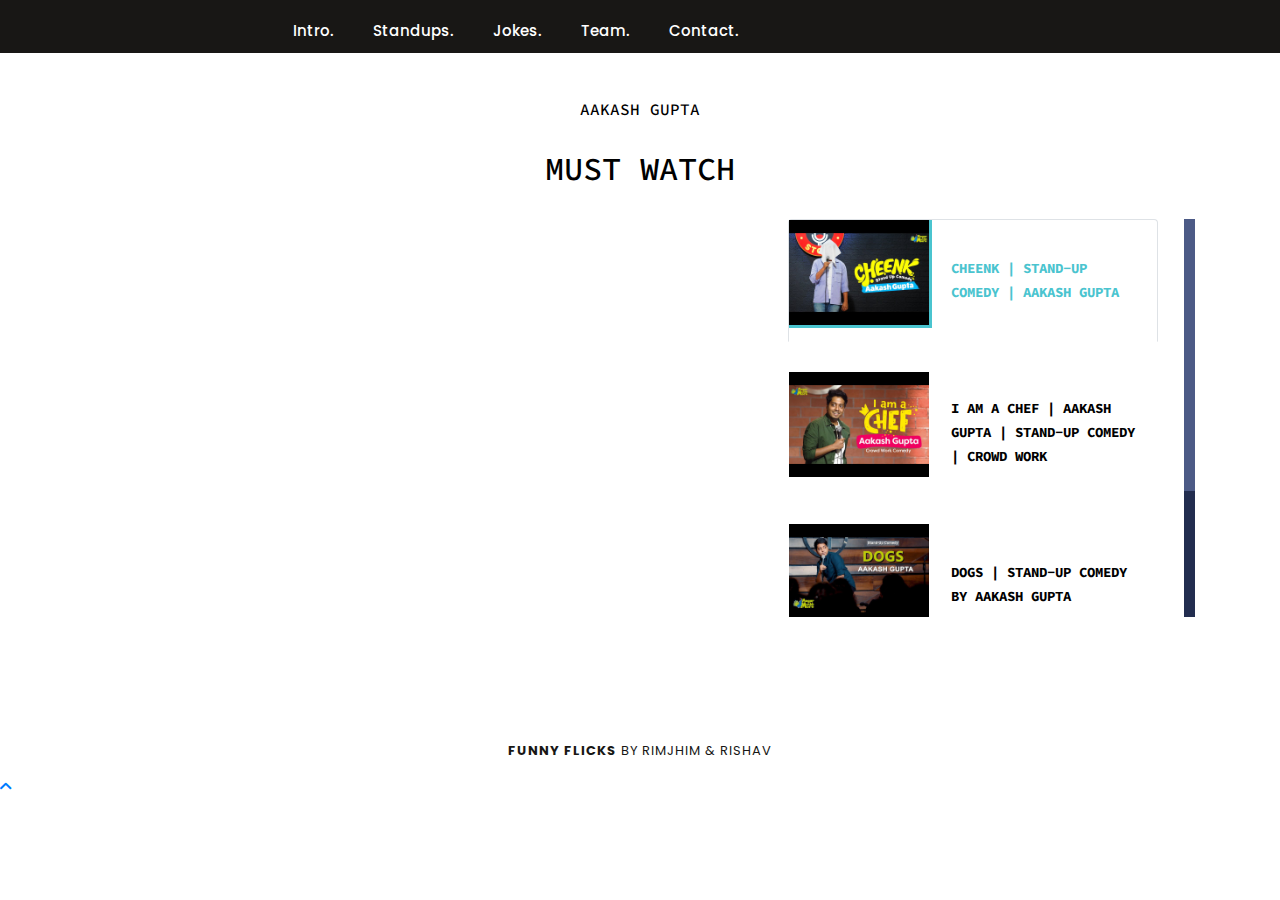
==== commit 8b4a8d92: "Update akash.html" ====
--- a/FUNNYFLICKS/akash.html
+++ b/FUNNYFLICKS/akash.html
@@ -32,11 +32,11 @@
                   <!-- navigation desktop -->
                   <nav class="navpage text-left">
                       <ul class="navpage__wrap">
-                          <li class="navpage__list"><a href="#sectionhero" class="activelink">Intro.</a></li>
-                          <li class="navpage__list"><a href="#comicsection">Standups.</a></li>
-                          <li class="navpage__list"><a href="#jokesection">Jokes.</a></li>
-                          <li class="navpage__list"><a href="#teamsection">Team.</a></li>
-                          <li class="navpage__list"><a href="#contactsection">Contact.</a></li>
+                          <li class="navpage__list"><a href="index.html#sectionhero" >Intro.</a></li>
+                          <li class="navpage__list"><a href="index.html#comicsection">Standups.</a></li>
+                          <li class="navpage__list"><a href="index.html#jokesection">Jokes.</a></li>
+                          <li class="navpage__list"><a href="index.html#teamsection">Team.</a></li>
+                          <li class="navpage__list"><a href="index.html#contactsection">Contact.</a></li>
                       </ul>
                   </nav>
                   <!-- end navigation desktop -->
@@ -125,4 +125,4 @@
     <script src="js/script.js"></script>
 
   </body>
-</html>+</html>
